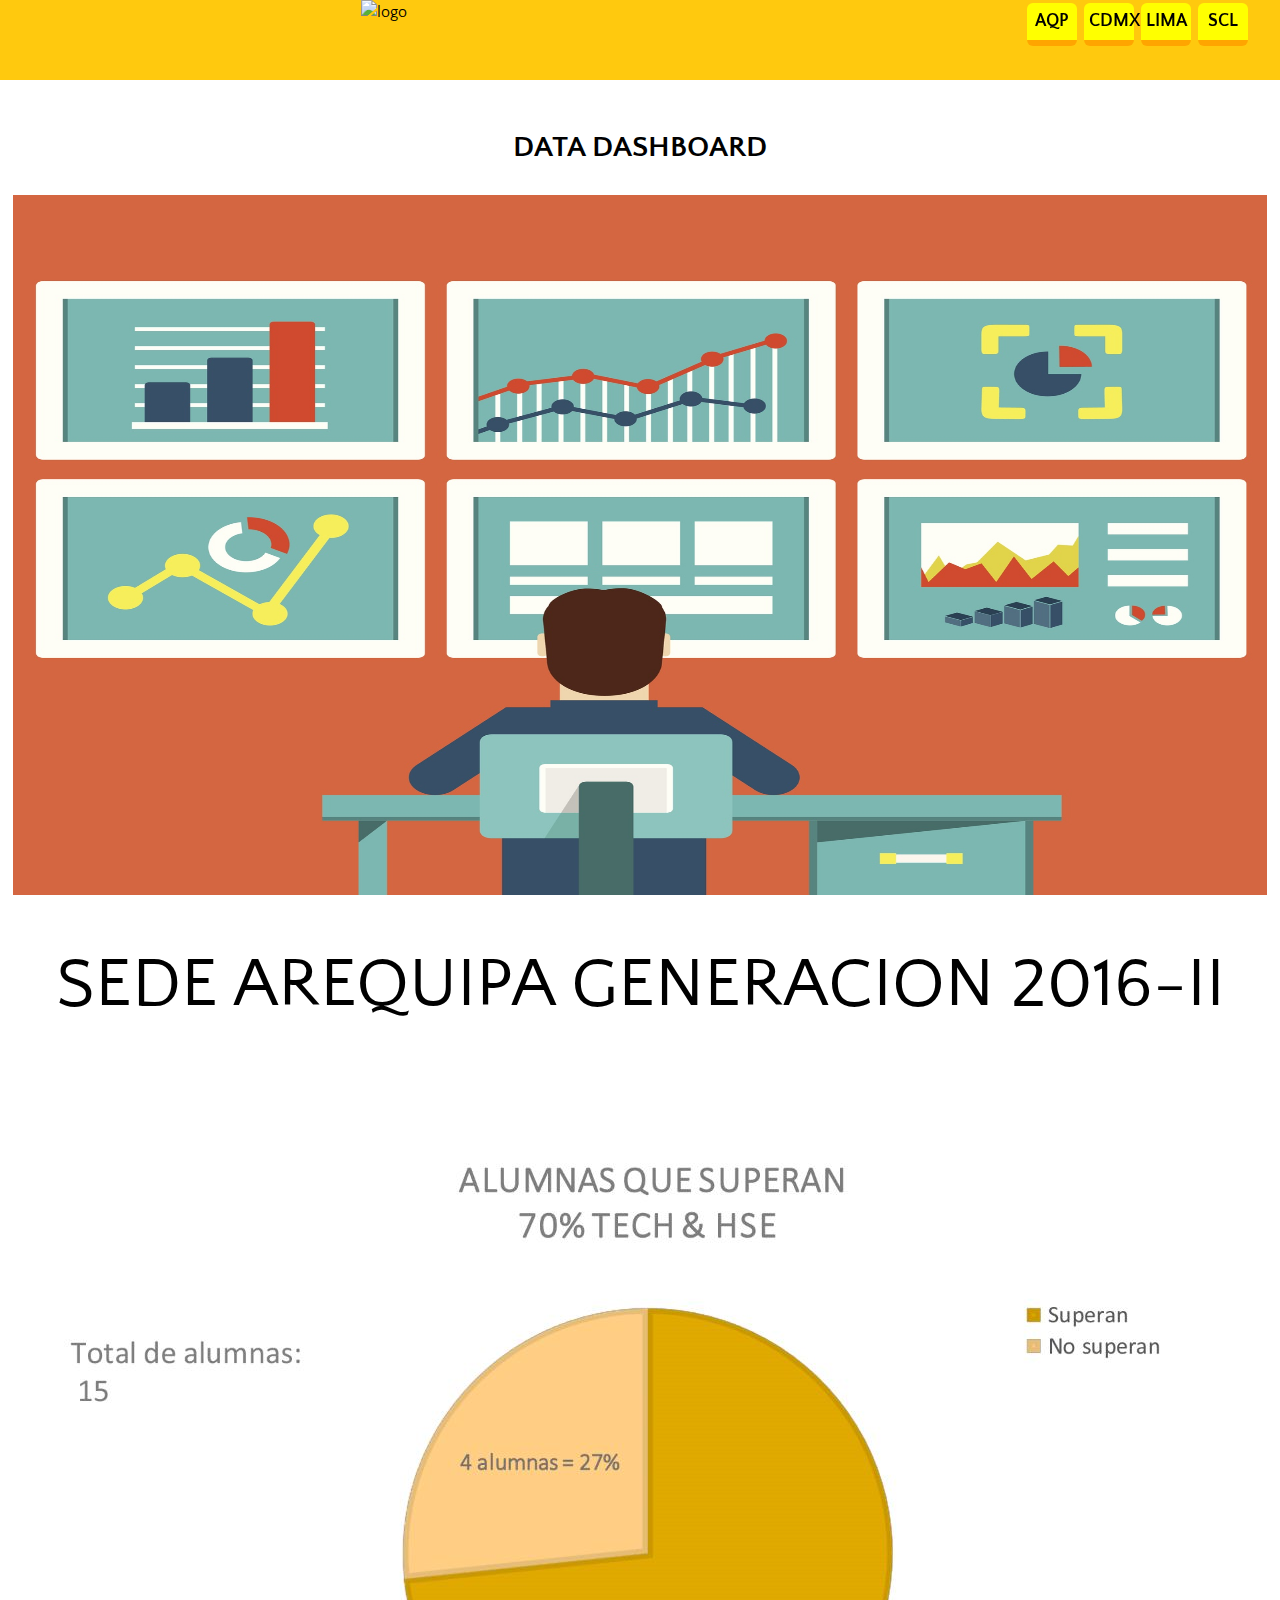
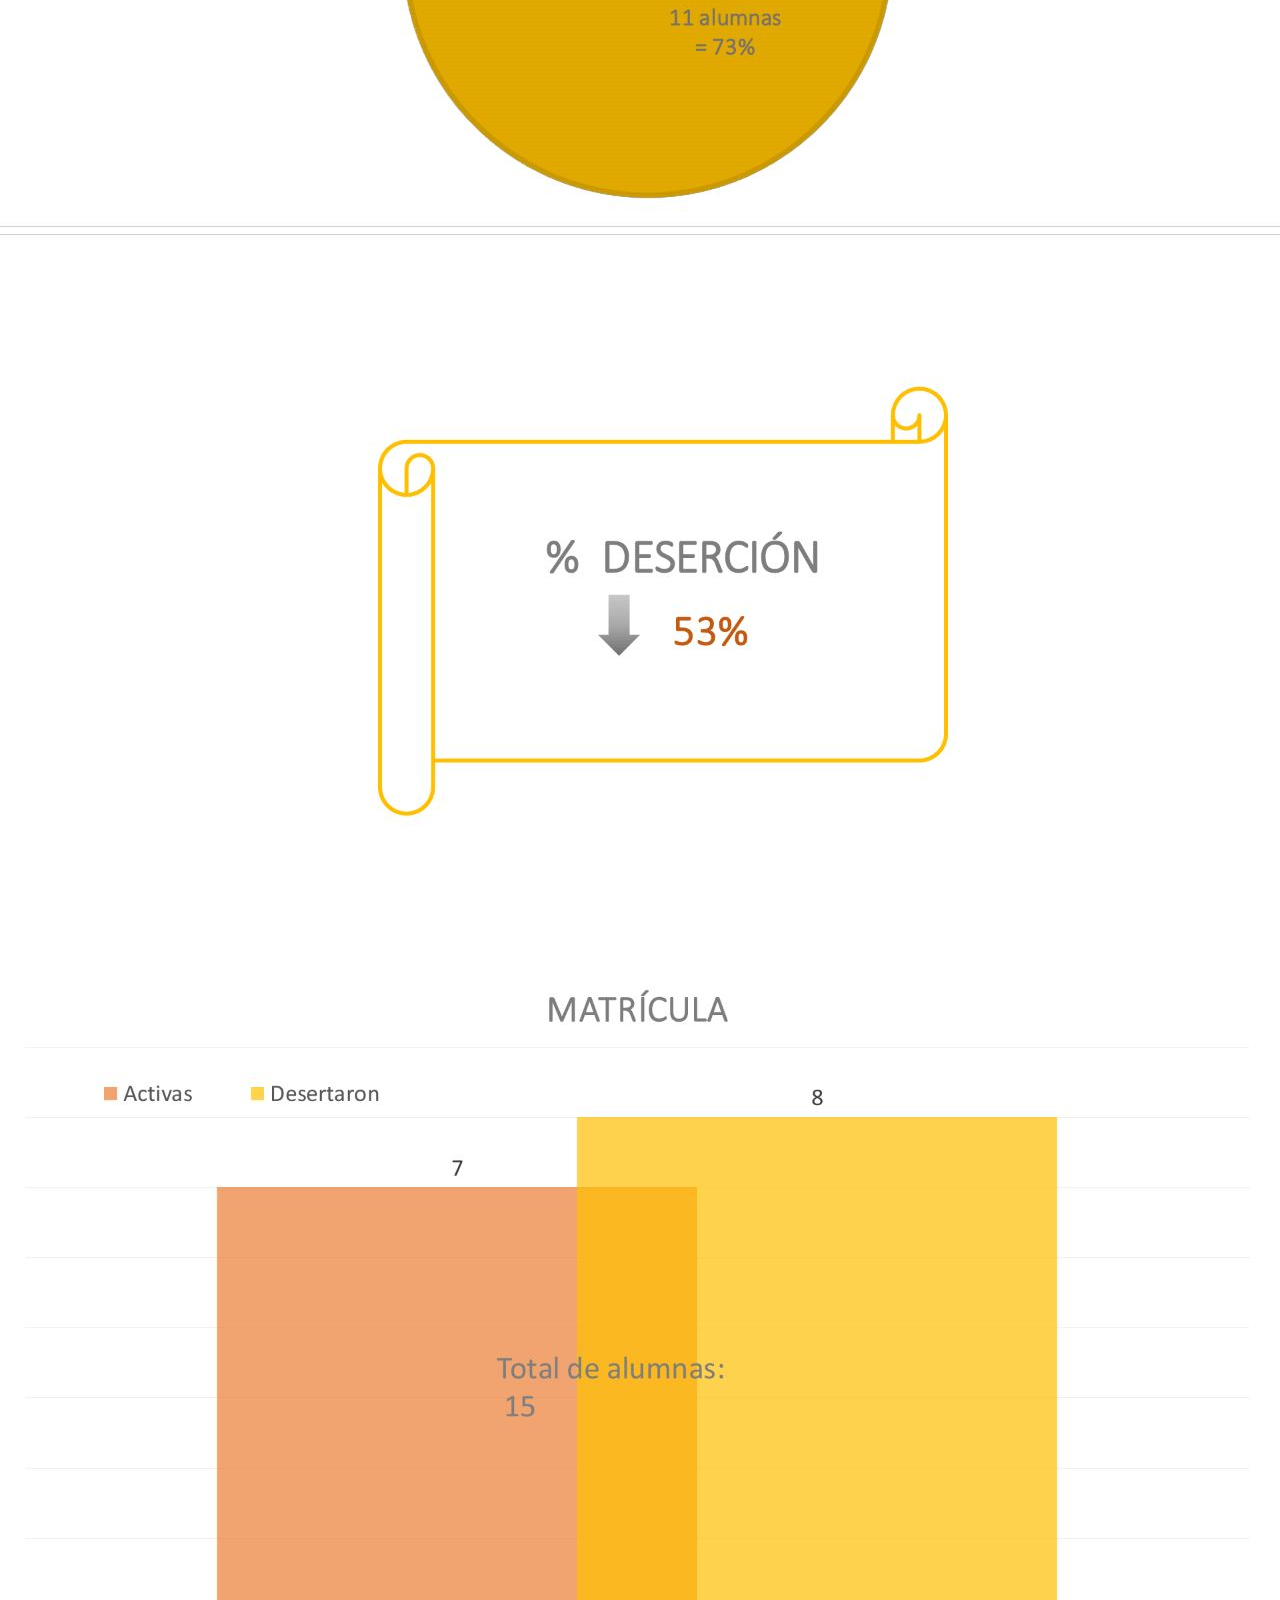
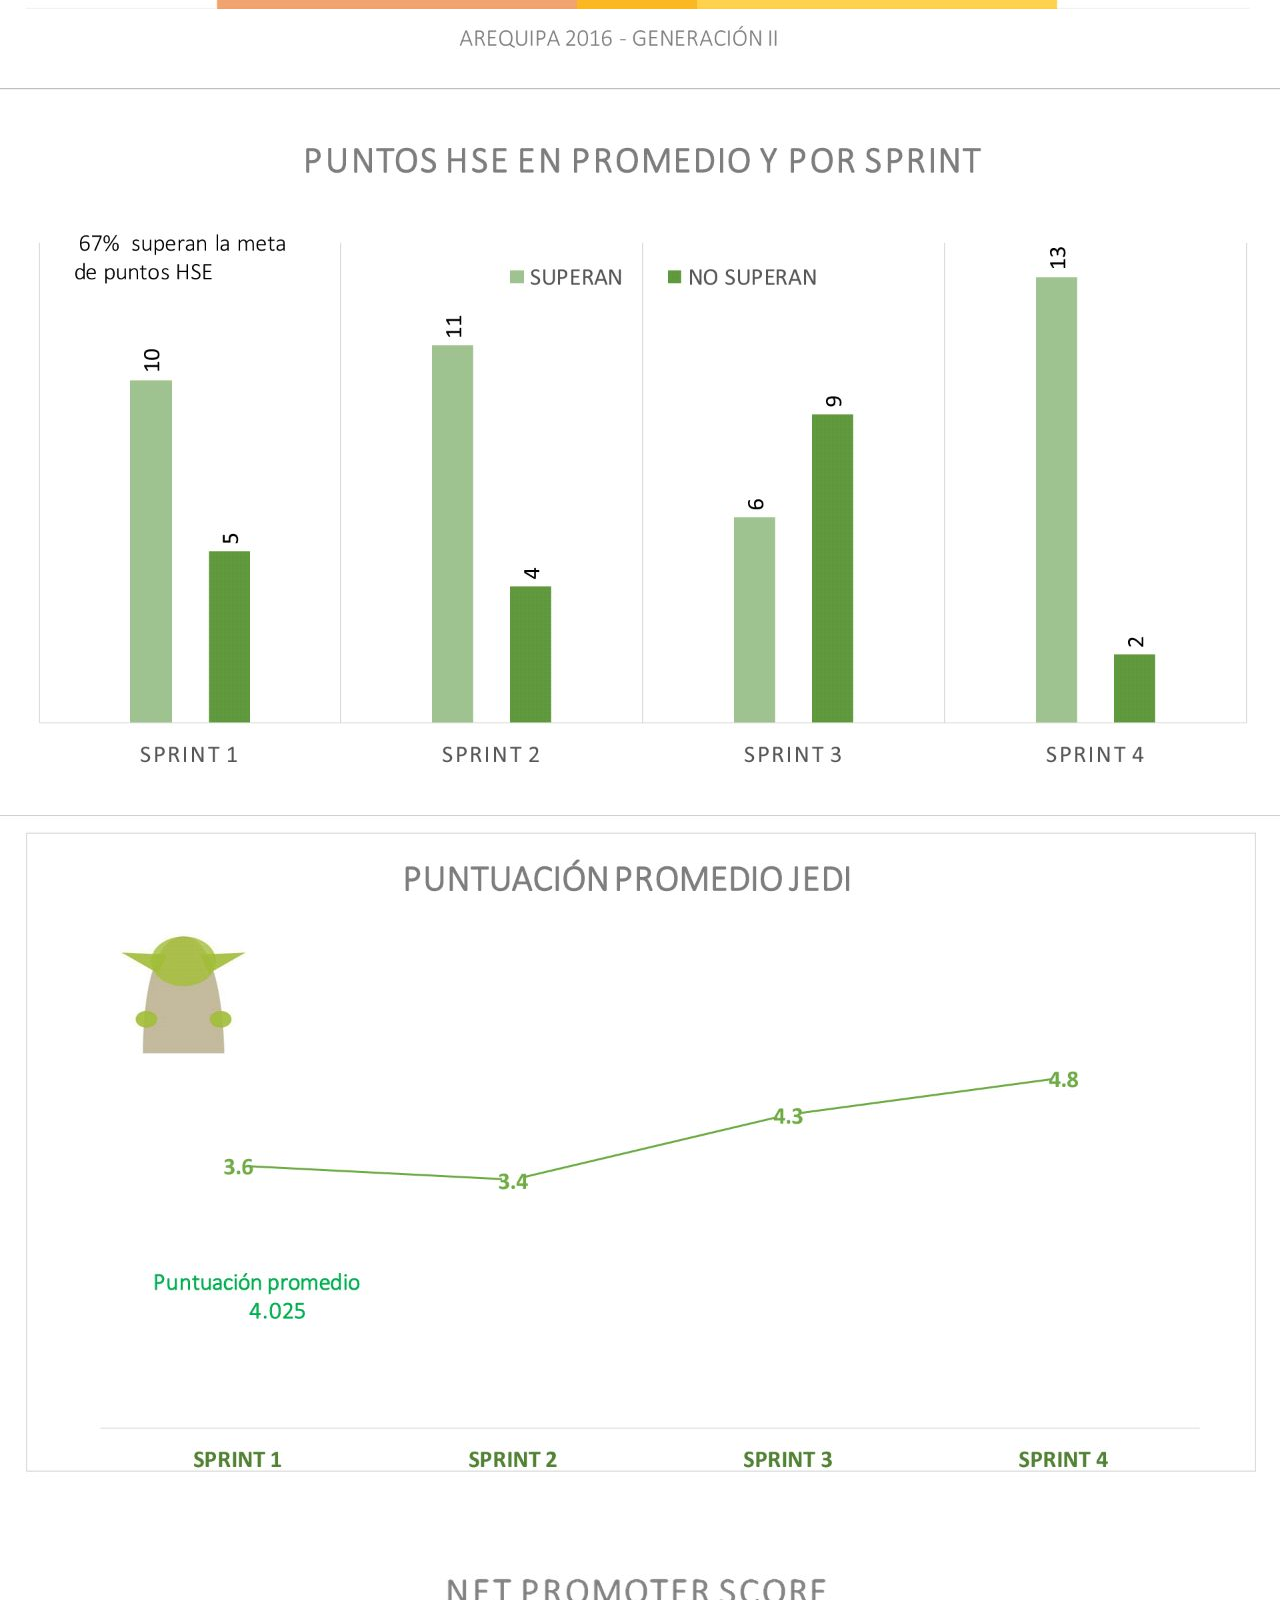
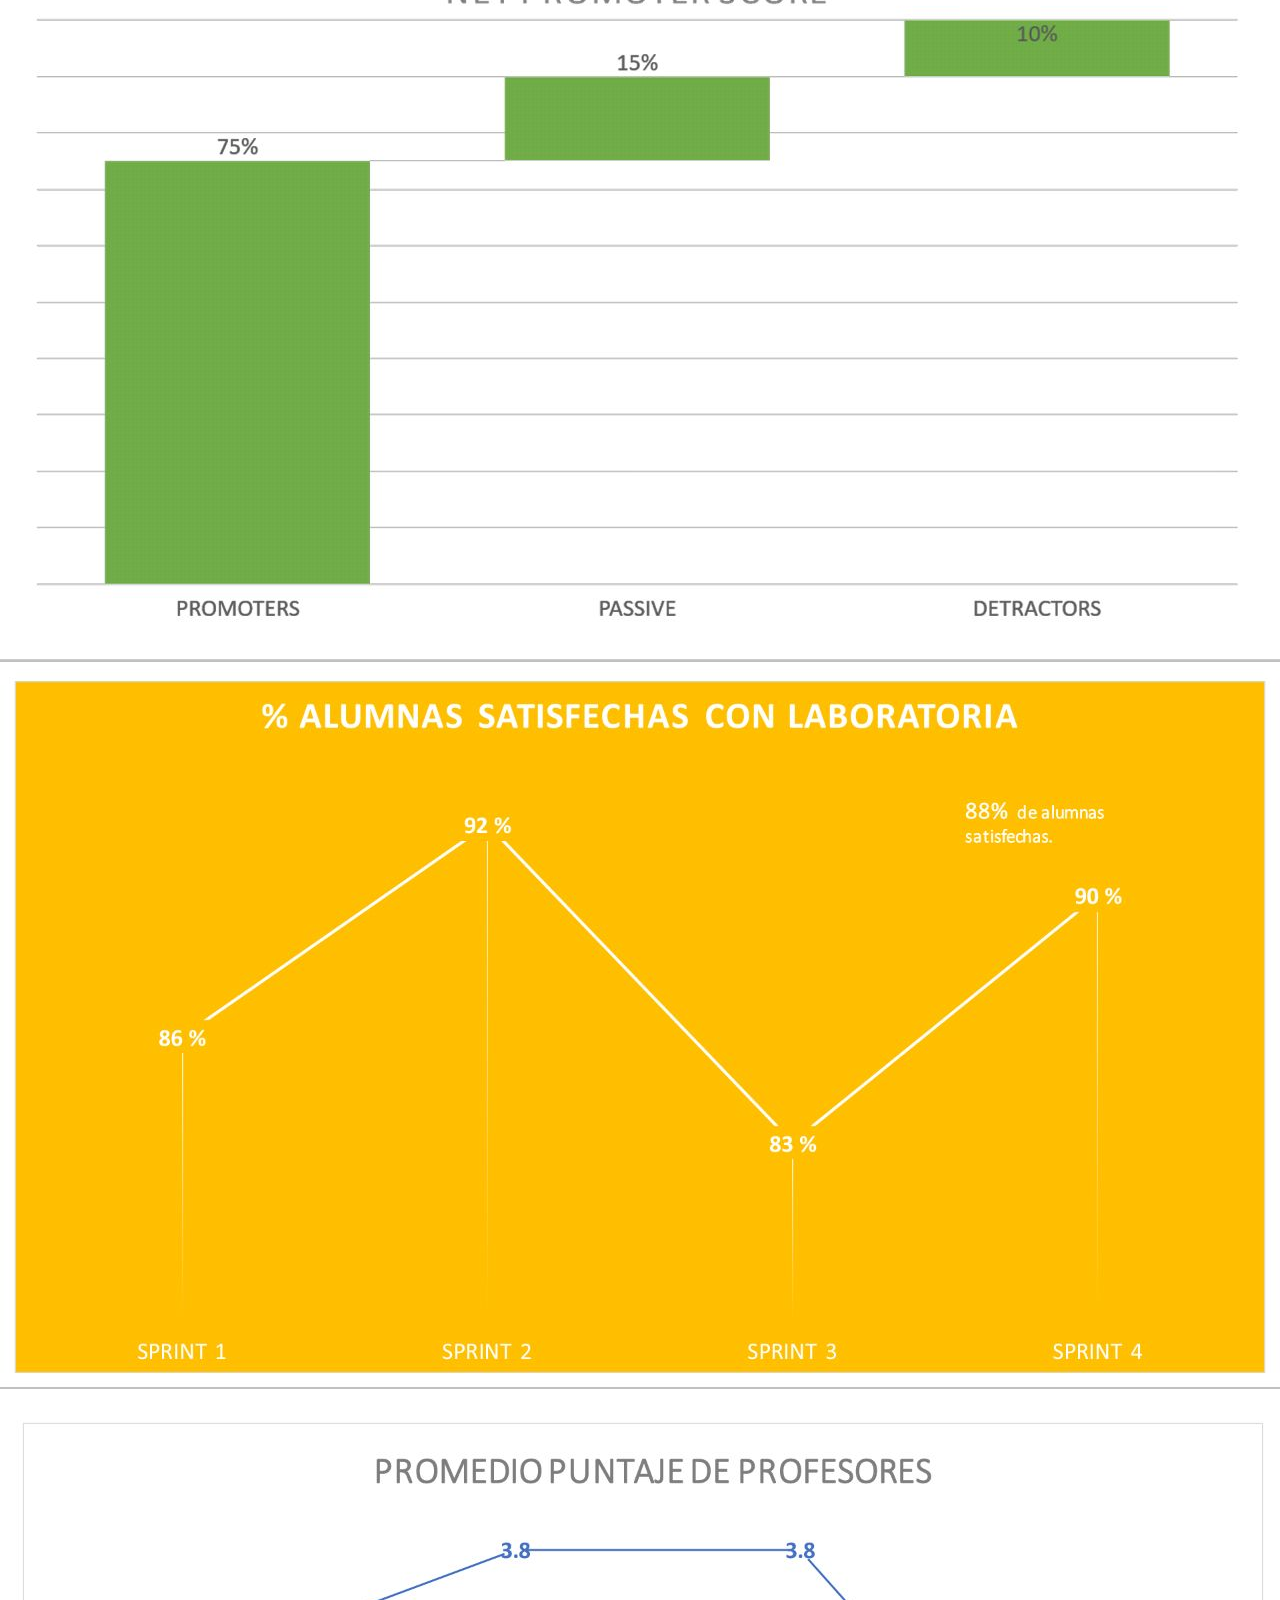
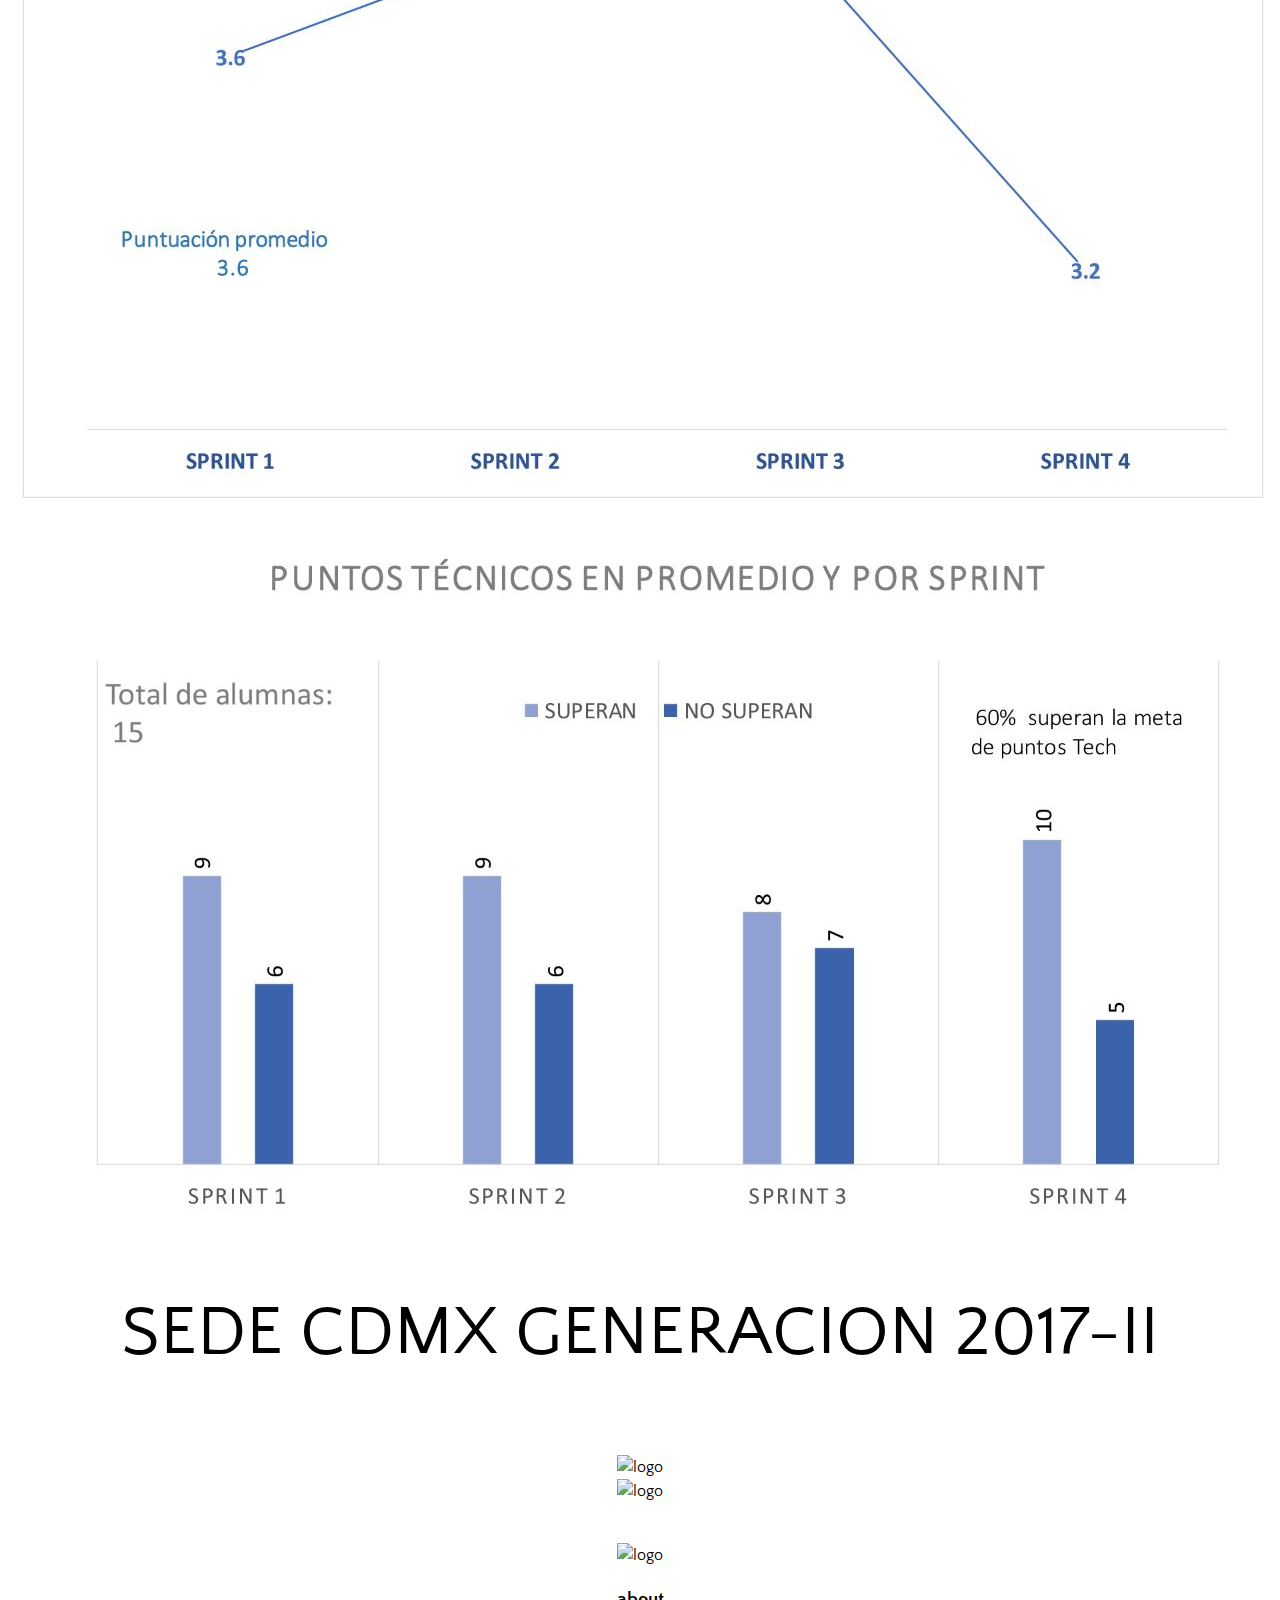
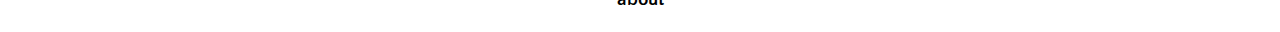
==== index.html @ c355ef41 "fotosaqp" ====
<!DOCTYPE html>
<html lang="es">
    <head>
        <meta charset="utf-8">
        <meta name="viewport" content="width=device-width, initial-scale=1, shrink-to-fit=no">
        <meta http-equiv="X-UA-Compatible" content="ie=edge">
        <link href="https://fonts.googleapis.com/css?family=Quattrocento+Sans" rel="stylesheet">
        <link rel ="stylesheet" href="css/main.css">
    </head>
    <body>
      <header>
        <div class="logo">
        <img src="assets/images/logo-laboratoria.svg" alt="logo">
        </div>
          <nav class="menu">
            <div class="button">
              <a href="#arequipa">AQP</a>
            </div>
            <div class="button">
              <a href="#cdmx">CDMX</a>
            </div>
            <div class="button">
              <a href="#lima">LIMA</a>
            </div>
            <div class="button">
              <a href="#scl">SCL</a>
            </div>
          </nav>
      </header>
          <div class= "data-container">
            <h2> DATA DASHBOARD </h2>
          <img id="track" src="assets/images/tracking.jpg" alt="logo">
          <section id="arequipa">
          <div =id 2016-I>
            <p> SEDE AREQUIPA GENERACION 2016-II</p>
            <img src="assets/images/AQP2016-II/aqp1.png" alt="logo">
            <img src="assets/images/AQP2016-II/aqp2.png" alt="logo">
            <img src="assets/images/AQP2016-II/aqp3.png" alt="logo">
            <img src="assets/images/AQP2016-II/aqp4.png" alt="logo">
            <img src="assets/images/AQP2016-II/aqp5.png" alt="logo">
            <img src="assets/images/AQP2016-II/aqp6.png" alt="logo">
            <img src="assets/images/AQP2016-II/aqp7.png" alt="logo">
            <img src="assets/images/AQP2016-II/aqp8.png" alt="logo">
            <img src="assets/images/AQP2016-II/aqp9.png" alt="logo">
          </div>
          </section>
          <section id="cdmx">
          <div =id 2017-II>
            <p> SEDE CDMX GENERACION 2017-II</p>
            <img src="assets/images/logo-laboratoria.svg" alt="logo">
          </div>
          </section>
          <section id="lima">
          <div =id 2016-I>
            <img src="C:\Users\Tania\Documents\LABORATORIA\SPRINT2\TAREAS\dashboard-test\assets\images\bar-graph.png" alt="logo">
          </div>
          </div>
          </section>
          <section= id="scl">
              <div class="">
                <img src="assets/images/logo-laboratoria.svg" alt="logo">
              </div>
          <h3 class="text-uppercase" href="#seccion-3">about</h3>
        <footer>


         </footer>
     </body>
 </html>
---- css/main.css ----
/*
 * Estilos de tu proyecto
 */
 h1 {
   color: black;
   font-size: 100px;
   text-align: center;
   margin-top: 70px;
 	background-color: #F7B617
 }

 h2 {
   color: black;
   font-size: 30px;
   text-align: center;
  font-family: 'Quattrocento Sans', sans-serif;
 }

 p {
   color: black;
   font-size: 70px;
   text-align: center;
  font-family: 'Quattrocento Sans', sans-serif;
   margin-top: 30px;
 }

 body {
   color: #000000;
   background: ;
   background-size:auto;
   font-family: 'Quattrocento Sans', sans-serif;
   margin: 0% 0%;
   padding: 0%;
   text-align: center;
 }

 header {
  background-color: #FFC90E;
  position: fixed;
  color: #000000;
  font-family: 'Quattrocento Sans', sans-serif;
  width: 100%;
  height: 80px;
}

.data-container {
  display: inline-block;
  background-color: white;
  margin-top: 100px;
  margin-bottom: 40px;
  margin-left: 0px;
}

.text-center {
  text-align: center;
  line-height: 1.5;
font-family: 'Quattrocento Sans', sans-serif;
  background-color: white;
  height: 100px;
  font-size: 60px;
}
body {
  margin:  center;
  line-height: 1.5;
  font-family: 'Quattrocento Sans', sans-serif;
  background-color: #ffffff;
}



a {
 color: #000000;
 font-size: 18px;
 text-decoration: none;
 height: 15px;
 font-family: 'Quattrocento Sans', sans-serif;

}

b {
 color: #000000;
 font-size: 30px;
 text-decoration: none;
 height: 10px;
 text-align: center;
}

.intro-text {
 color: #ffffff;
 text-align: center;
 font-size: 38px;
 text-decoration: none;
font-family: 'Quattrocento Sans', sans-serif;
}

.button {
 display: inline-block;
 text-decoration: none;
 text-align: center;
 padding: 5px;
 color: #ffffff;
 background-color: yellow;
 border-bottom: 6px solid orange;
 border-radius: 6px;
 margin: 3px;
 width: 40px;
 font-weight: bolder;
}

.button:hover {
 color: #000000;
 background-color: #ffffff;
 cursor: pointer;
}

 .menu {
   position: fixed;
   font-size: 5px;
   text-align: left;
   display: inline-block;

 }

.logo {
  width: 20%;
  height: 40px;
   display:inline-block;
   margin-right:40%;
}

#track {
  width: 98%;
  height: 700px;
}
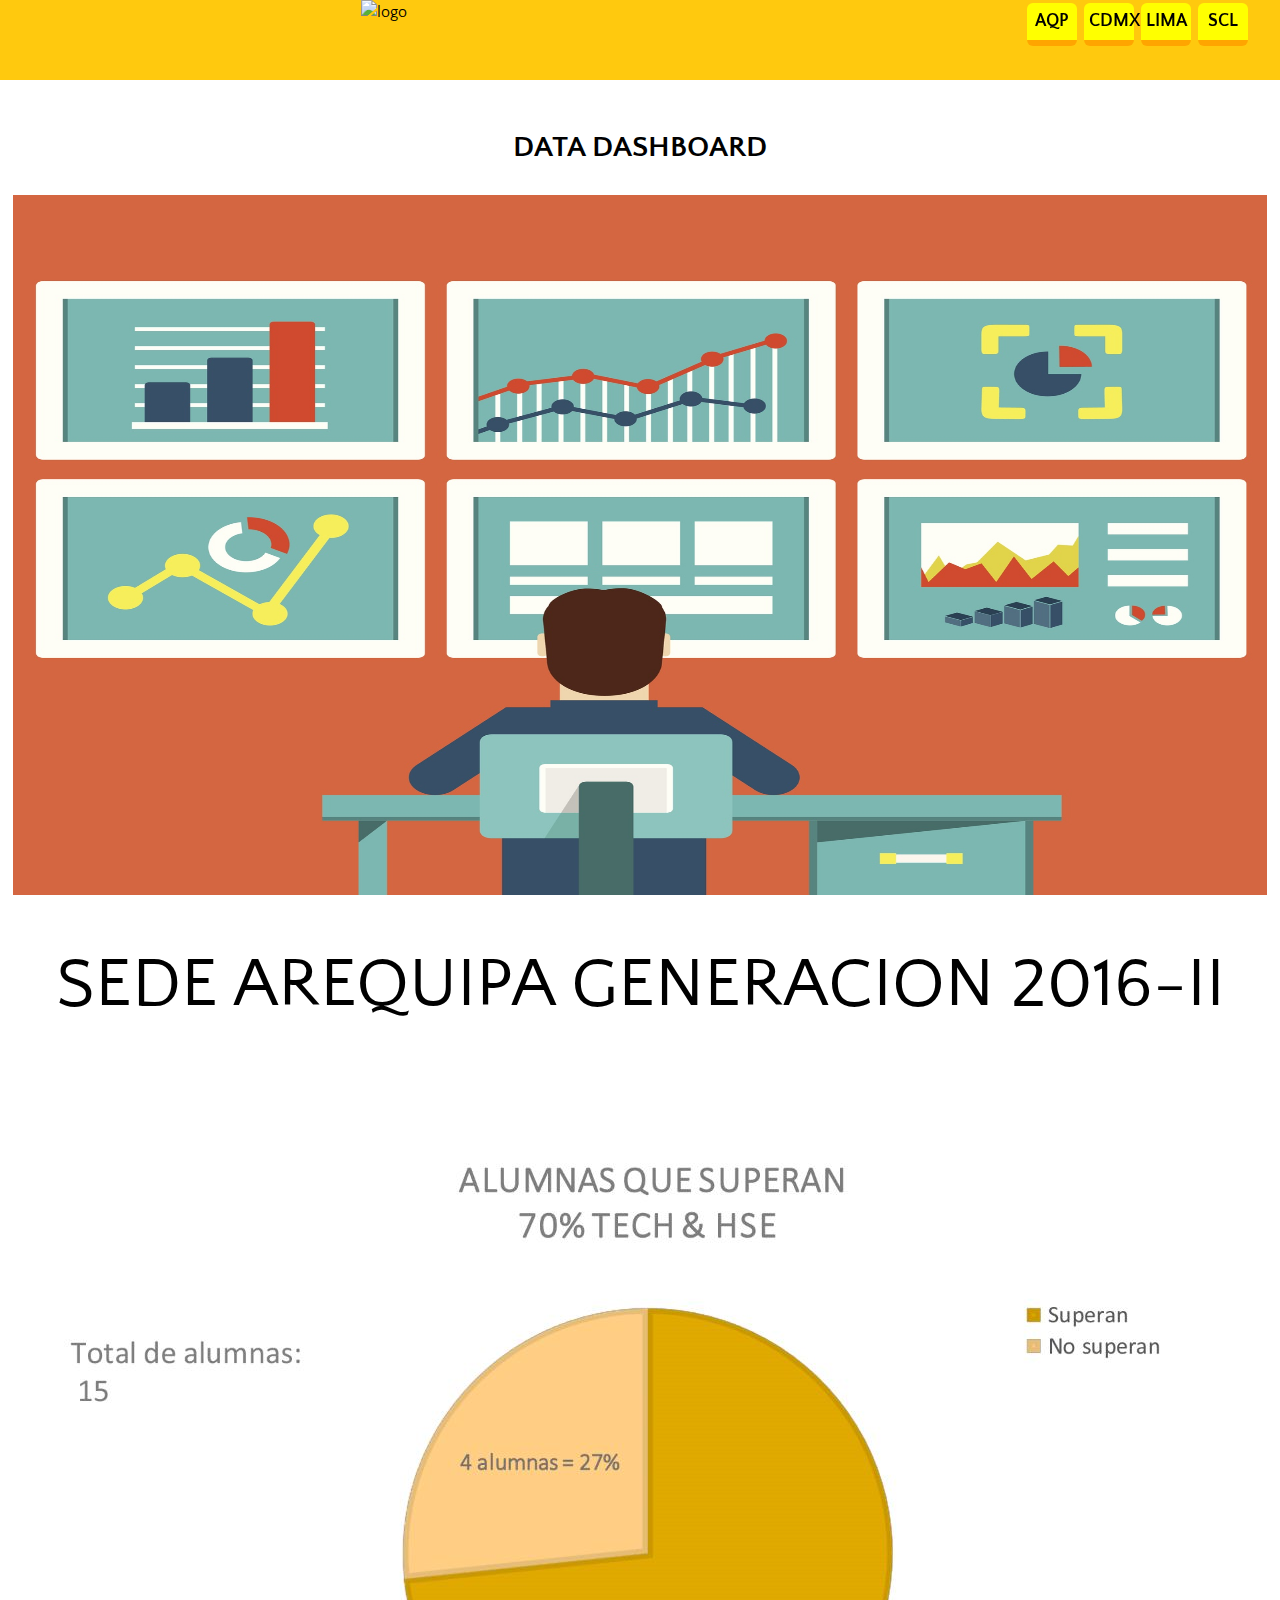
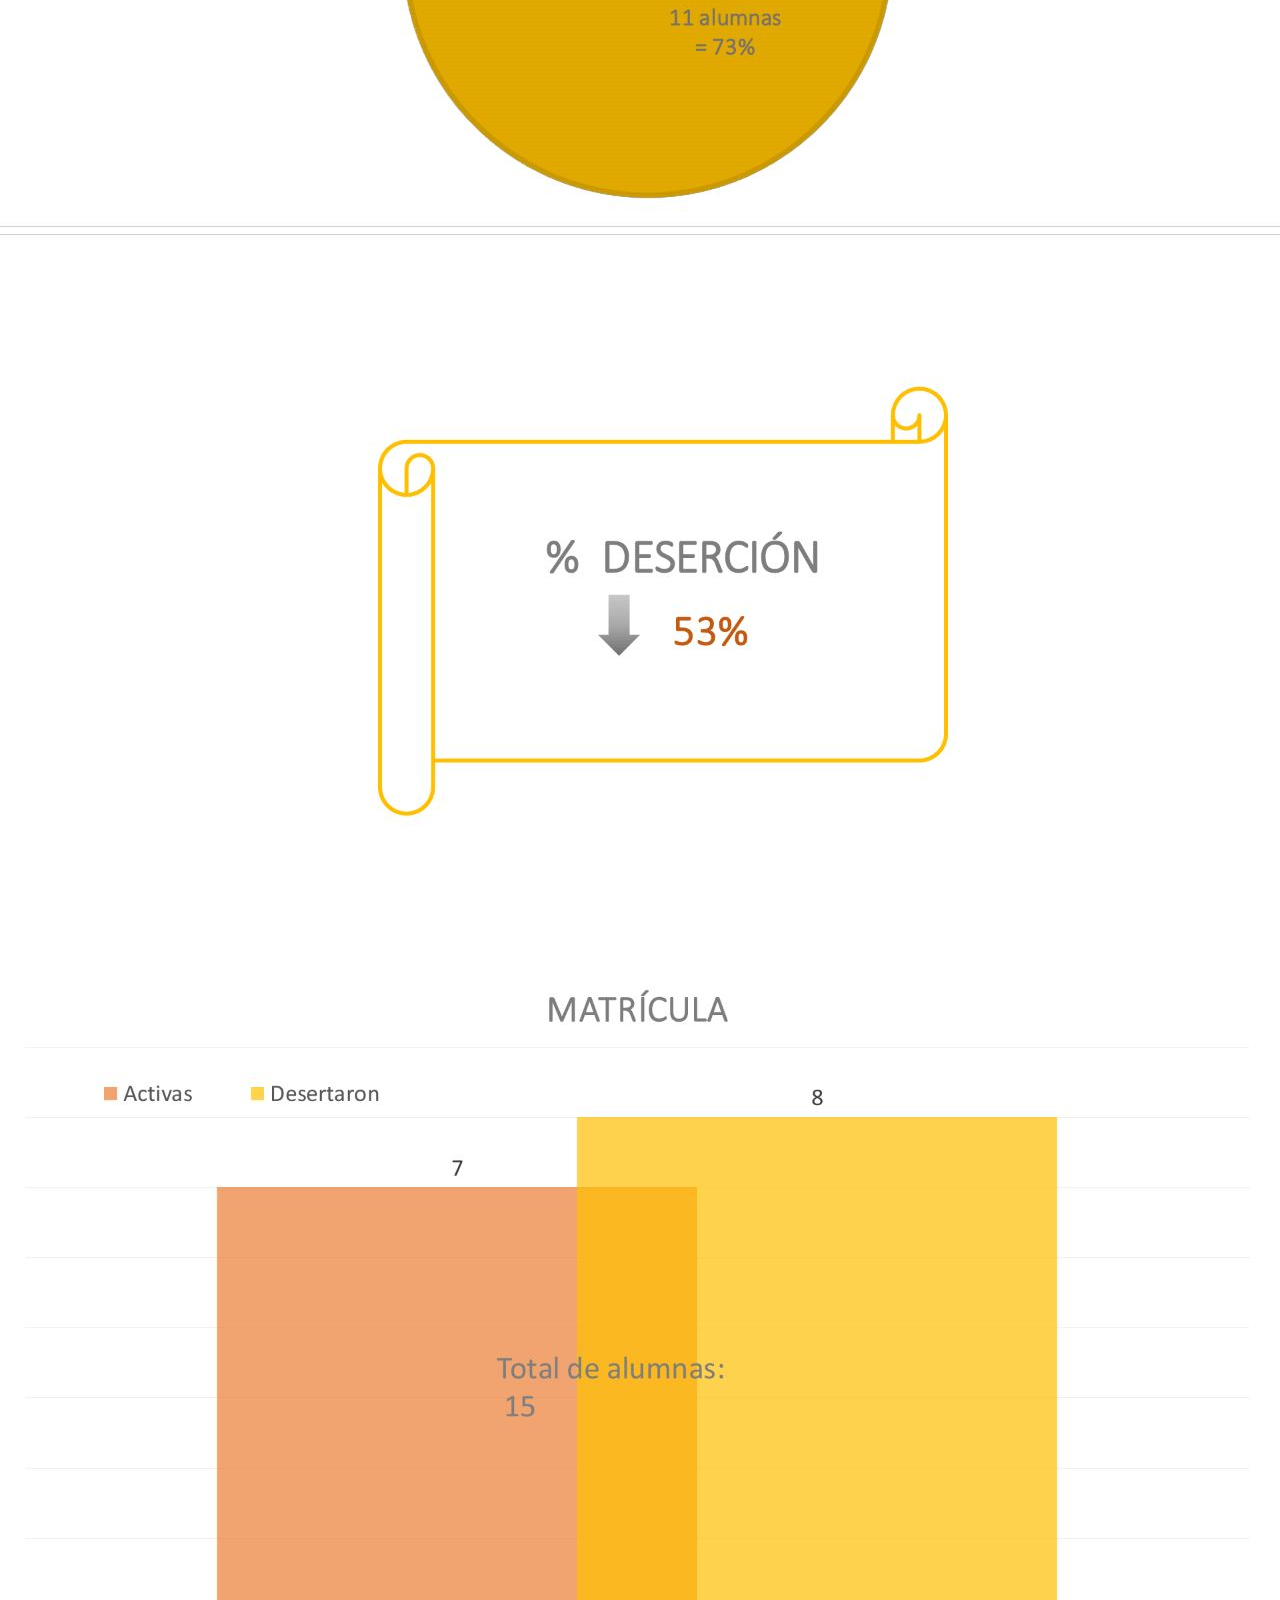
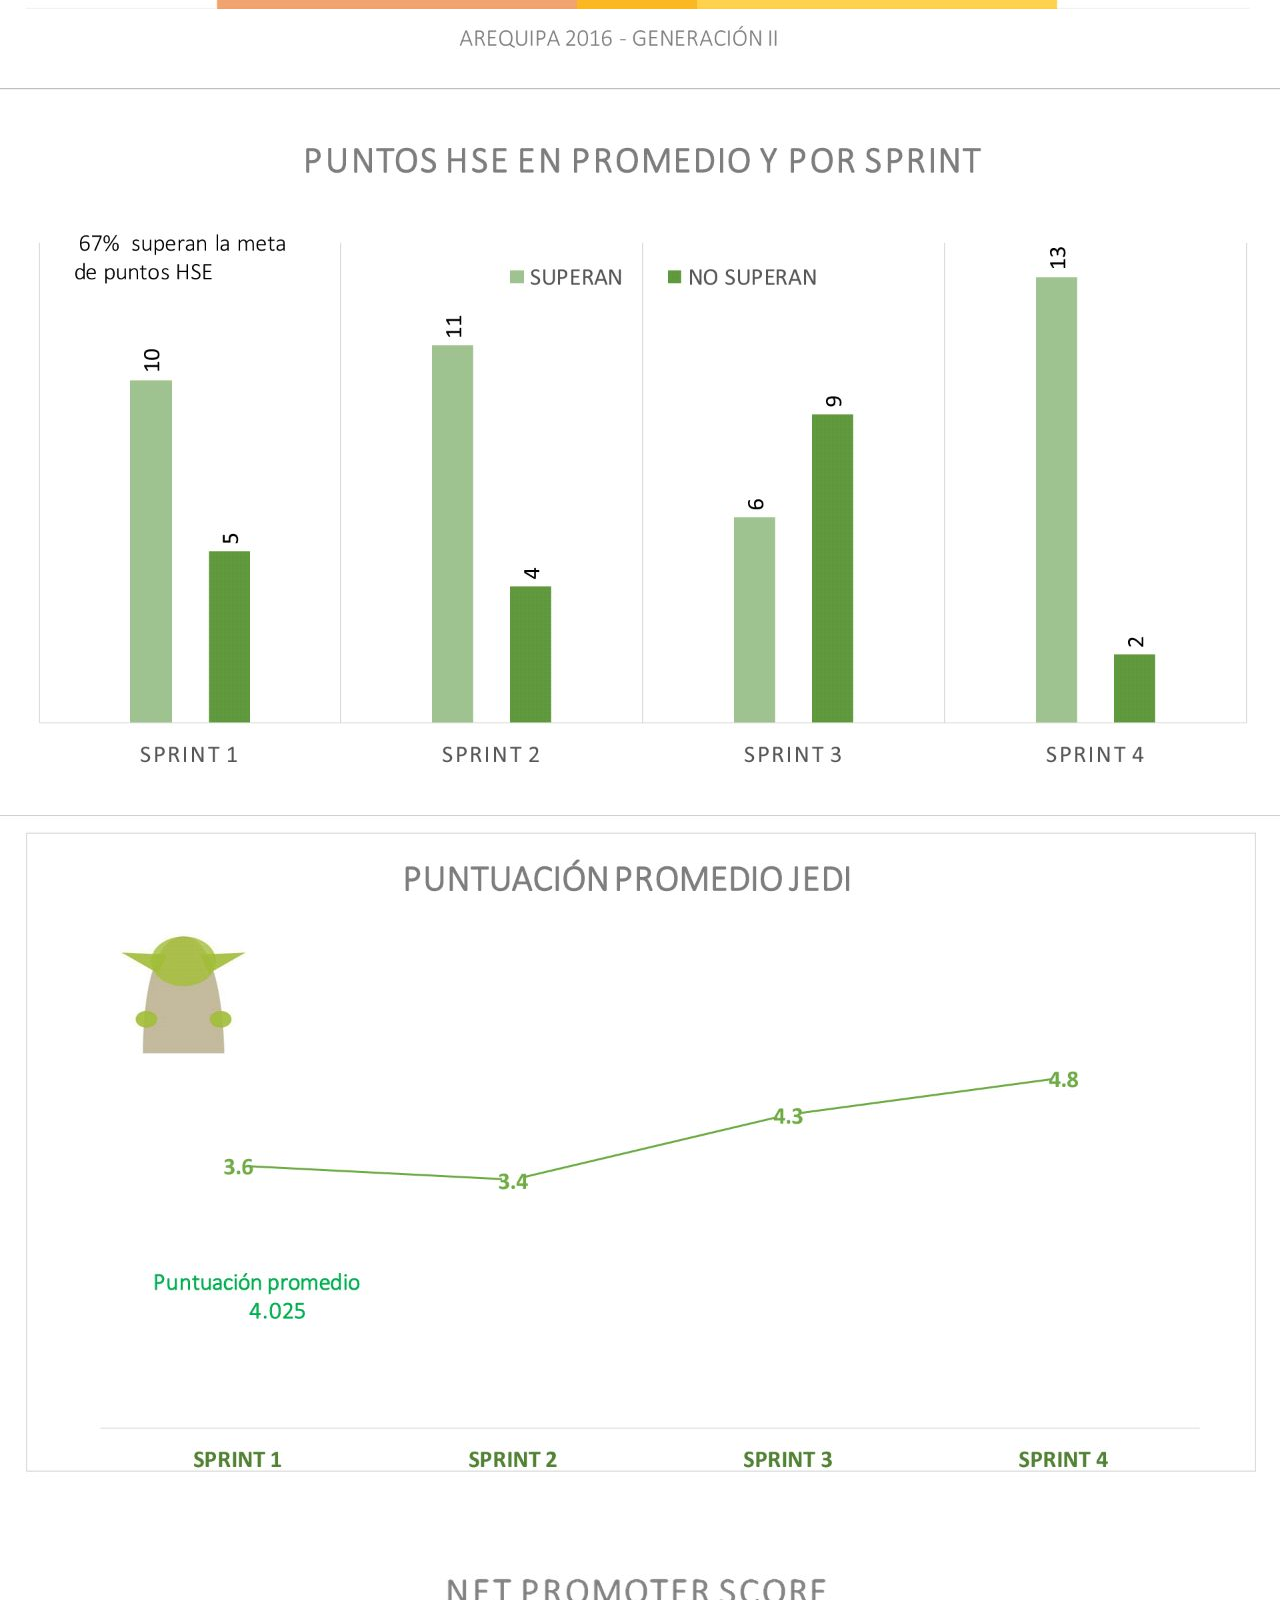
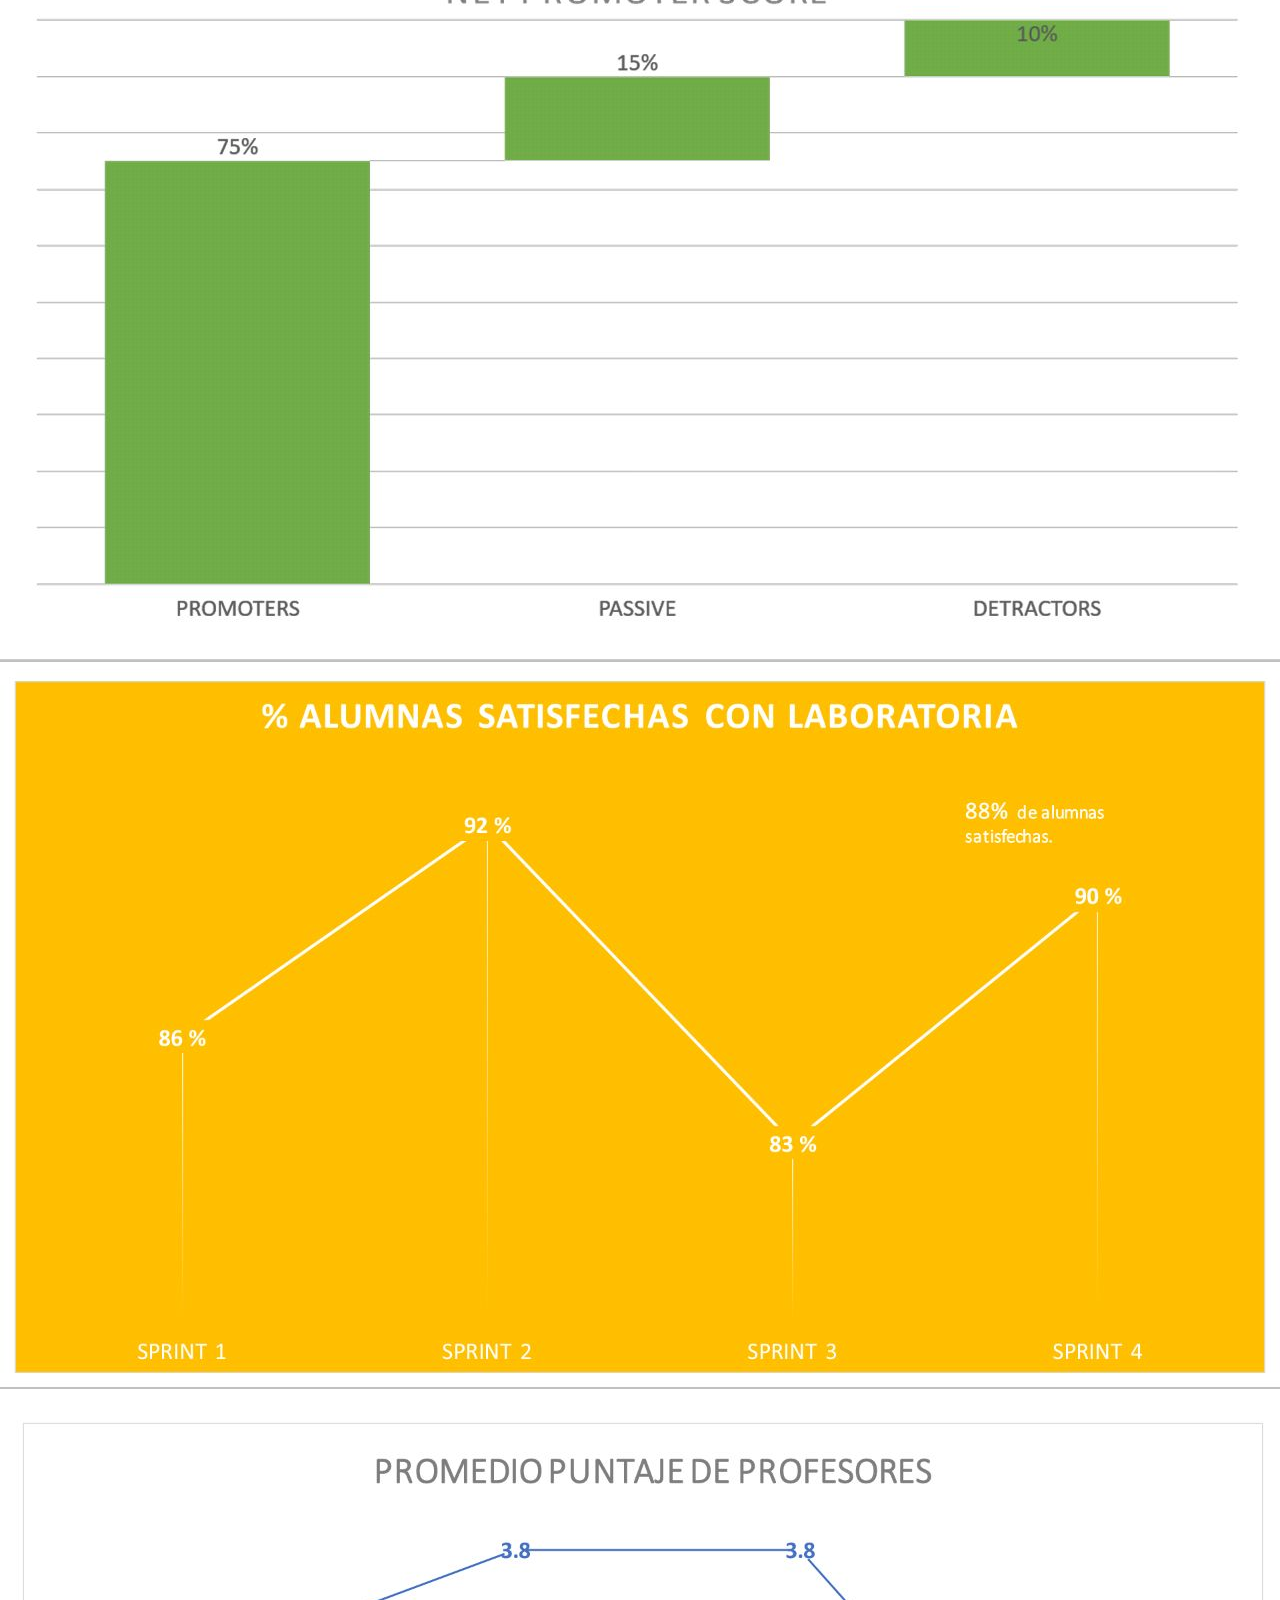
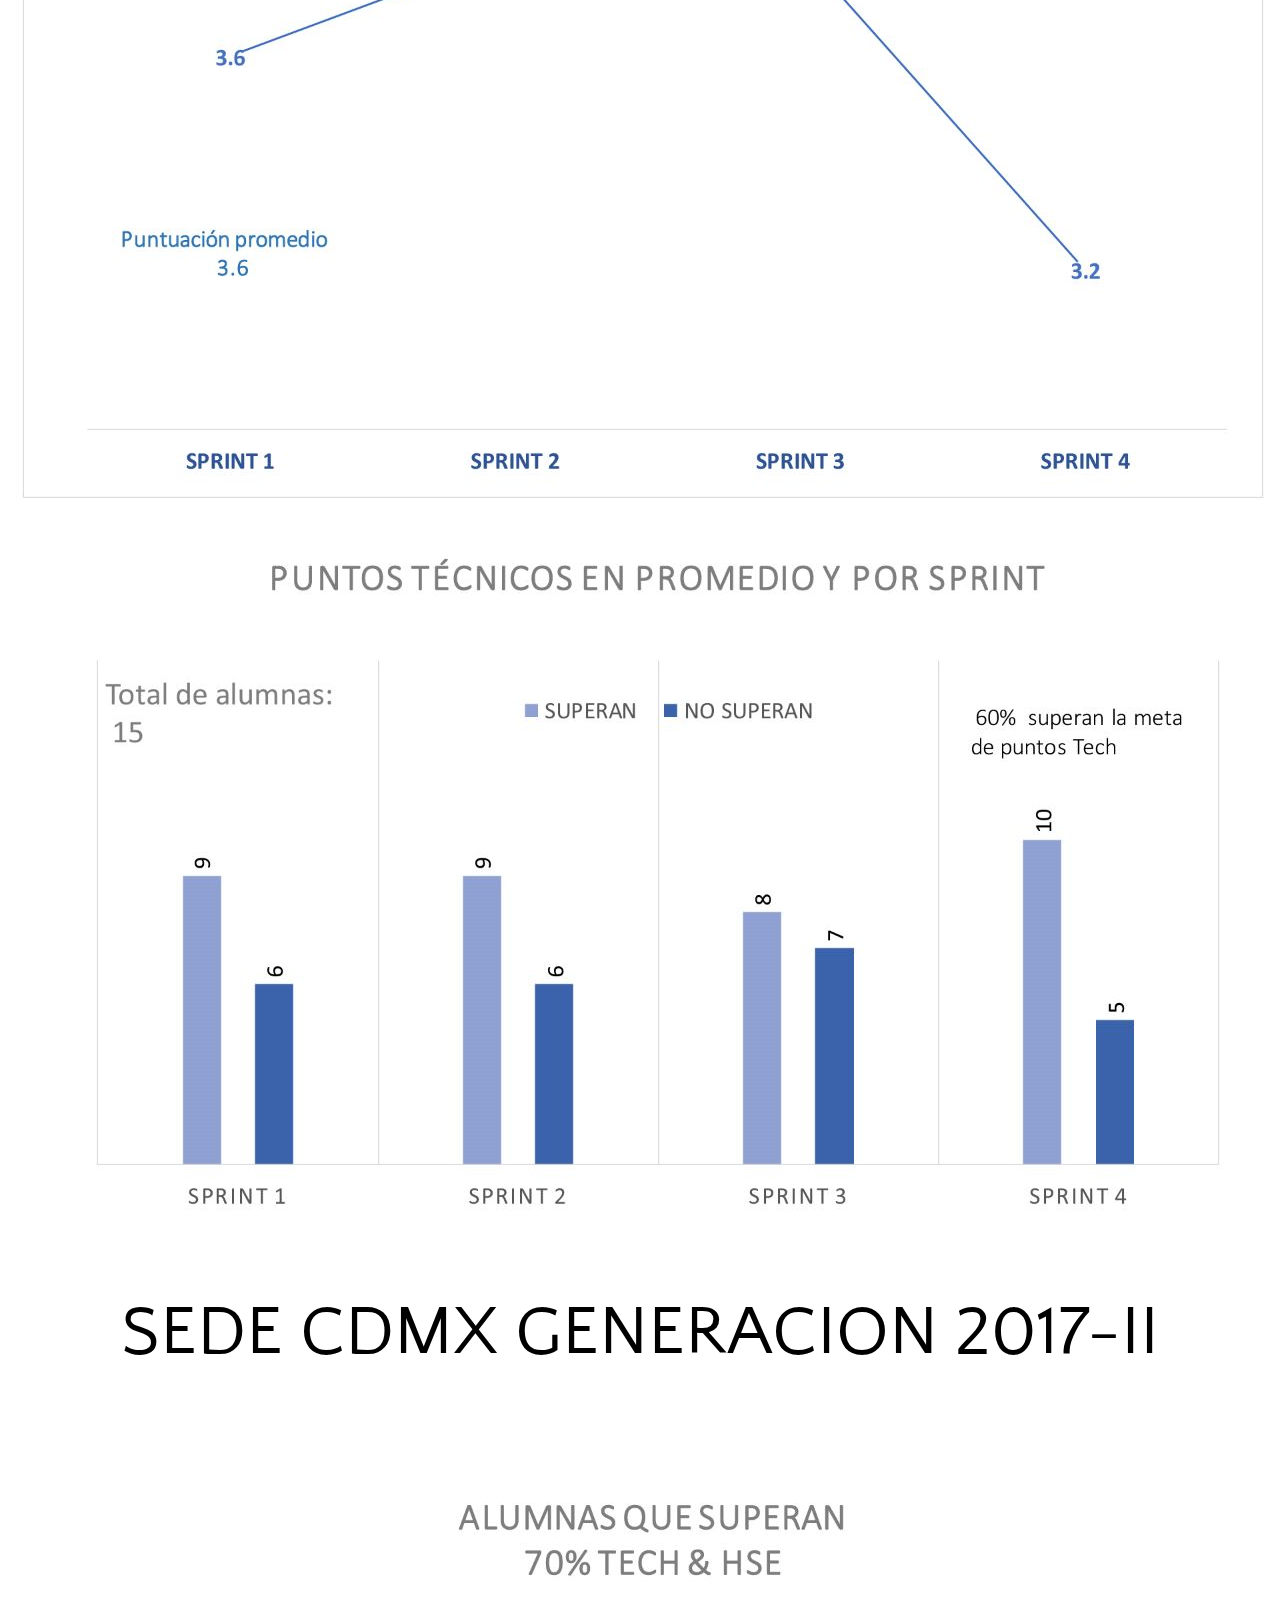
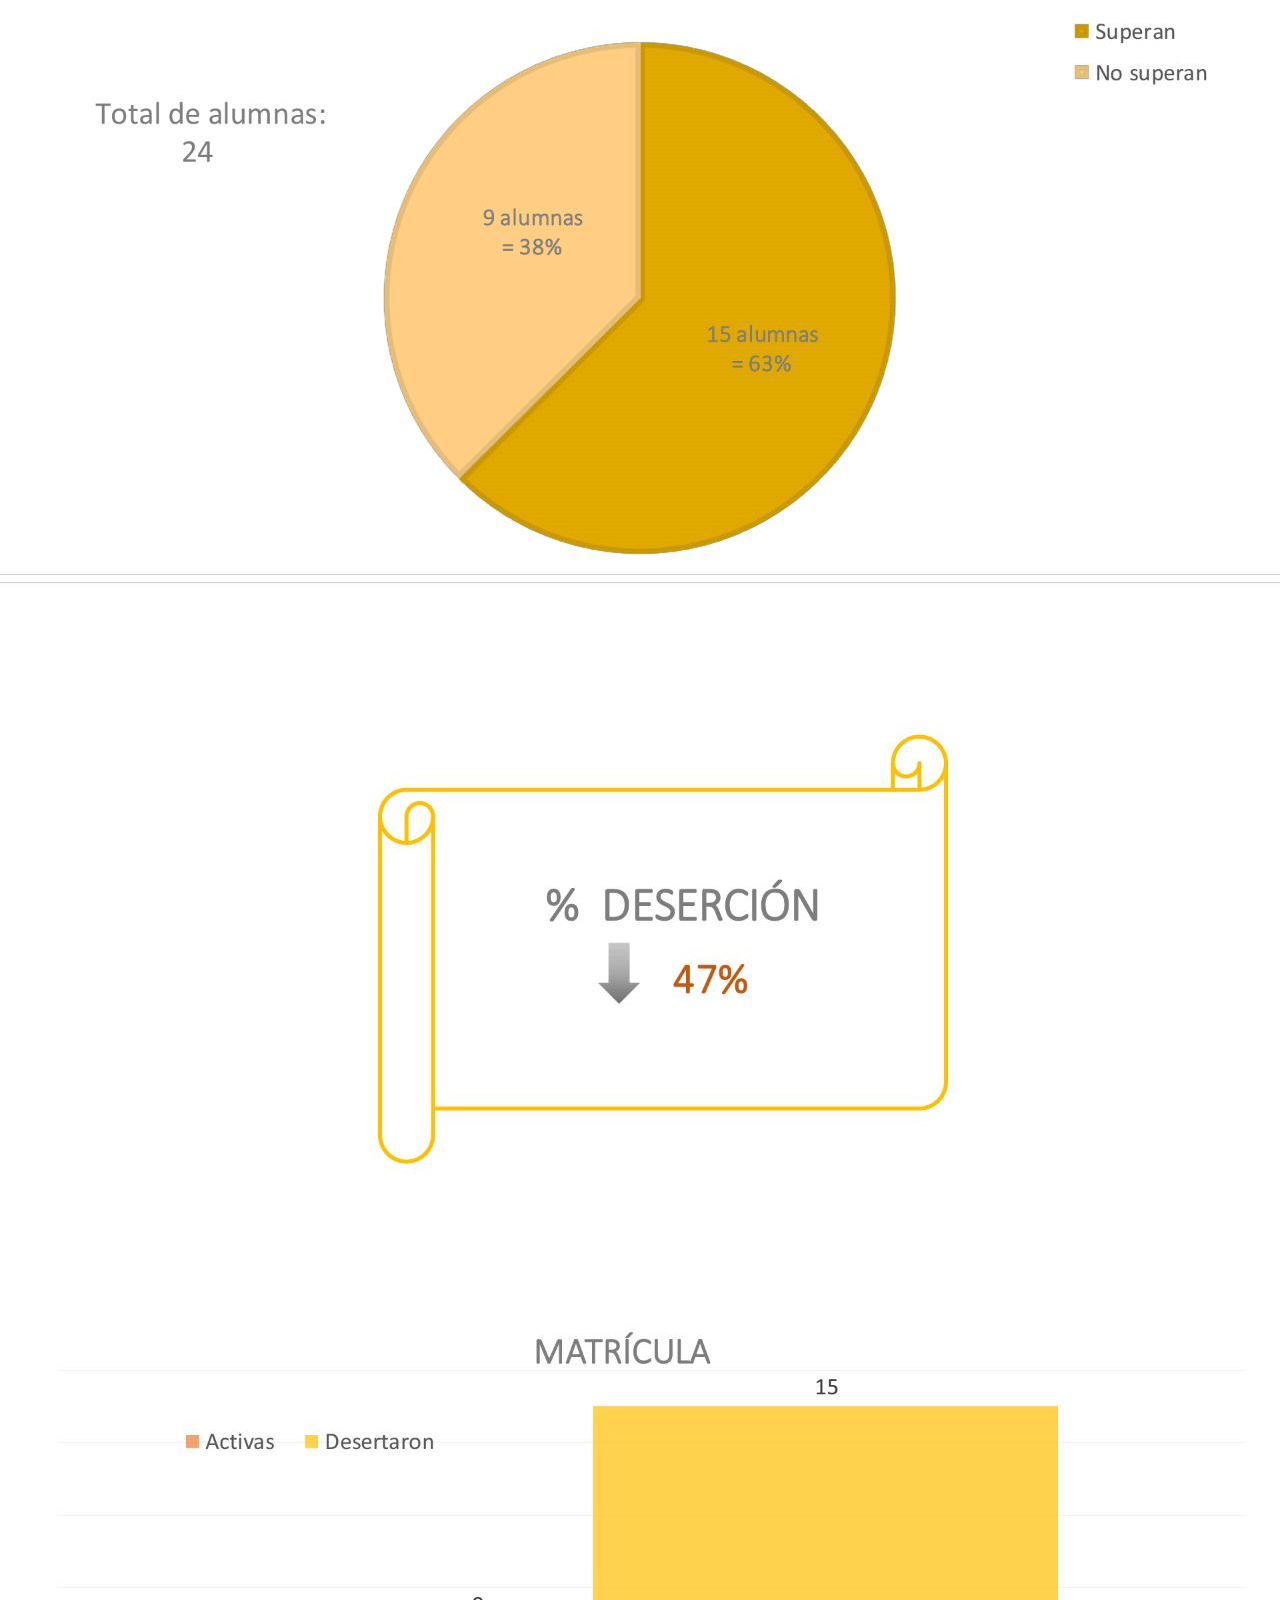
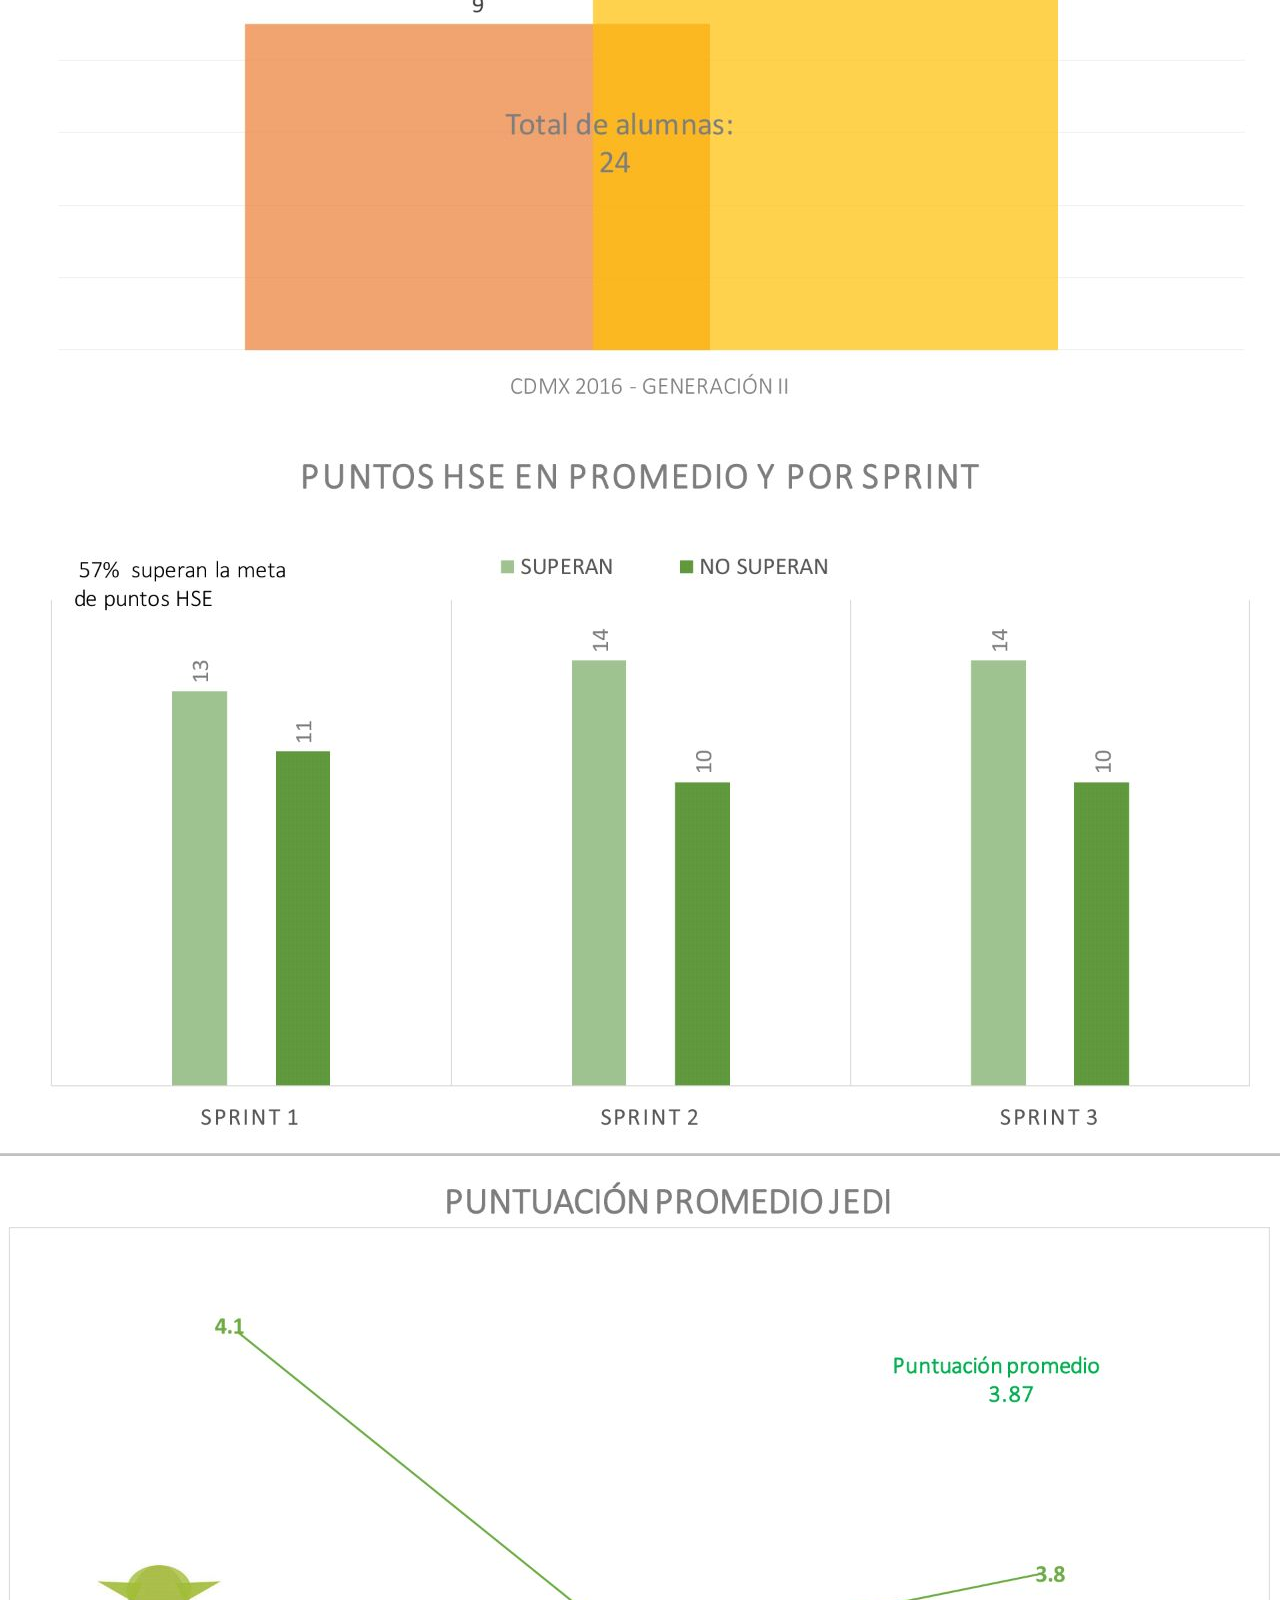
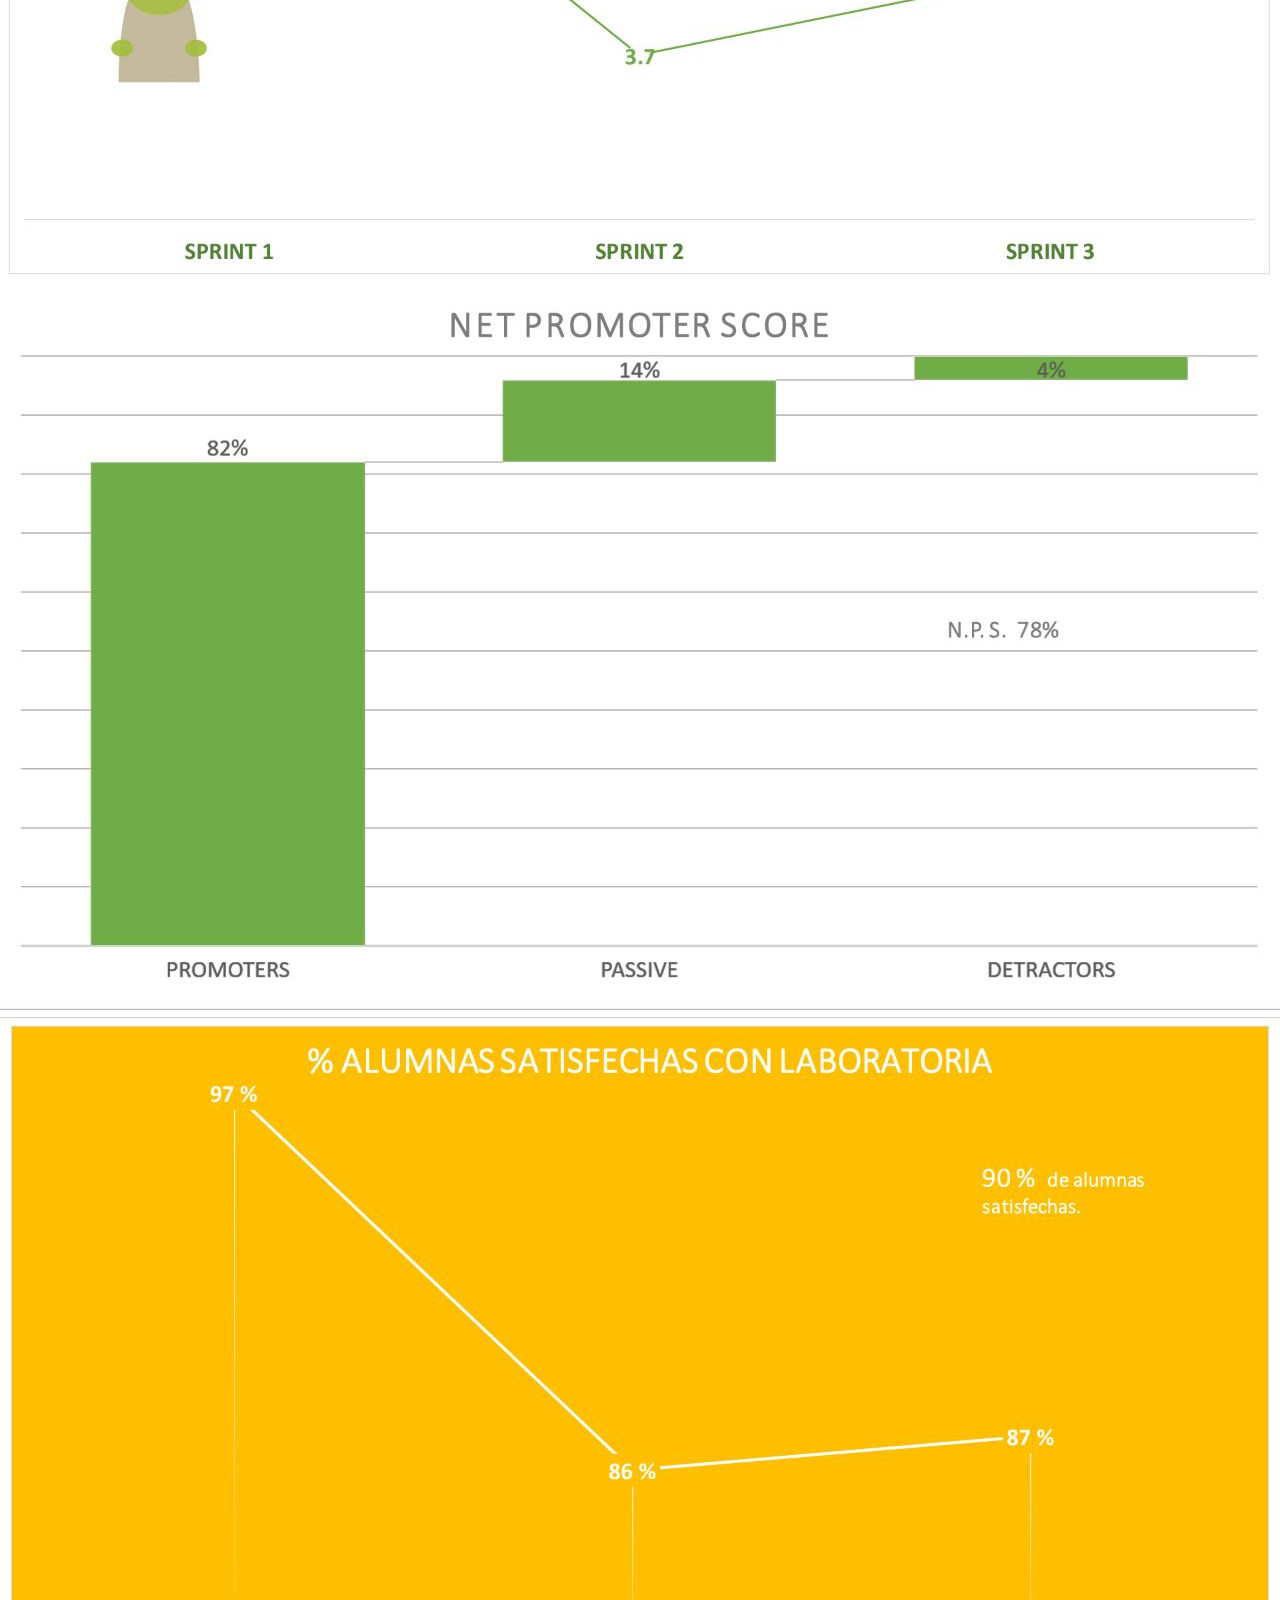
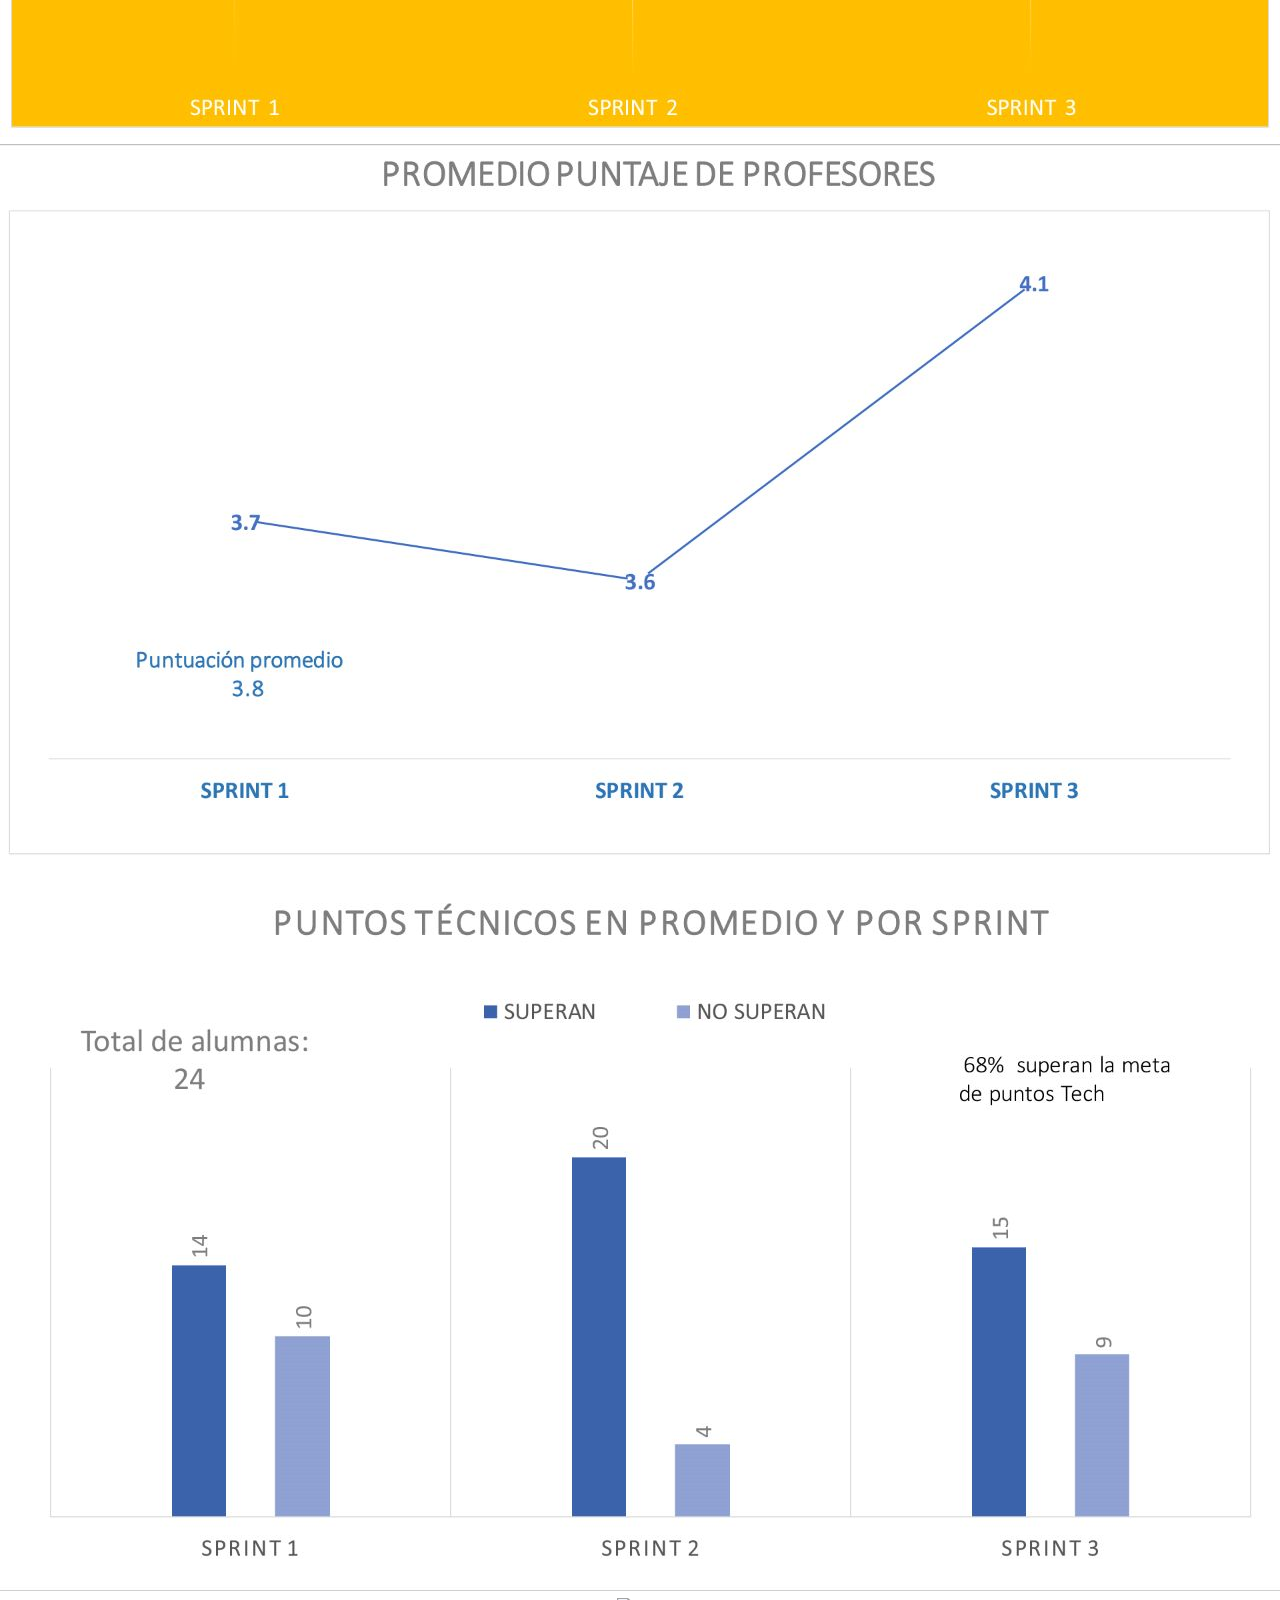
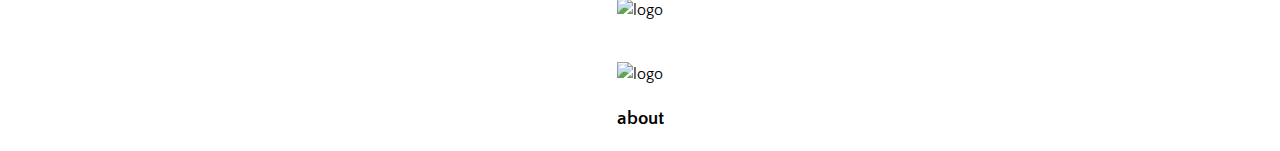
==== commit 41e7d36c: "datacdmx" ====
--- a/index.html
+++ b/index.html
@@ -47,7 +47,15 @@
           <section id="cdmx">
           <div =id 2017-II>
             <p> SEDE CDMX GENERACION 2017-II</p>
-            <img src="assets/images/logo-laboratoria.svg" alt="logo">
+            <img src="assets/images/CDMX2016-II/cdmx1.png" alt="logo">
+            <img src="assets/images/CDMX2016-II/cdmx2.png" alt="logo">
+            <img src="assets/images/CDMX2016-II/cdmx3.png" alt="logo">
+            <img src="assets/images/CDMX2016-II/cdmx4.png" alt="logo">
+            <img src="assets/images/CDMX2016-II/cdmx5.png" alt="logo">
+            <img src="assets/images/CDMX2016-II/cdmx6.png" alt="logo">
+            <img src="assets/images/CDMX2016-II/cdmx7.png" alt="logo">
+            <img src="assets/images/CDMX2016-II/cdmx8.png" alt="logo">
+            <img src="assets/images/CDMX2016-II/cdmx9.png" alt="logo">
           </div>
           </section>
           <section id="lima">
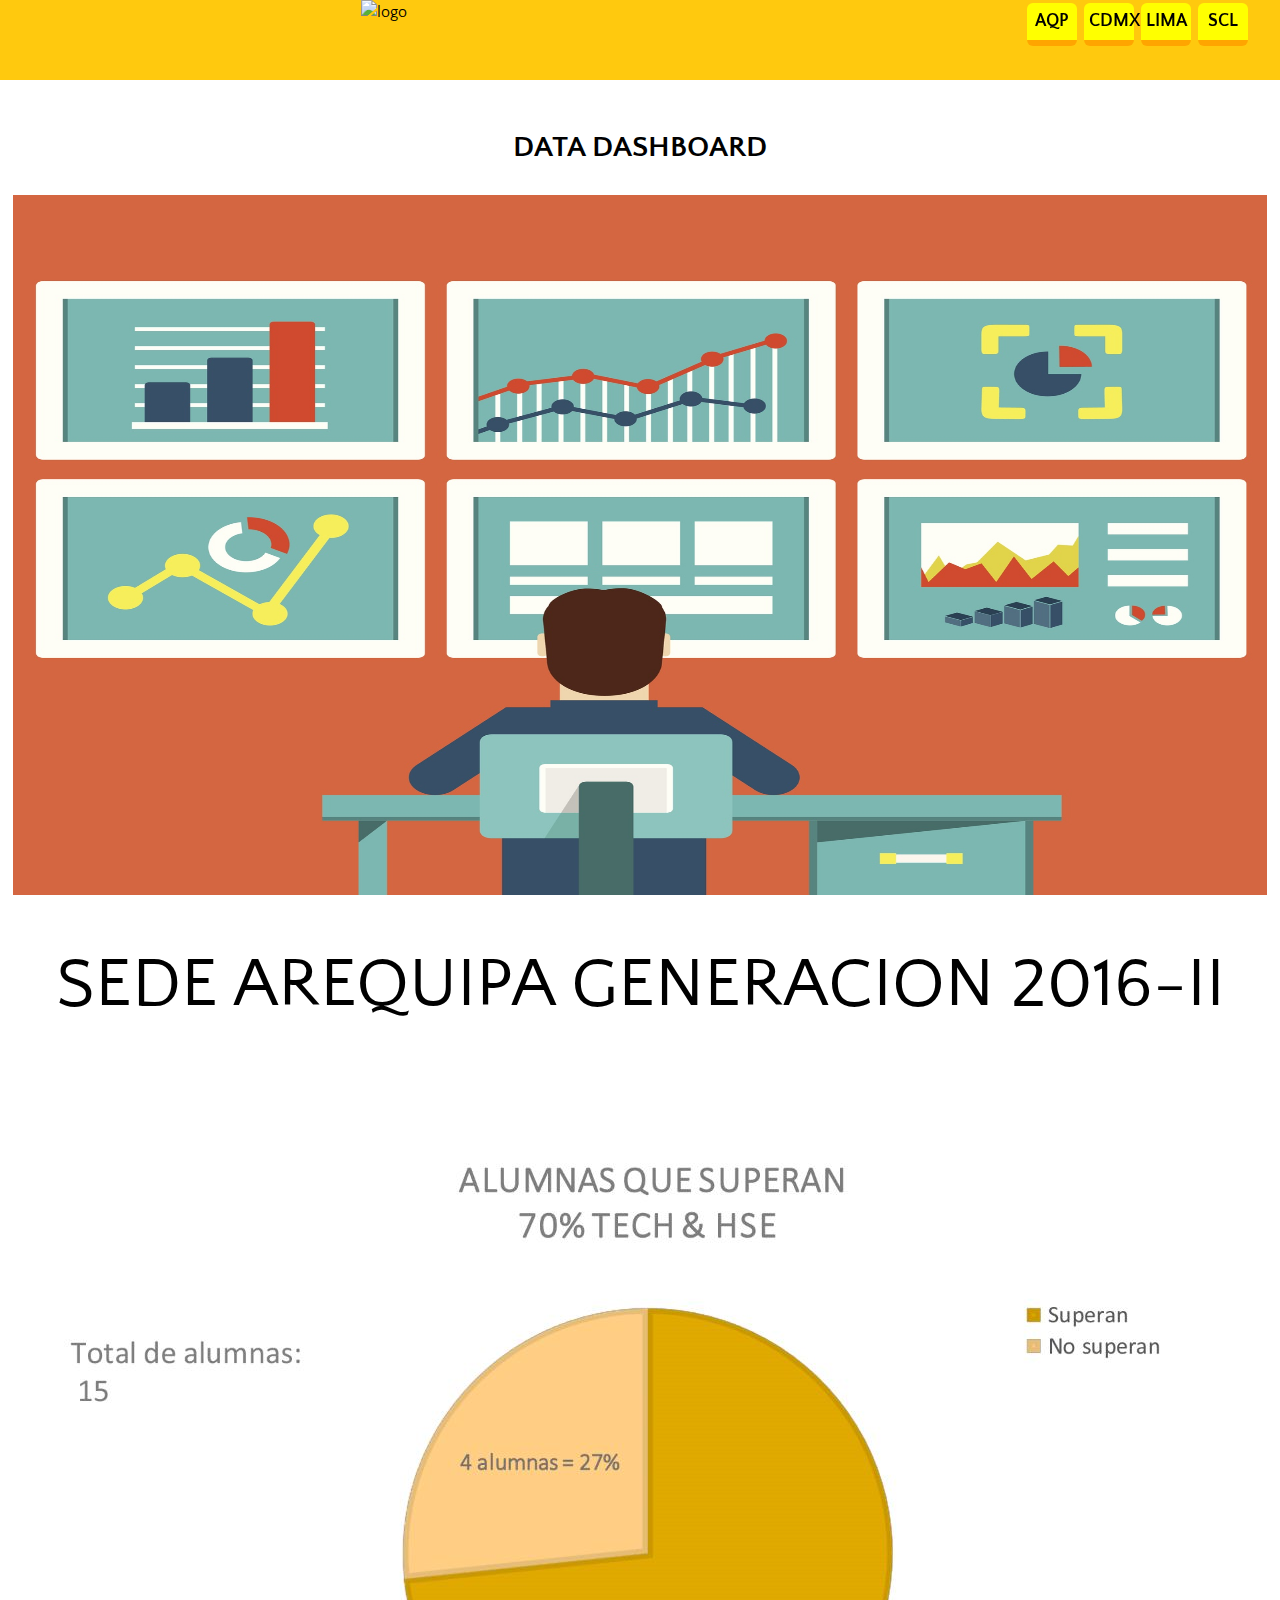
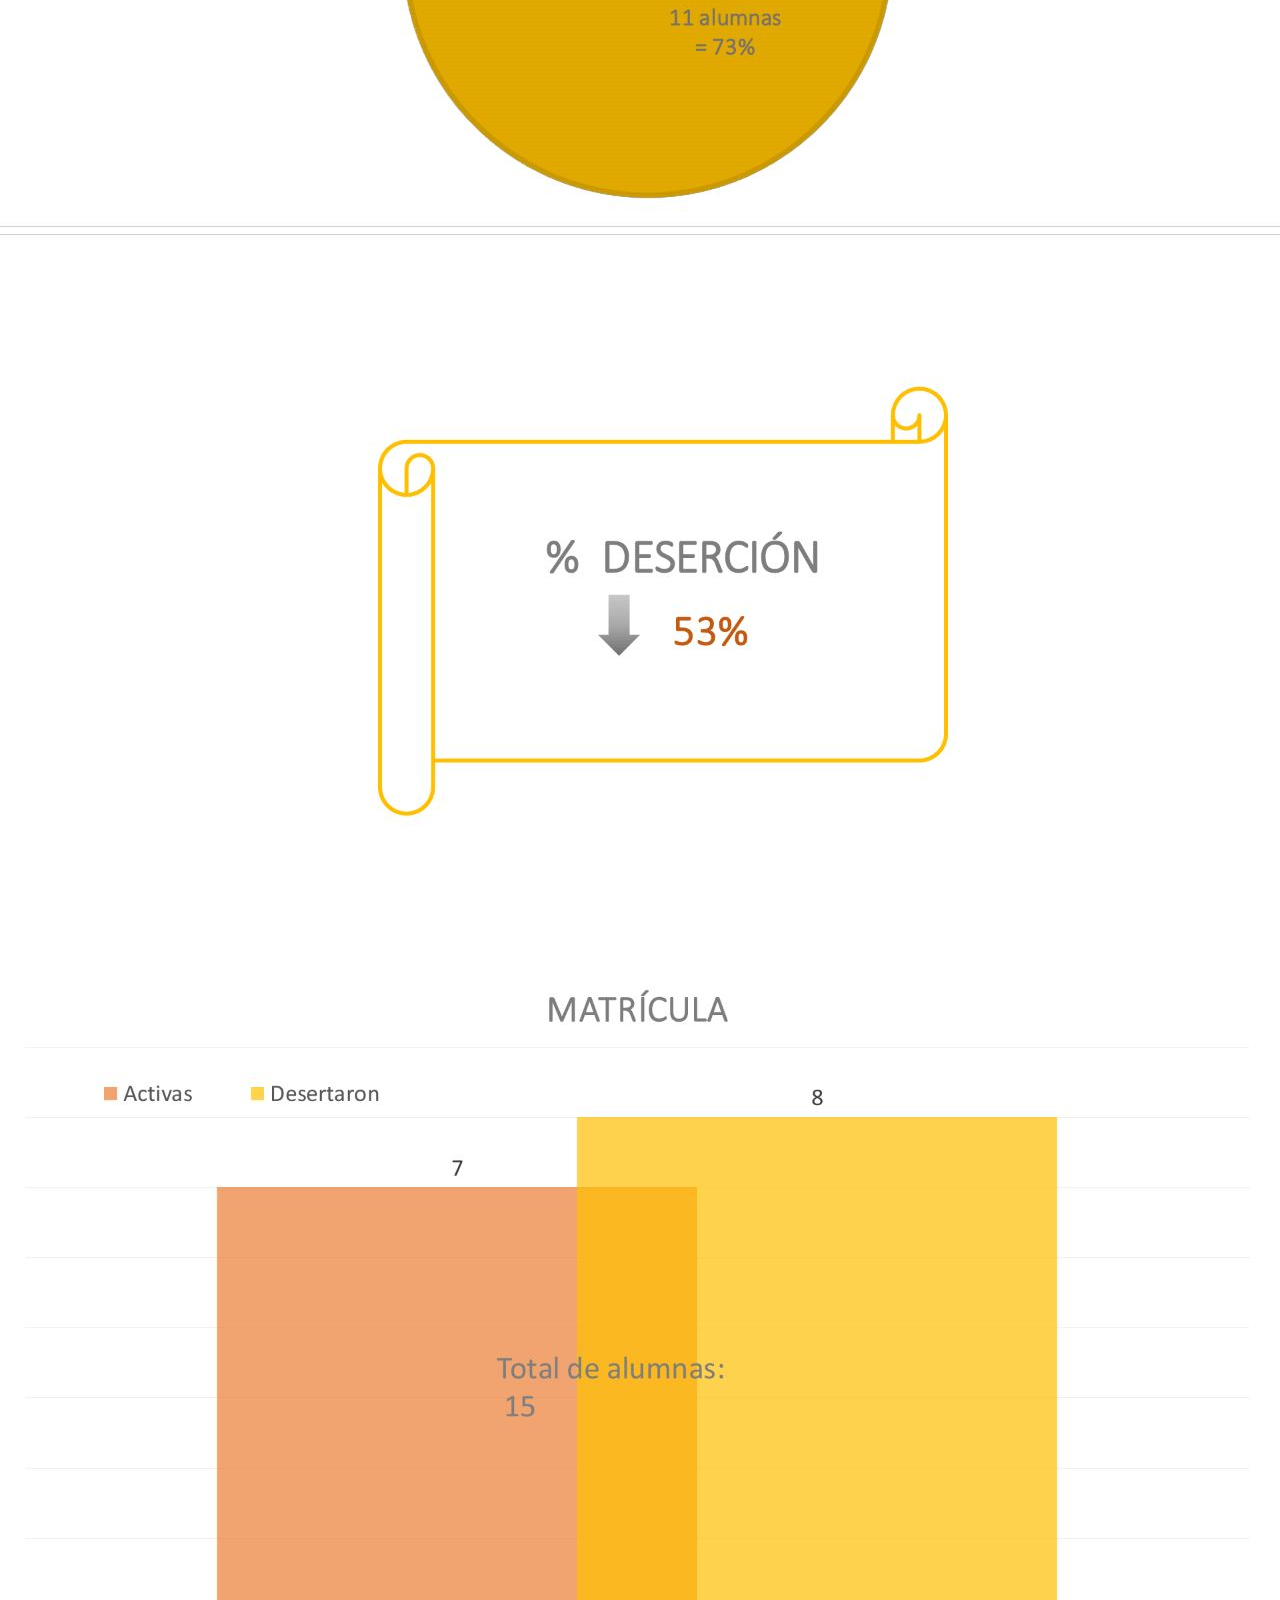
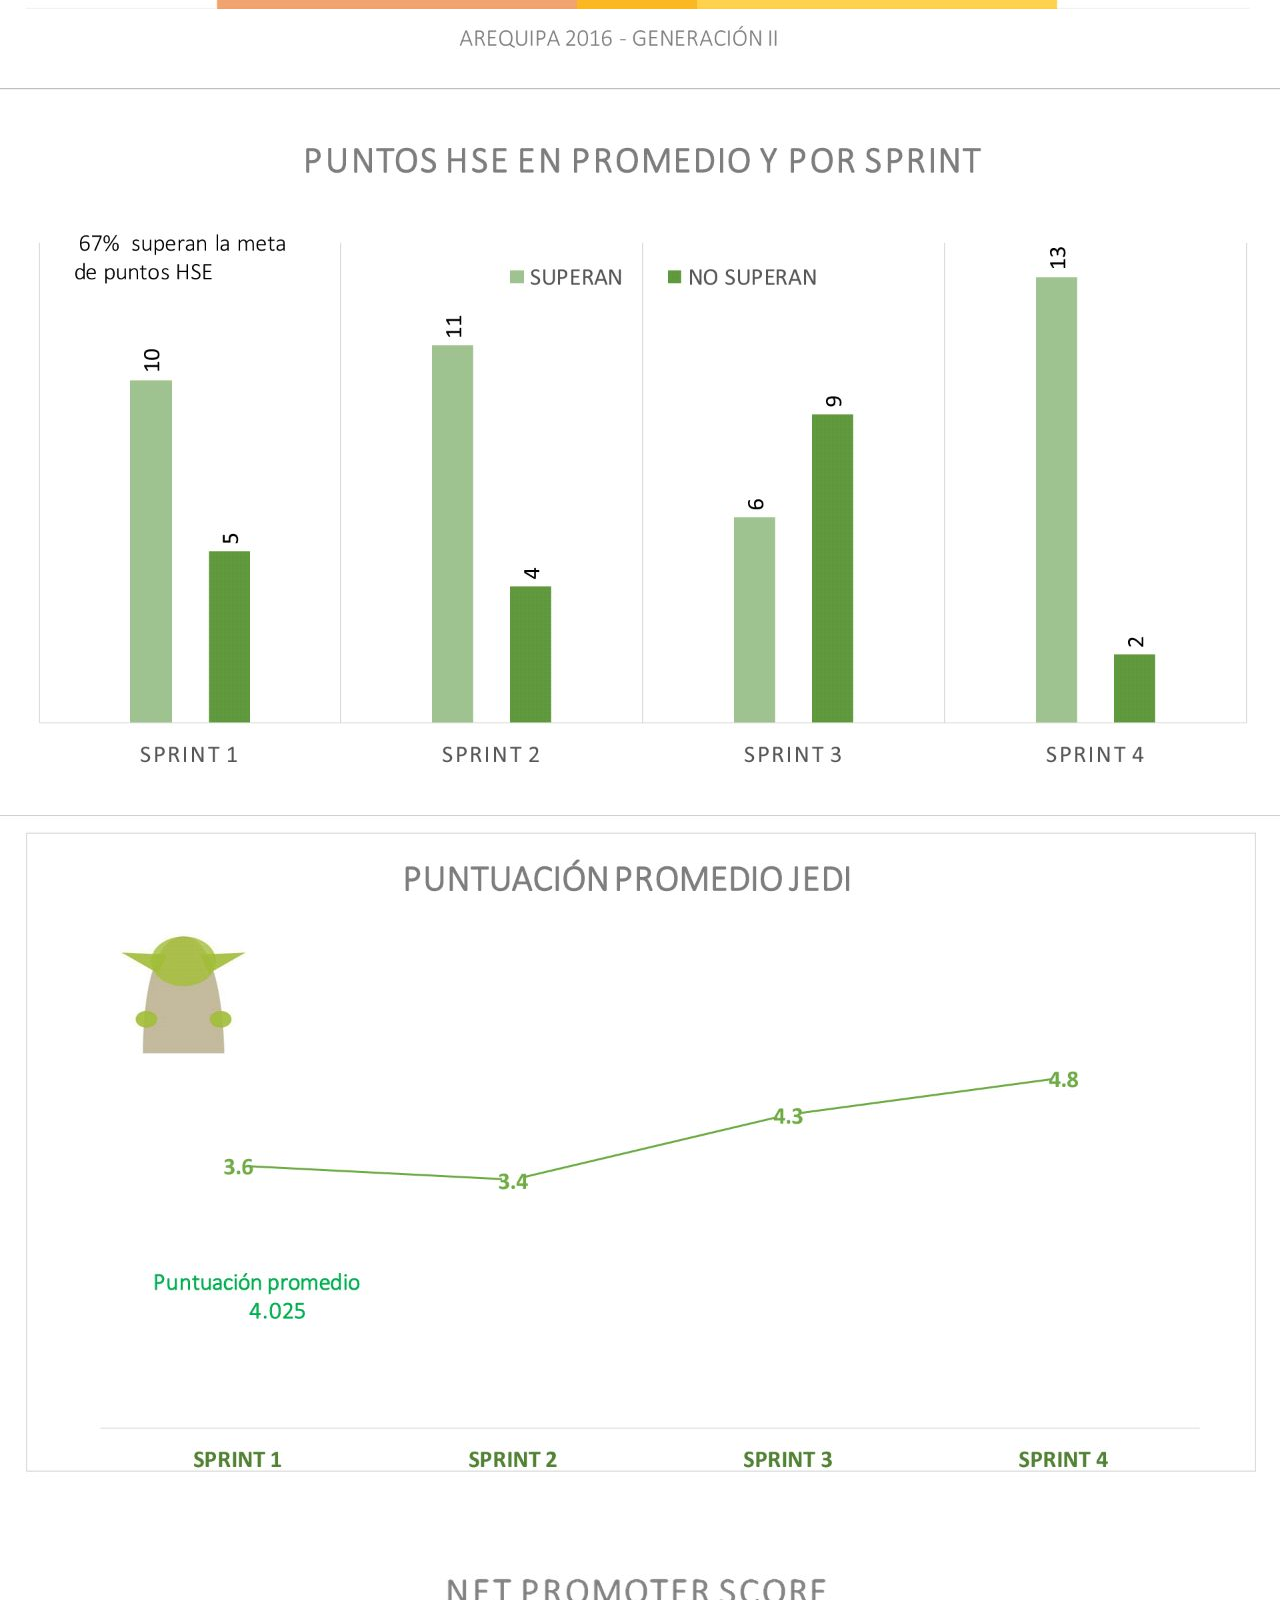
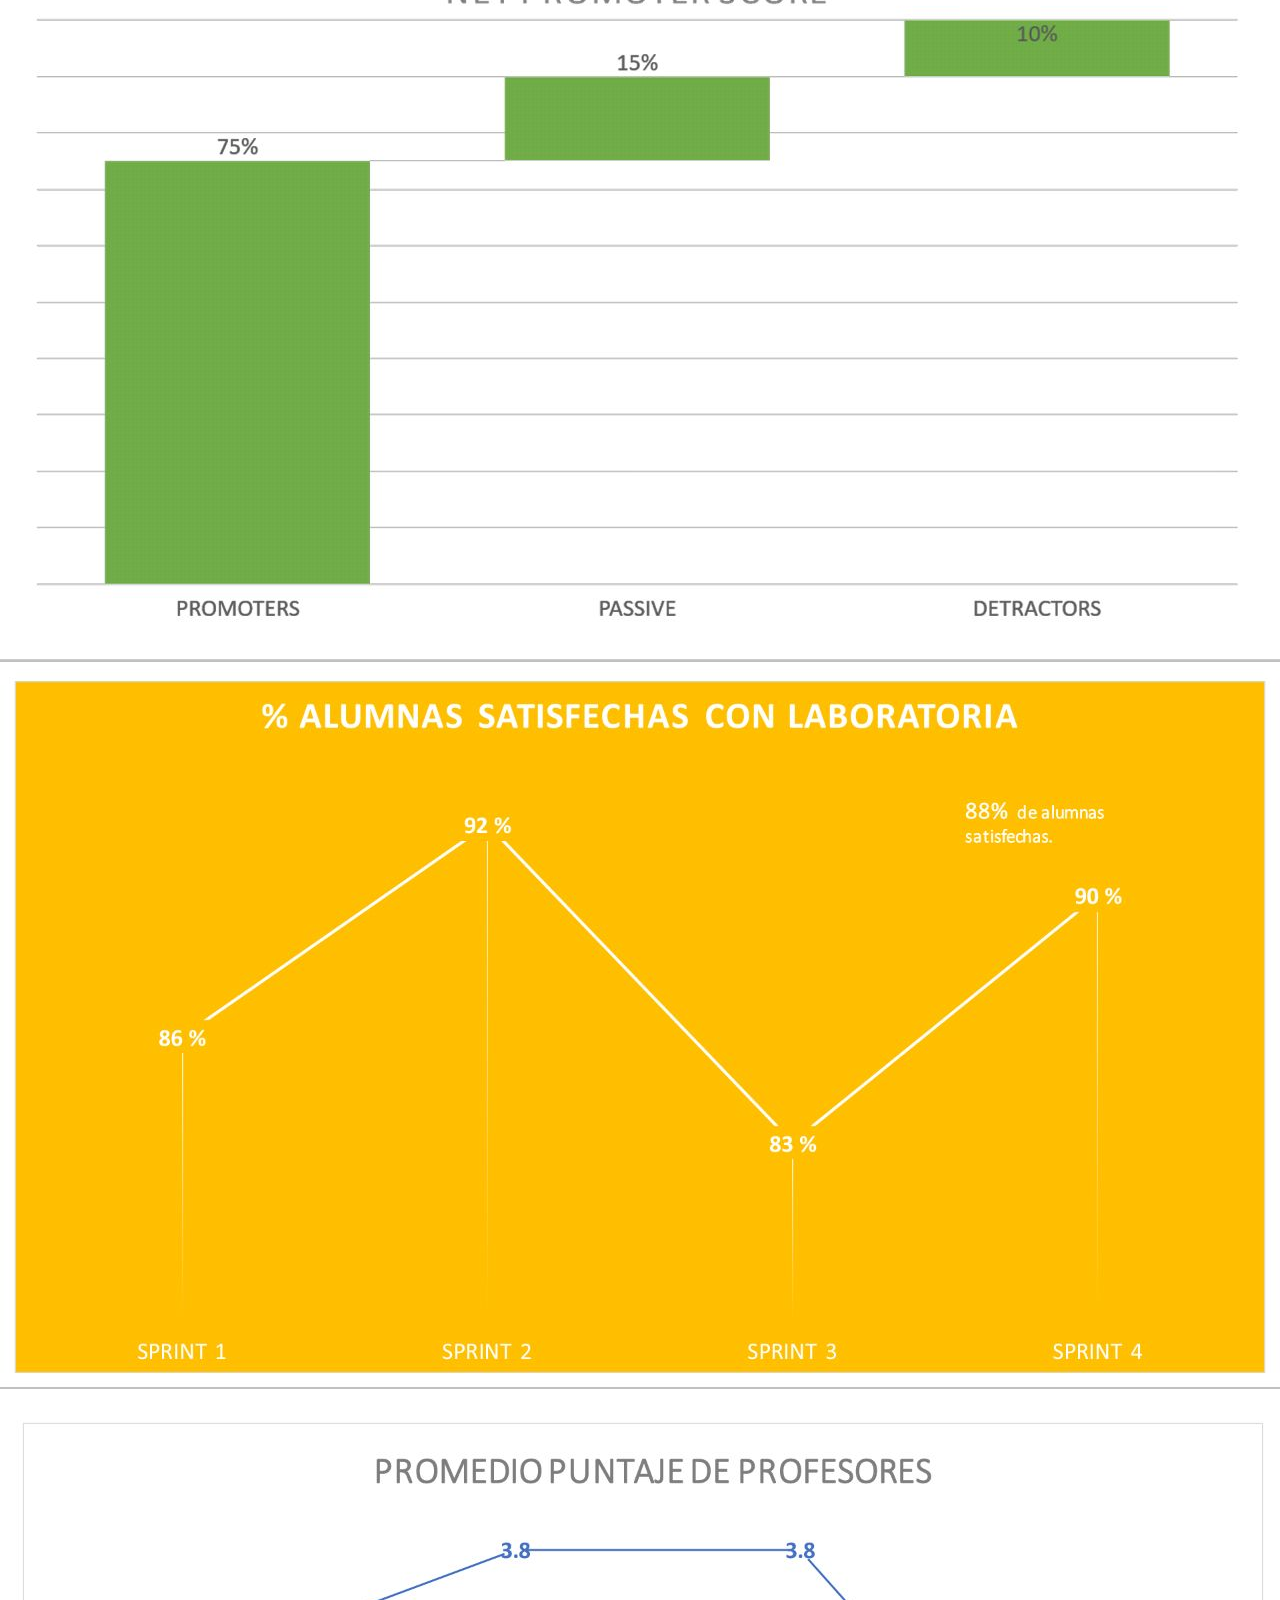
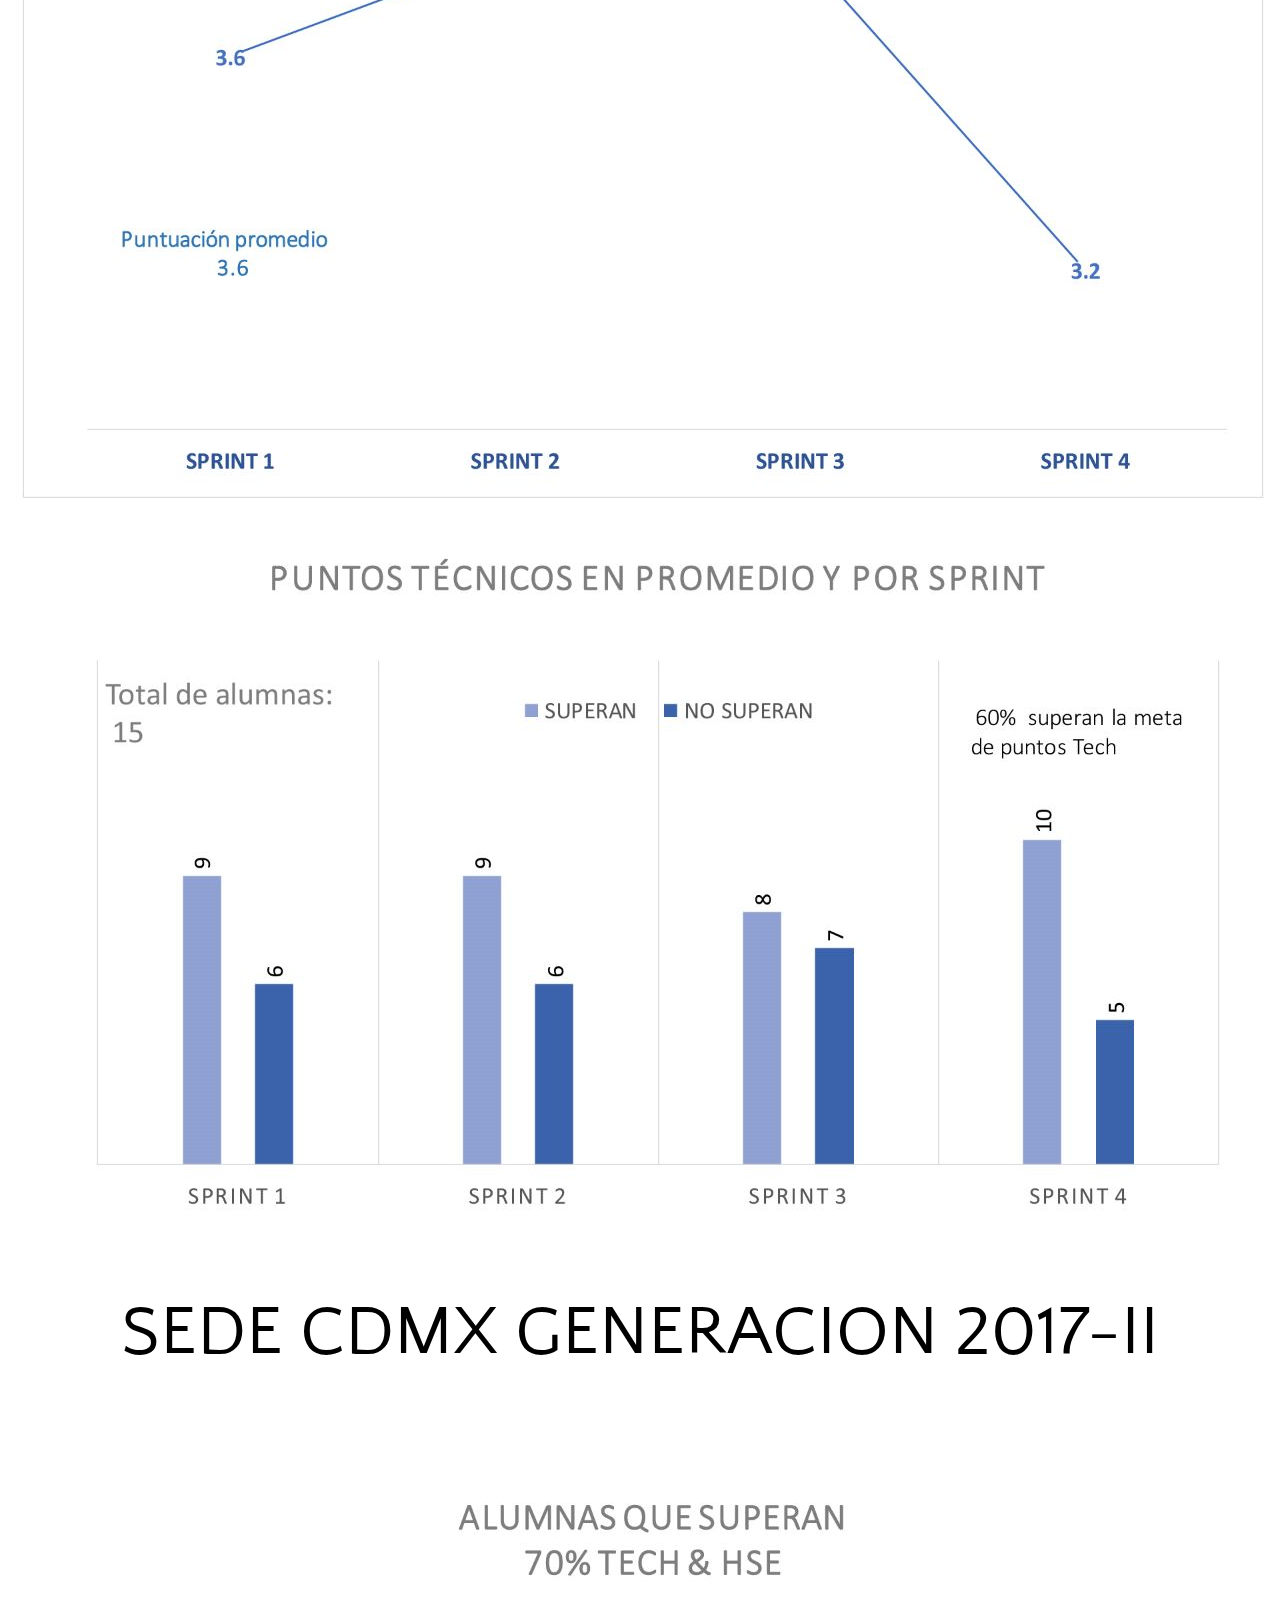
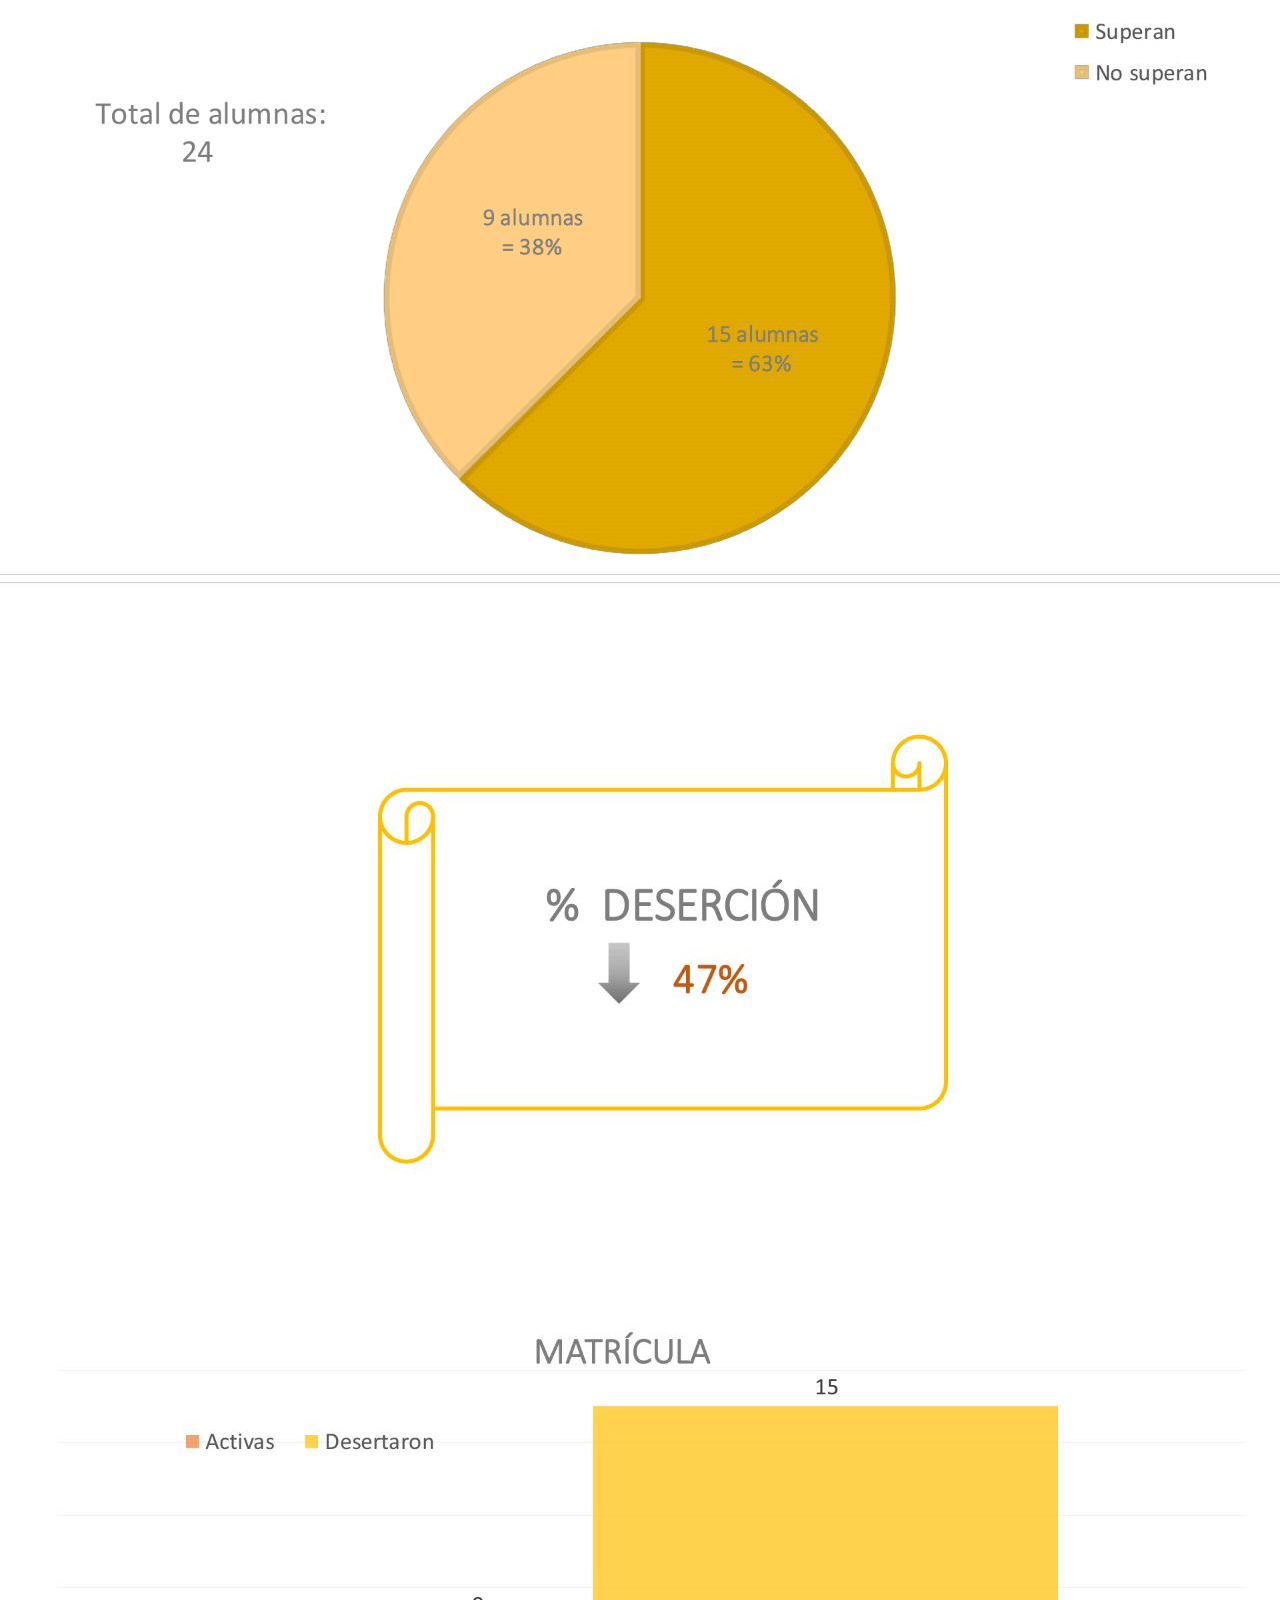
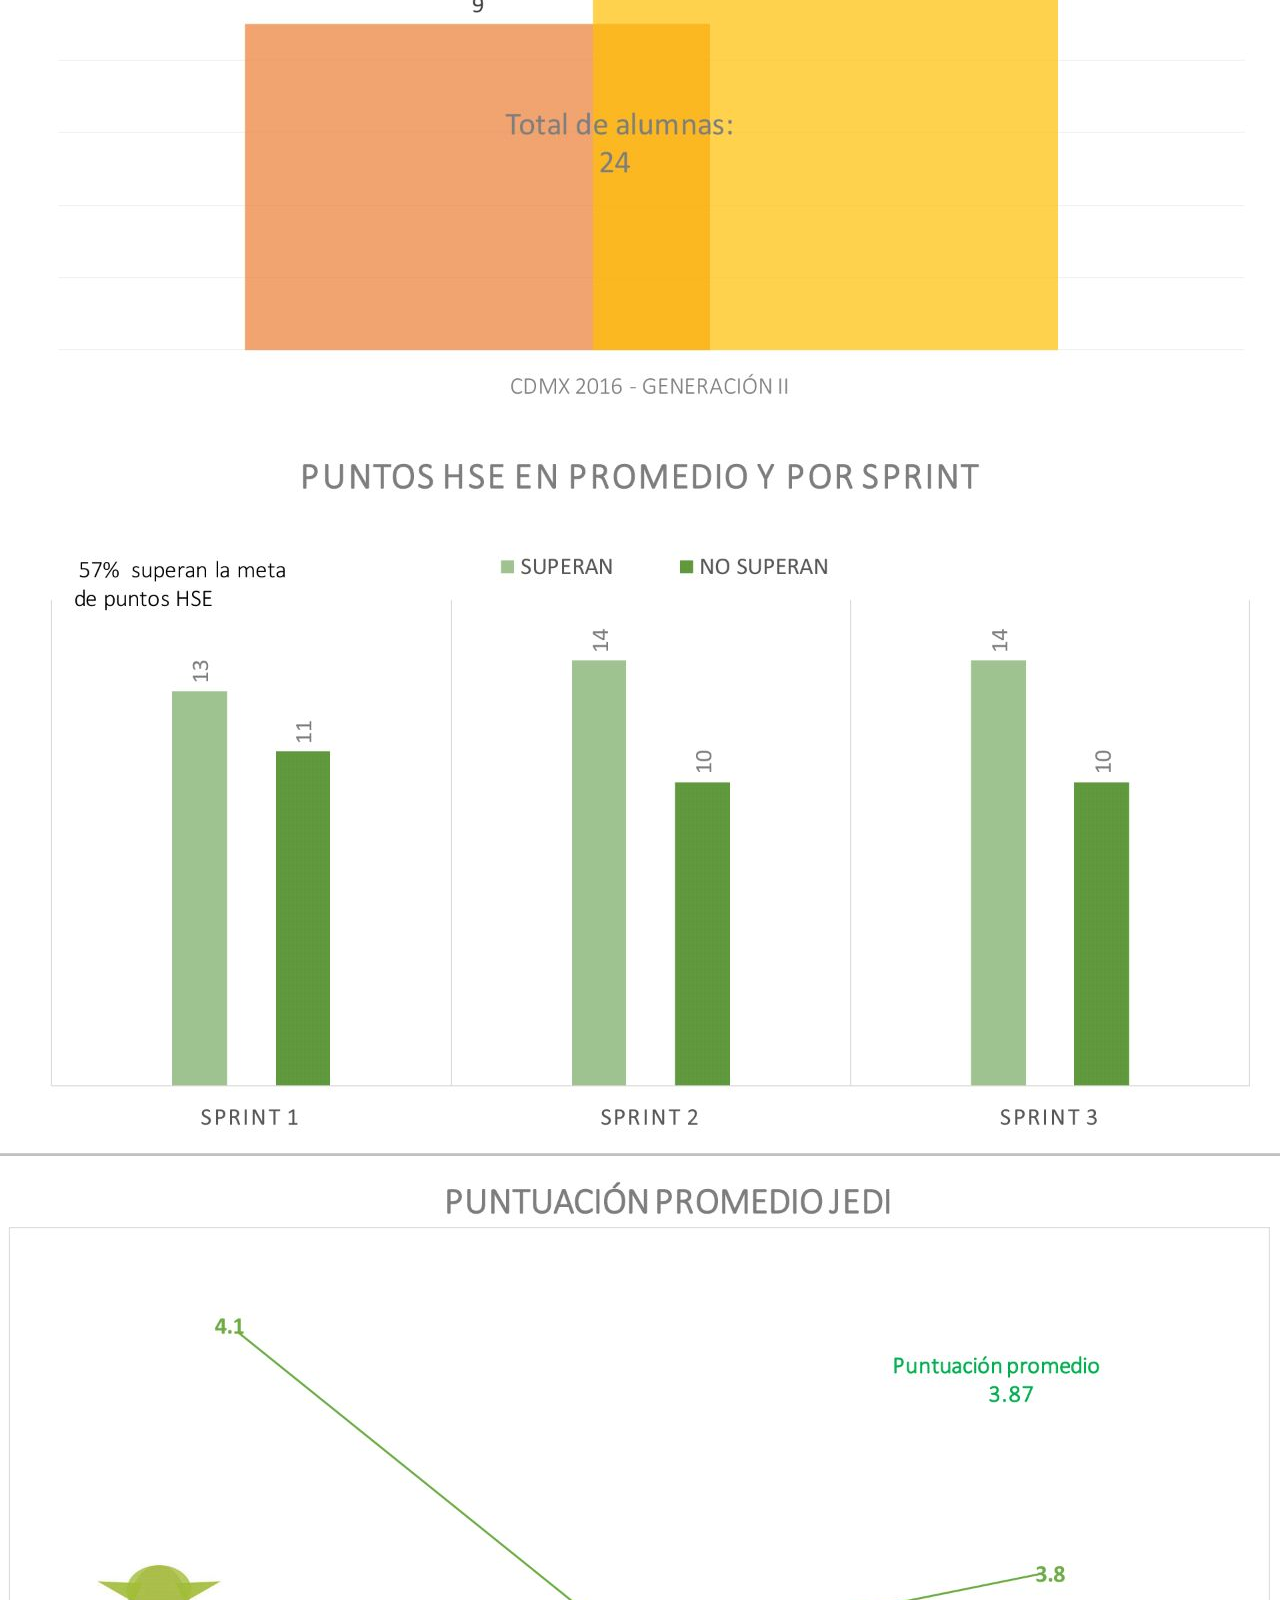
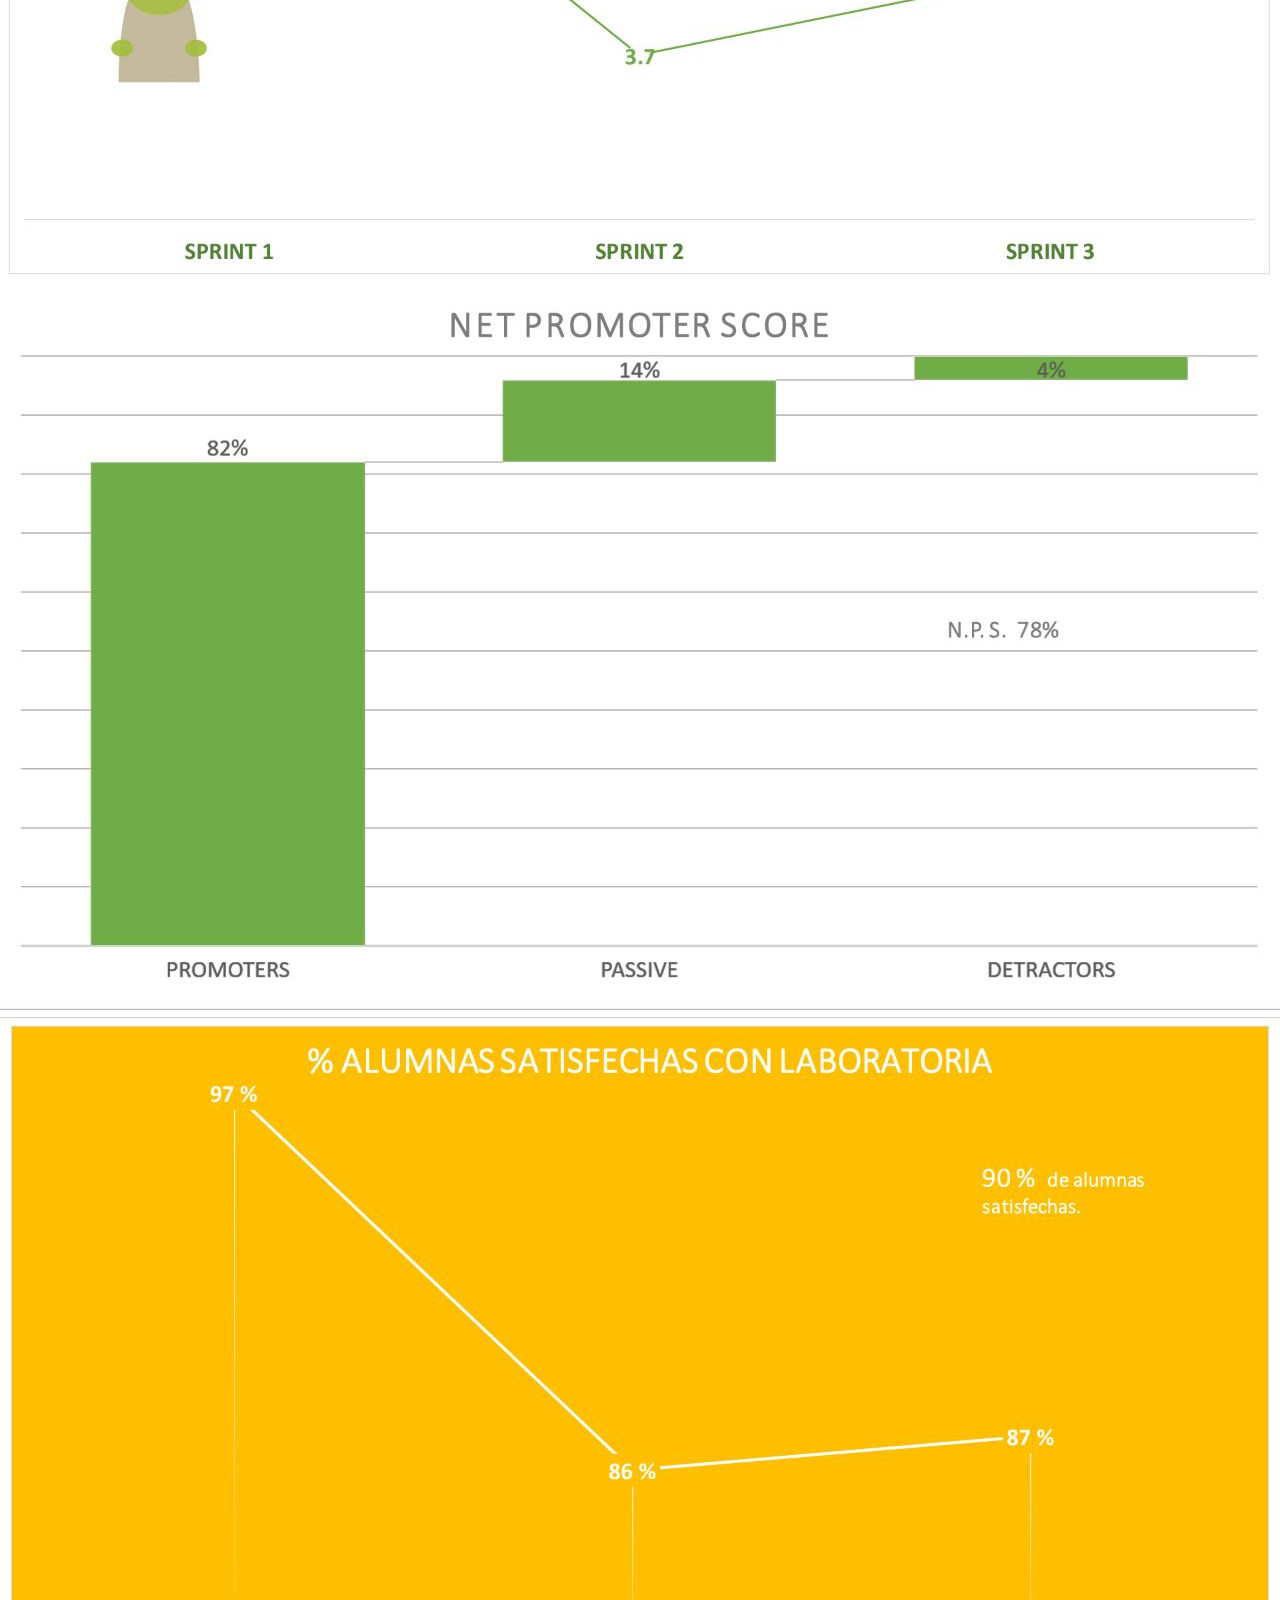
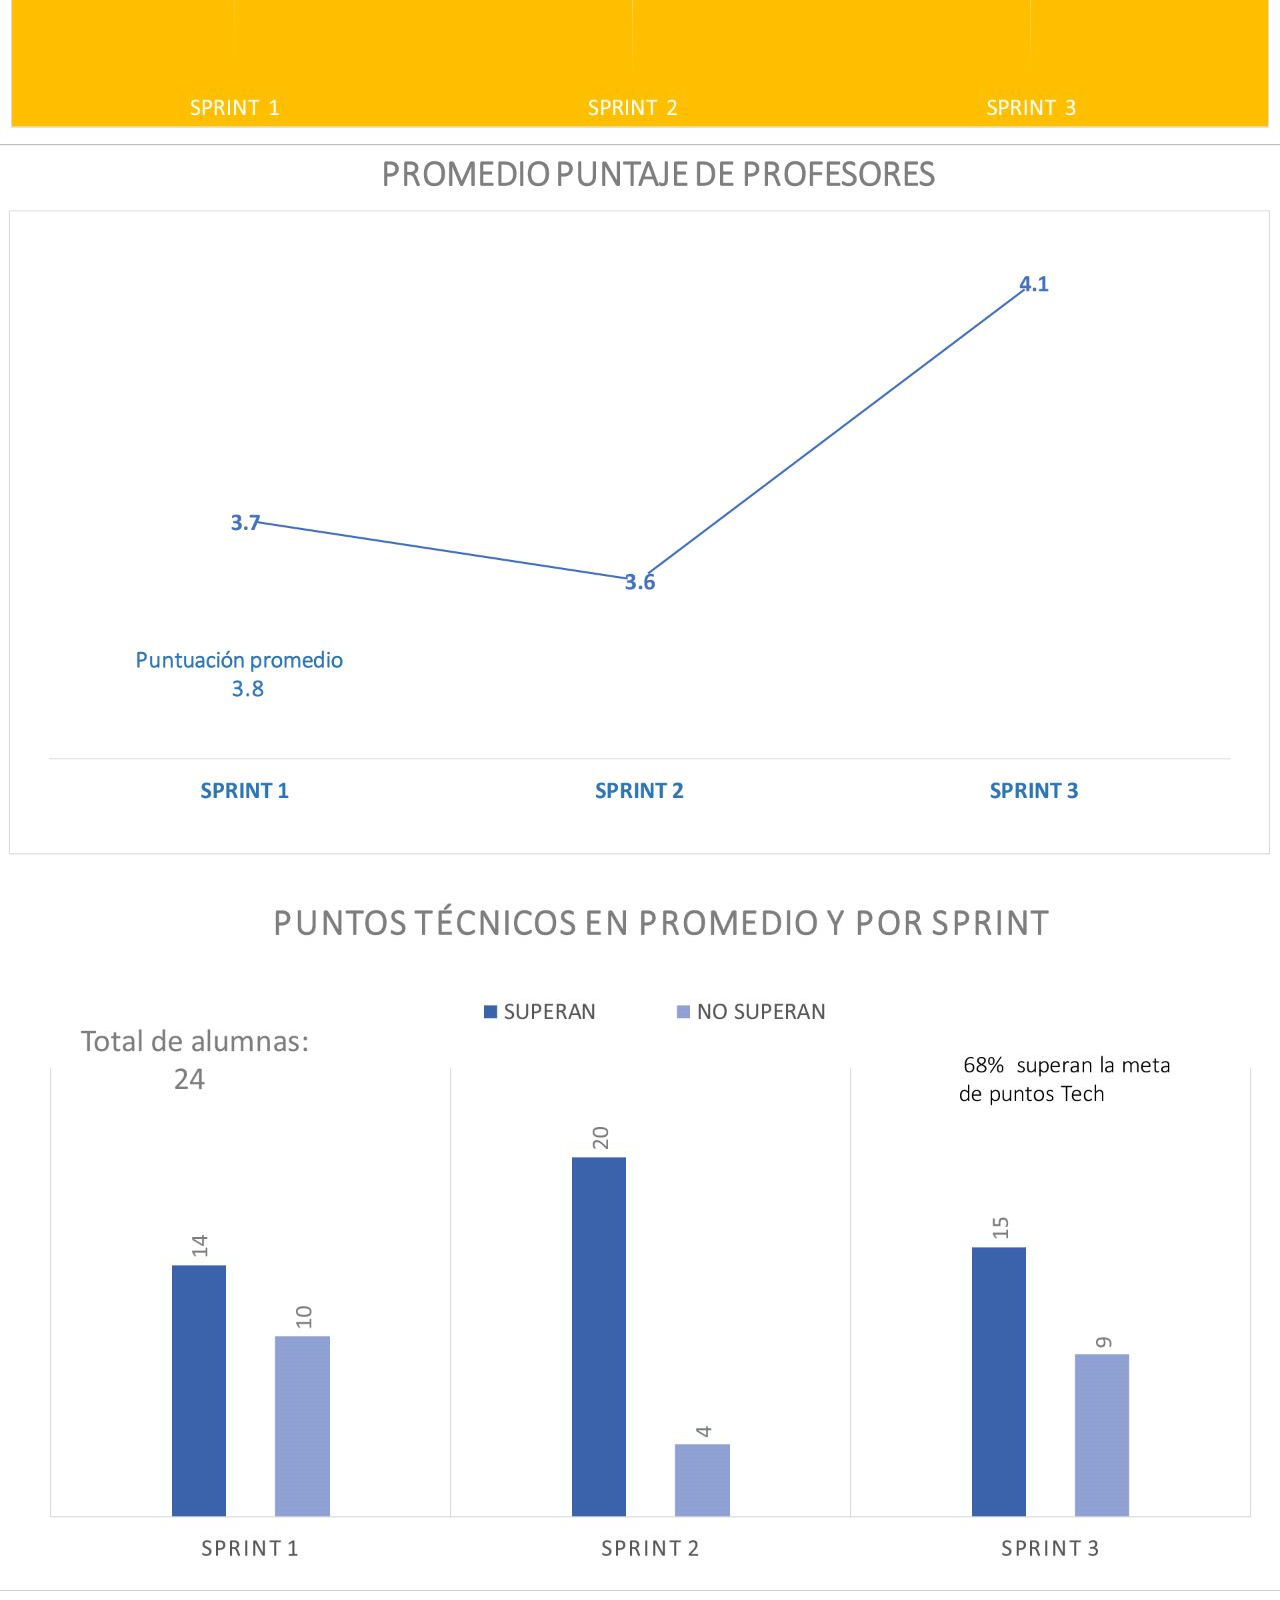
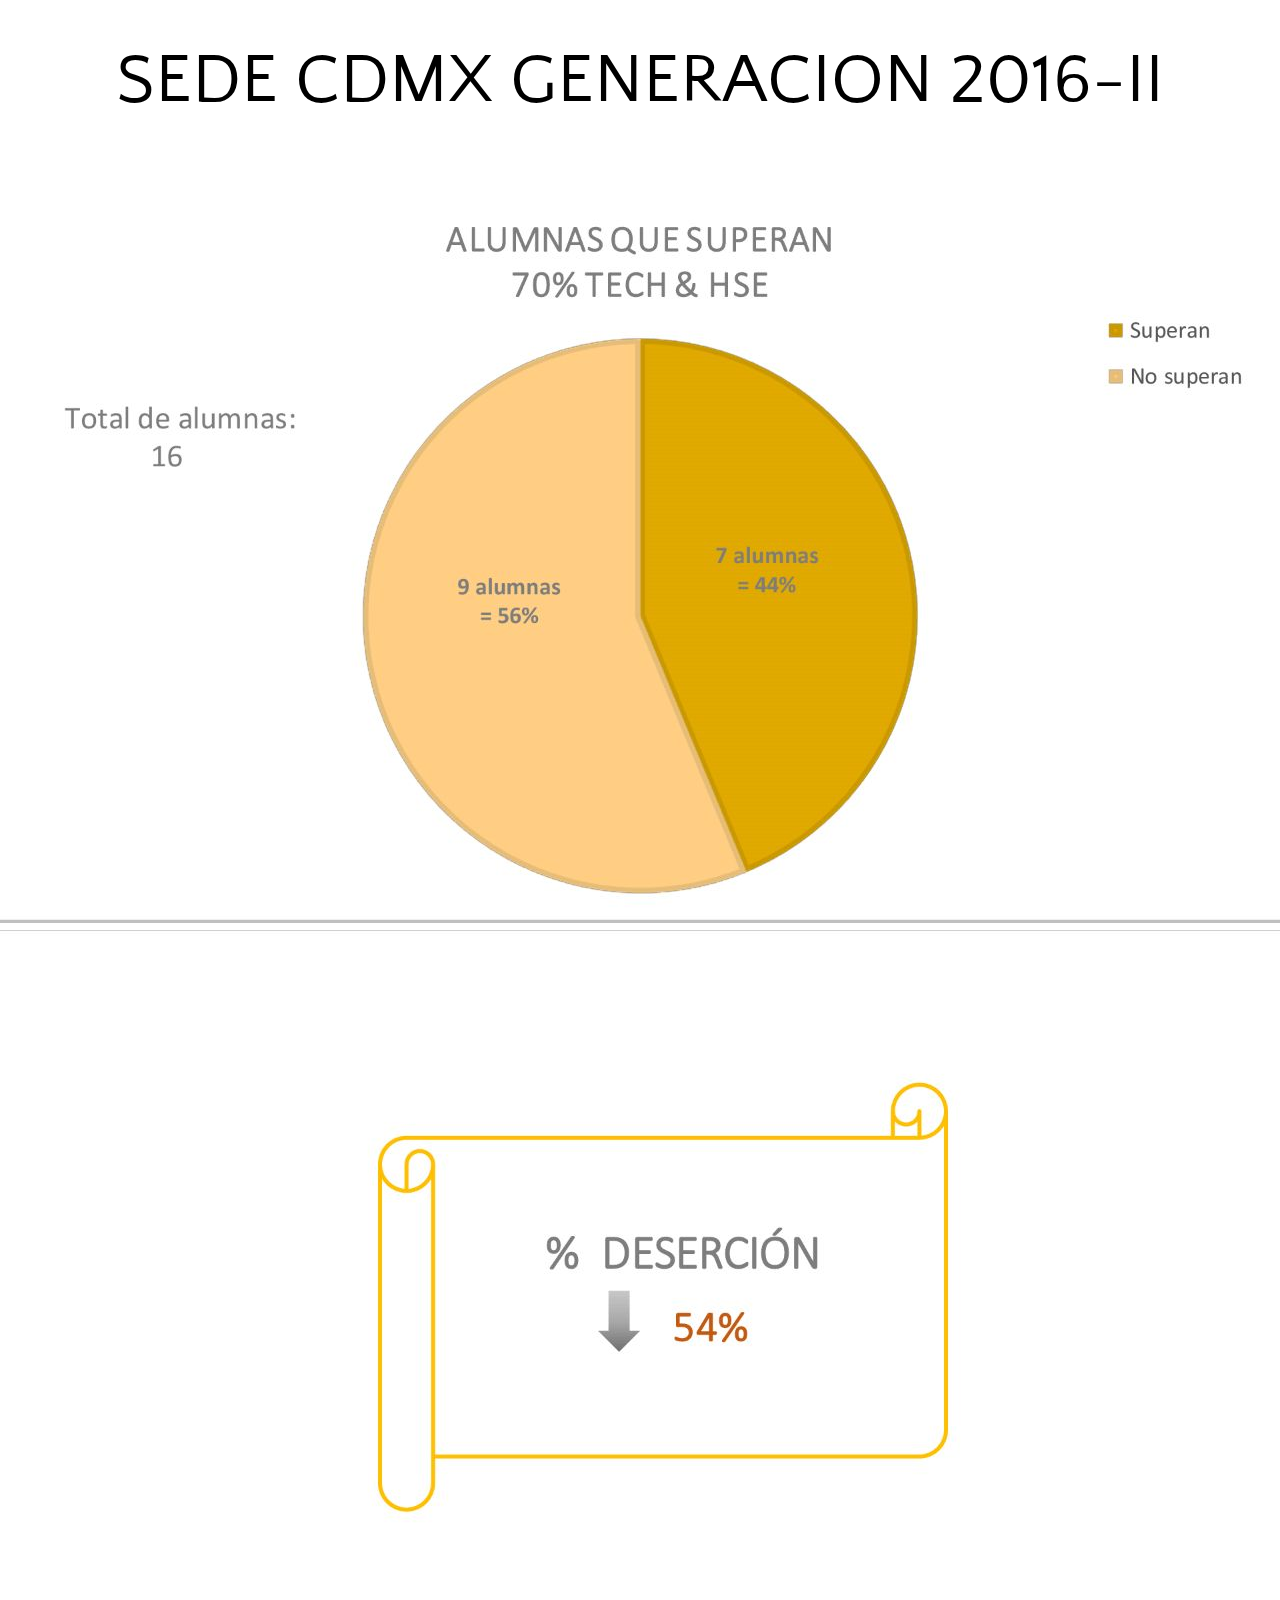
==== commit 380e69ee: "dataLima" ====
--- a/index.html
+++ b/index.html
@@ -59,16 +59,33 @@
           </div>
           </section>
           <section id="lima">
-          <div =id 2016-I>
-            <img src="C:\Users\Tania\Documents\LABORATORIA\SPRINT2\TAREAS\dashboard-test\assets\images\bar-graph.png" alt="logo">
-          </div>
+          <div =id 2016-II>
+            <p> SEDE CDMX GENERACION 2016-II</p>
+            <img src="assets/images/LIMA2016-II/lima1.png" alt="logo">
+            <img src="assets/images/LIMA2016-II/lima2.png" alt="logo">
+            <img src="assets/images/LIMA2016-II/lima3.png" alt="logo">
+            <img src="assets/images/LIMA2016-II/lima4.png" alt="logo">
+            <img src="assets/images/LIMA2016-II/lima5.png" alt="logo">
+            <img src="assets/images/LIMA2016-II/lima6.png" alt="logo">
+            <img src="assets/images/LIMA2016-II/lima7.png" alt="logo">
+            <img src="assets/images/LIMA2016-II/lima8.png" alt="logo">
+            <img src="assets/images/LIMA2016-II/lima9.png" alt="logo">
           </div>
           </section>
           <section= id="scl">
-              <div class="">
-                <img src="assets/images/logo-laboratoria.svg" alt="logo">
+              <div =id 2016-II>
+                <p> SEDE SANTIAGO GENERACION 2016-II</p>
+                <img src="assets/images/SCL2016-II/scl1.png" alt="logo">
+                <img src="assets/images/SCL2016-II/scl2.png" alt="logo">
+                <img src="assets/images/SCL2016-II/scl3.png" alt="logo">
+                <img src="assets/images/SCL2016-II/scl4.png" alt="logo">
+                <img src="assets/images/SCL2016-II/scl5.png" alt="logo">
+                <img src="assets/images/SCL2016-II/scl6.png" alt="logo">
+                <img src="assets/images/SCL2016-II/scl7.png" alt="logo">
+                <img src="assets/images/SCL2016-II/scl8.png" alt="logo">
+                <img src="assets/images/SCL2016-II/scl9.png" alt="logo">
               </div>
-          <h3 class="text-uppercase" href="#seccion-3">about</h3>
+          <h3 class="text-uppercase" href="#seccion-3"> JoyiTa Developers </h3>
         <footer>
 
 
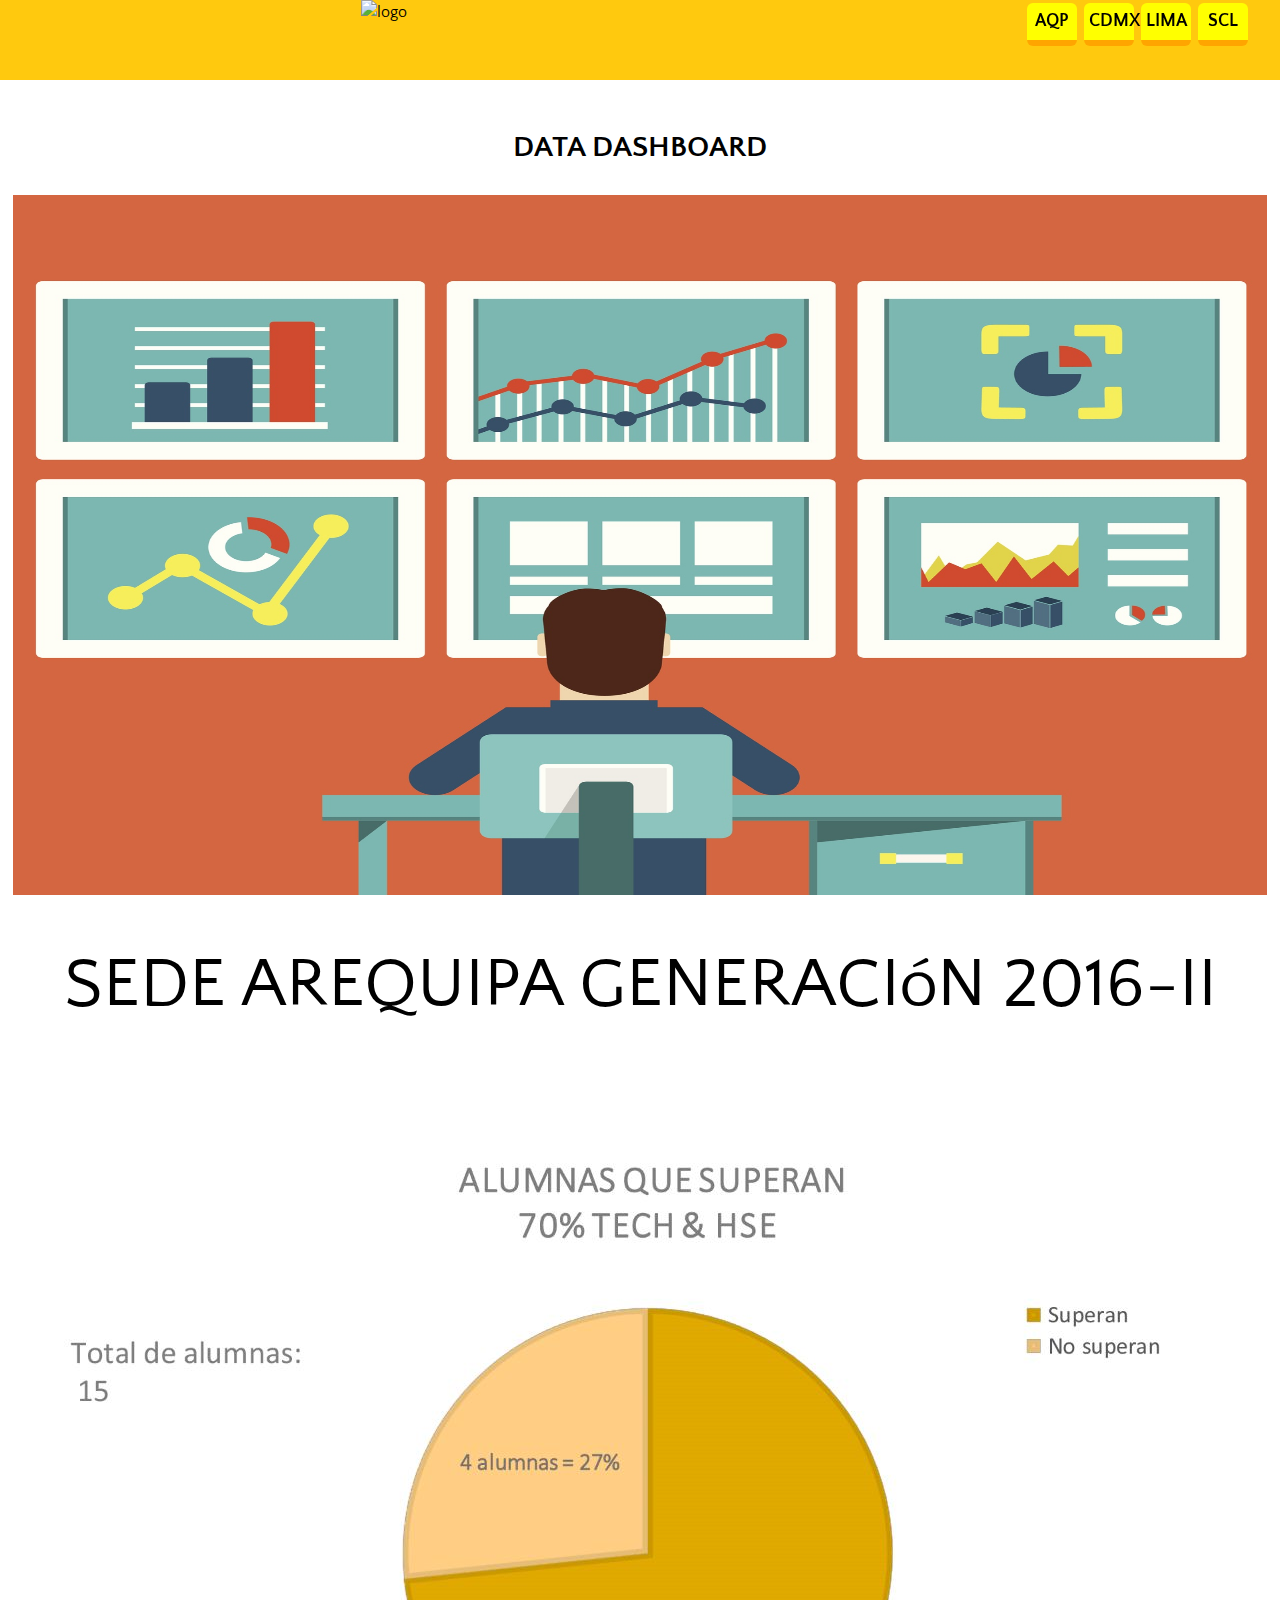
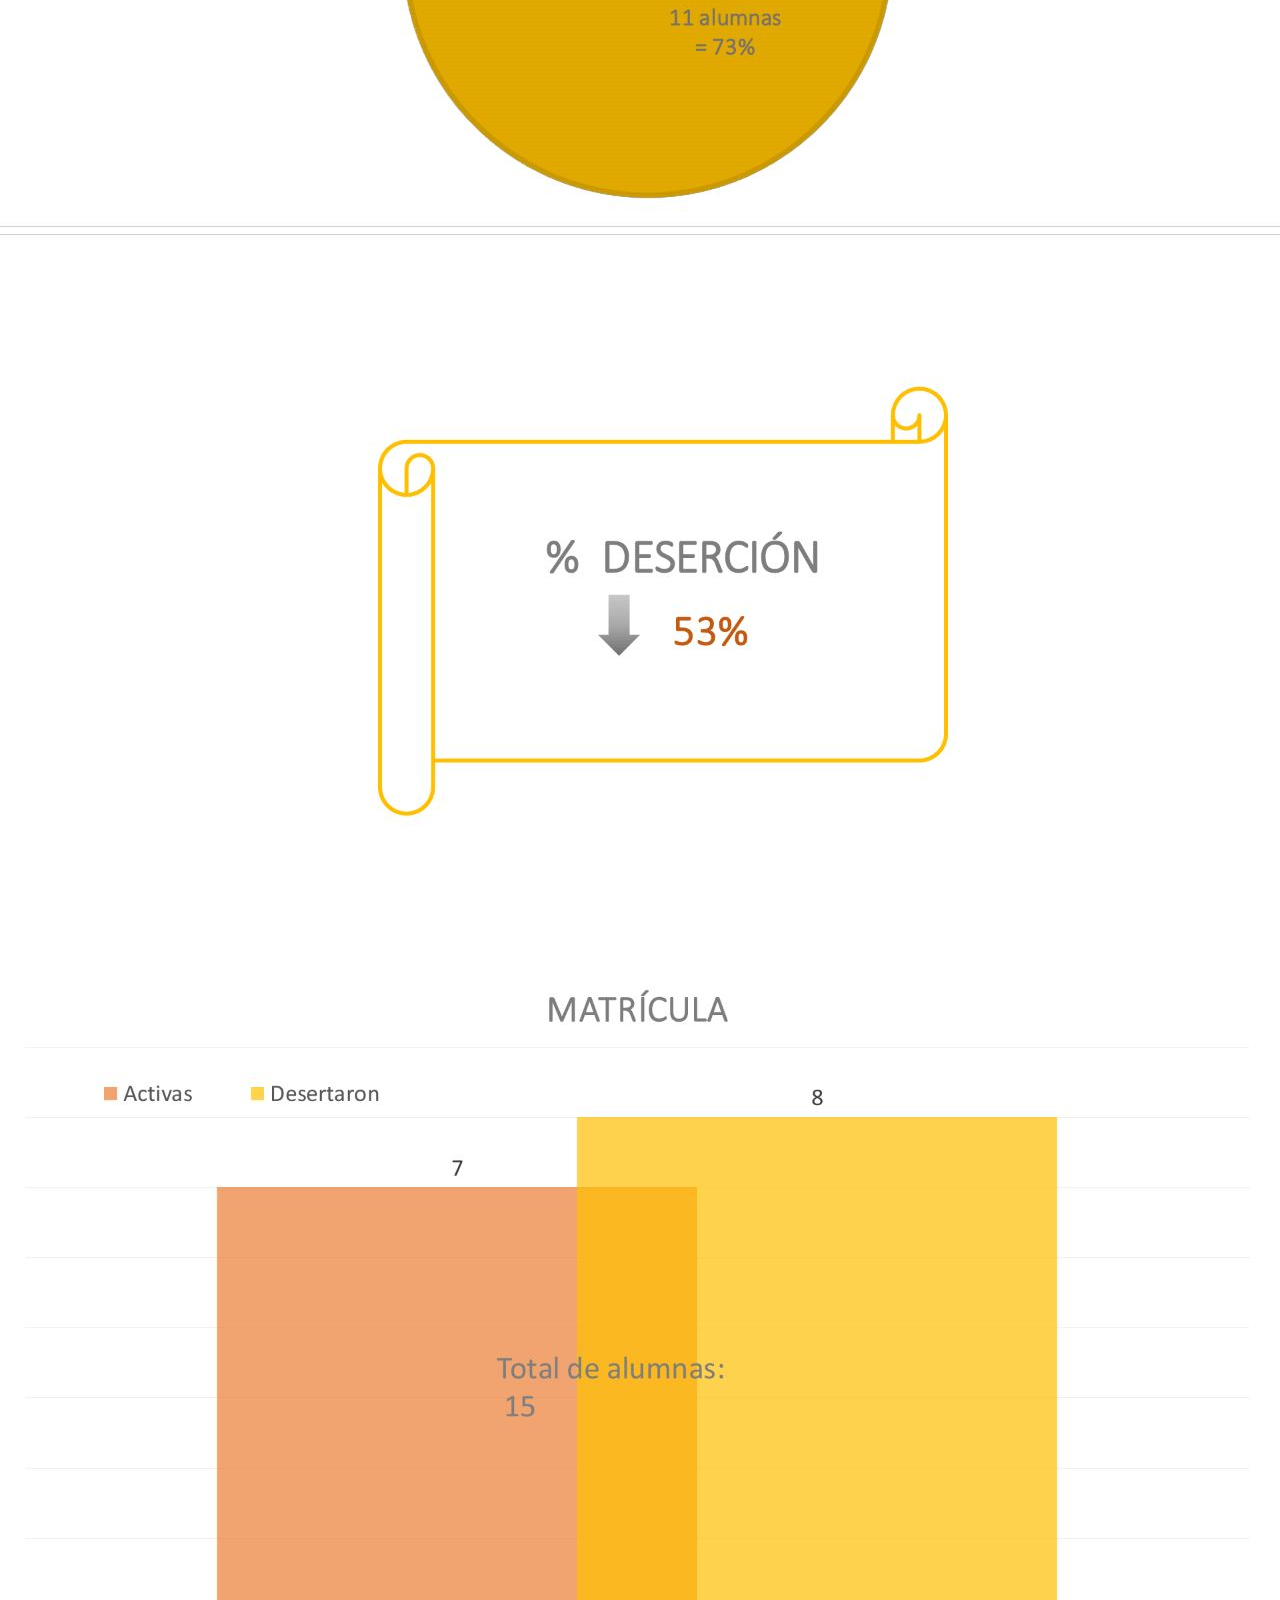
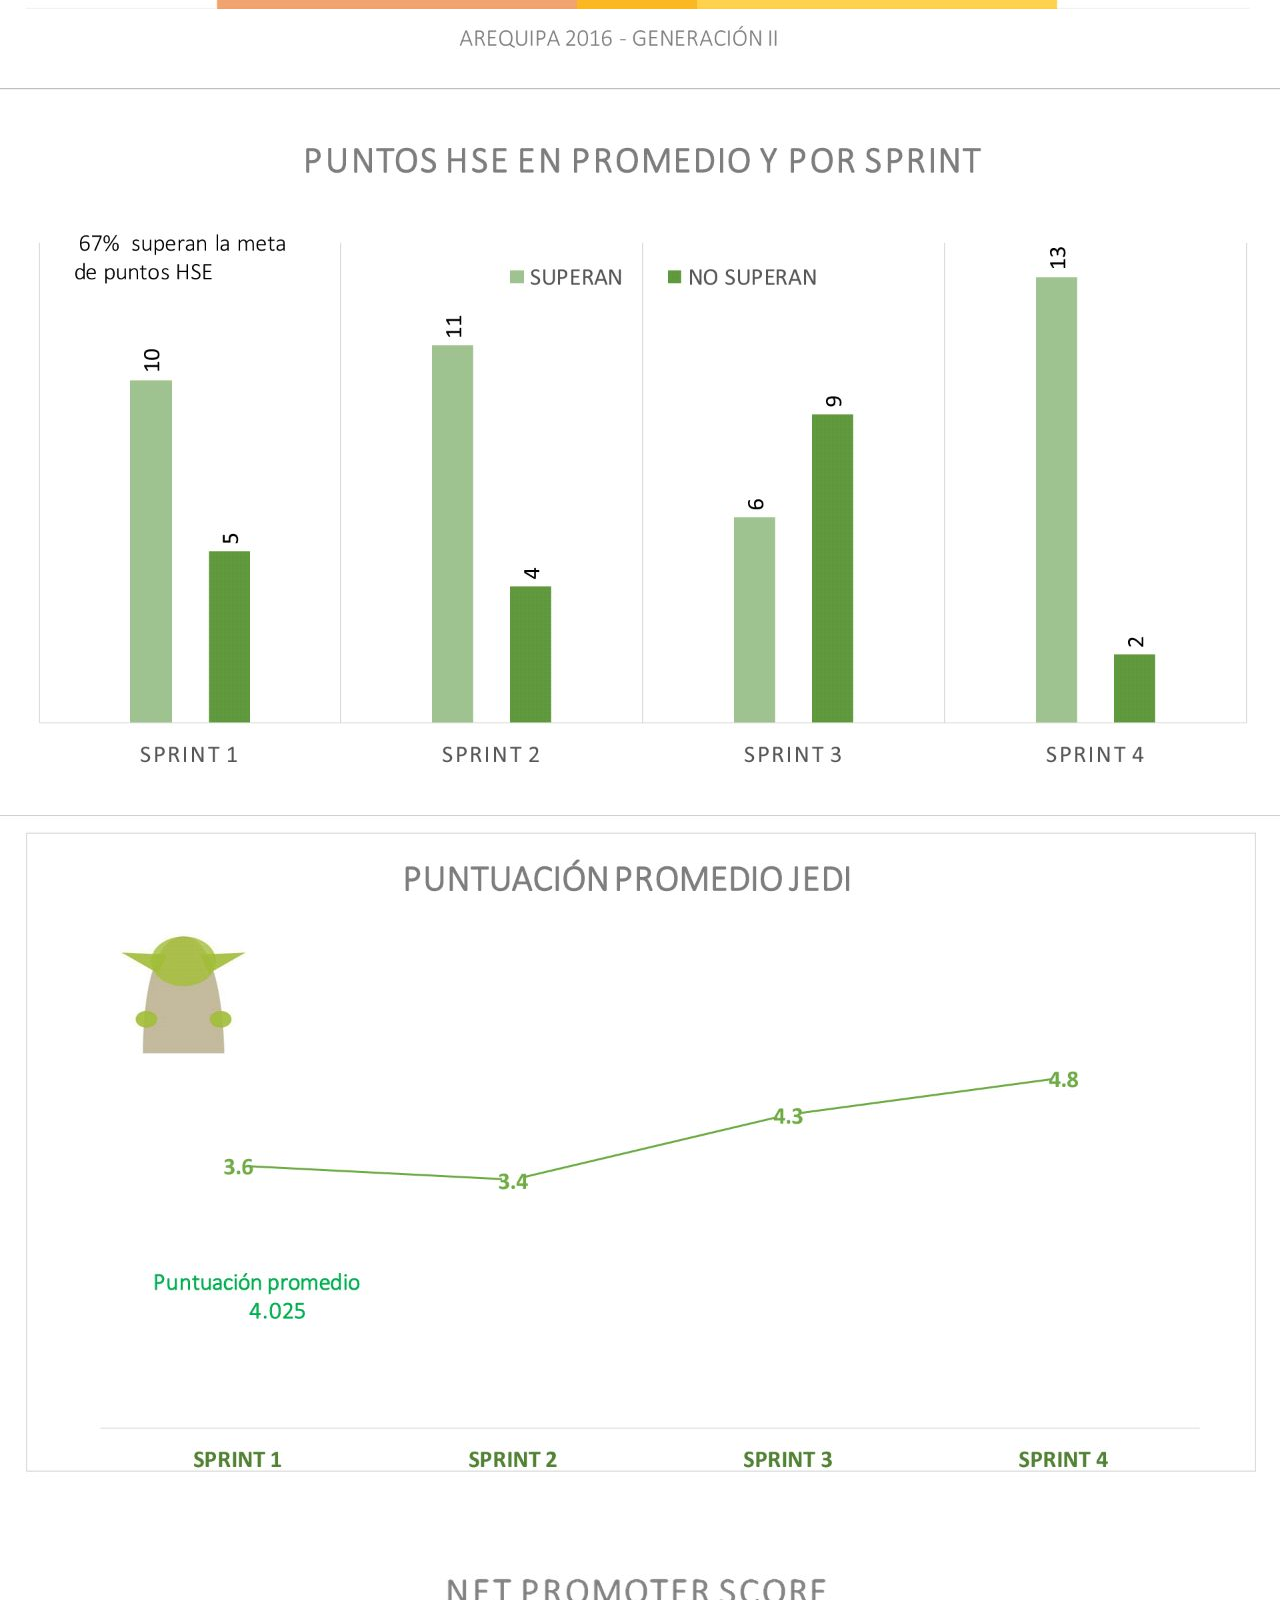
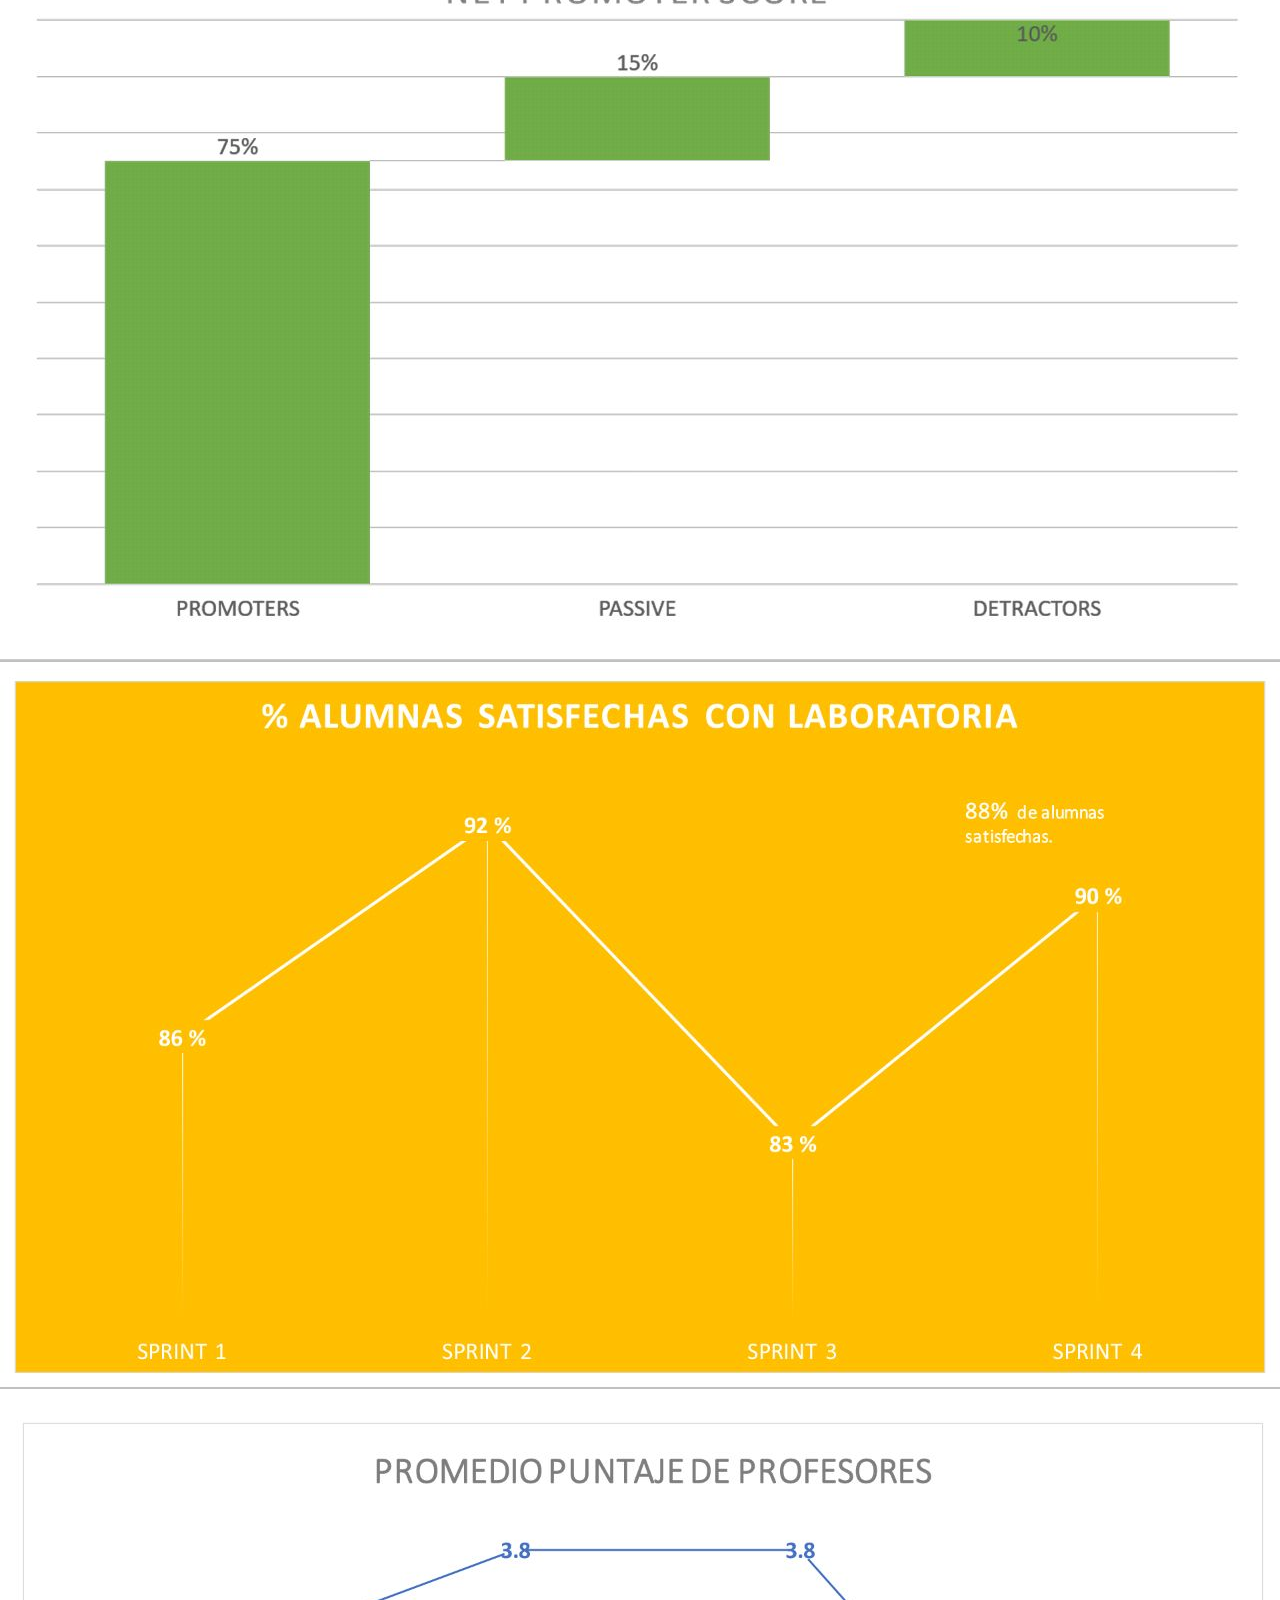
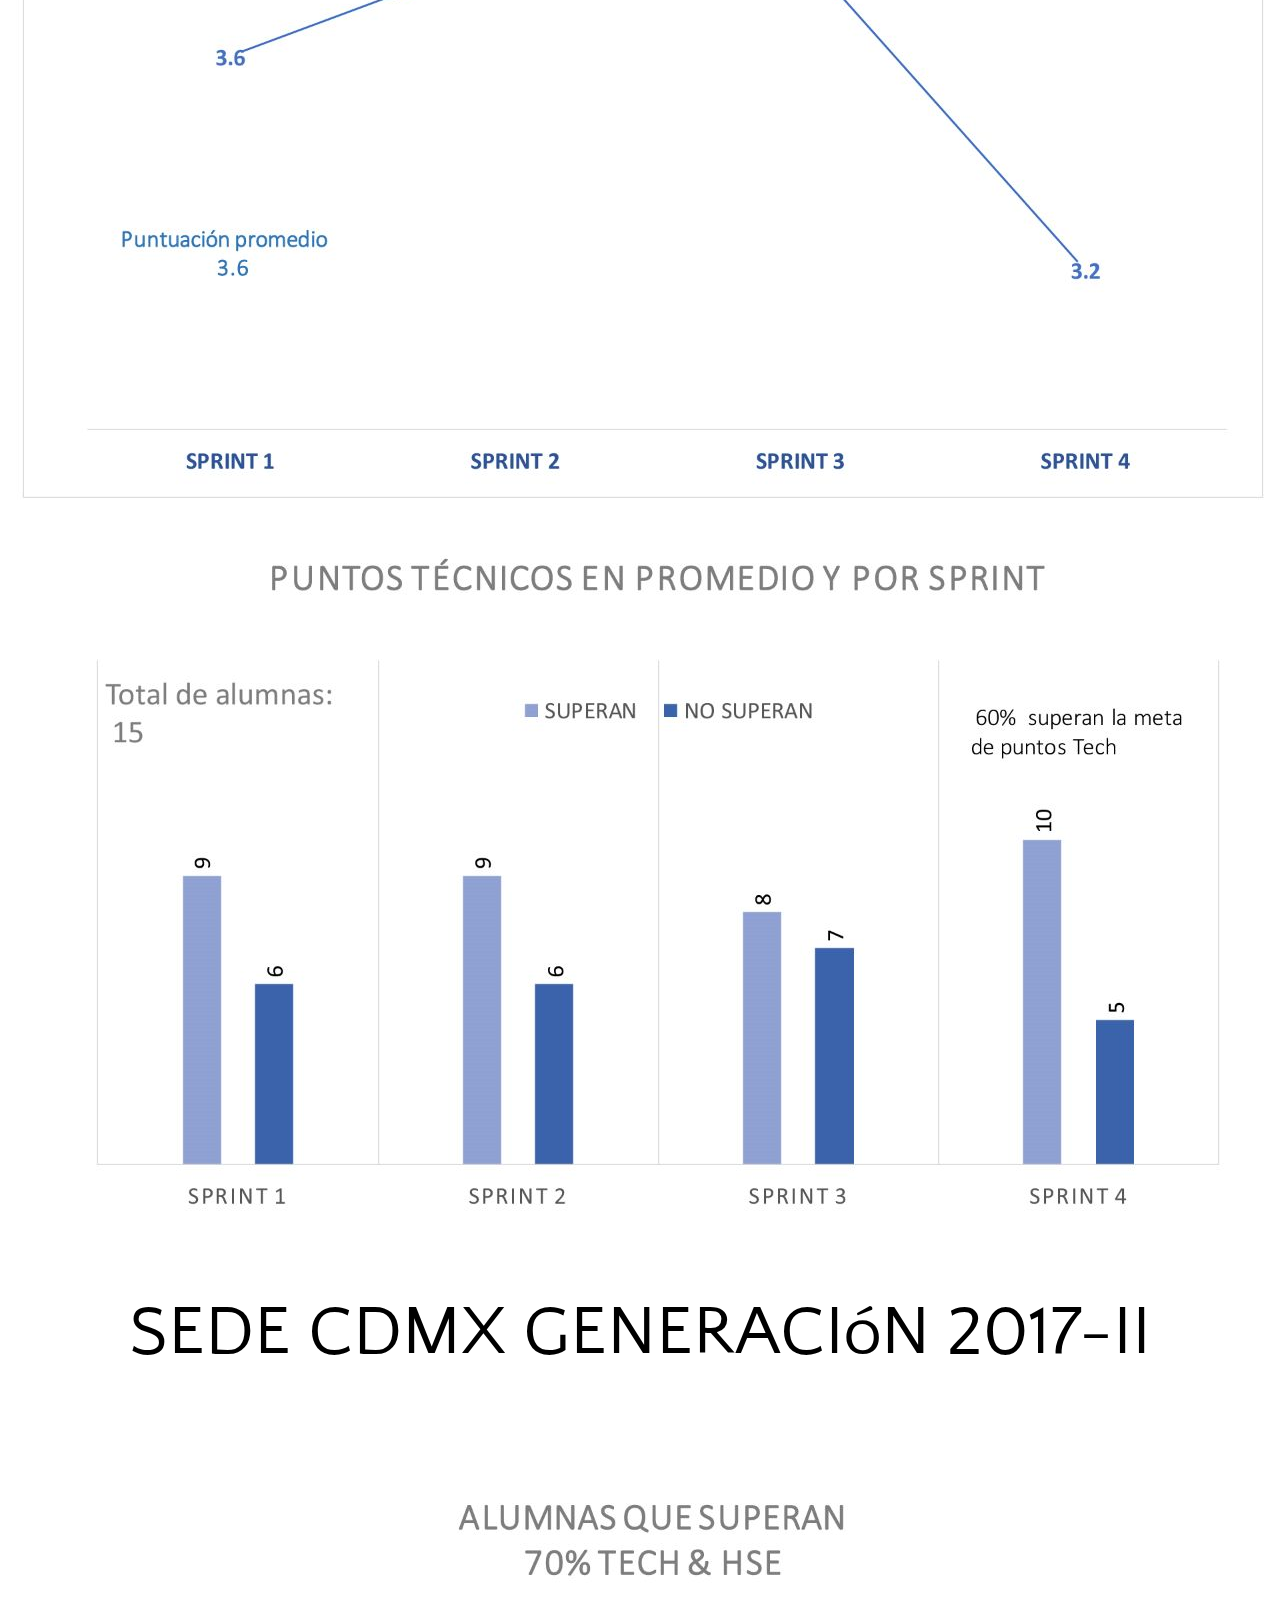
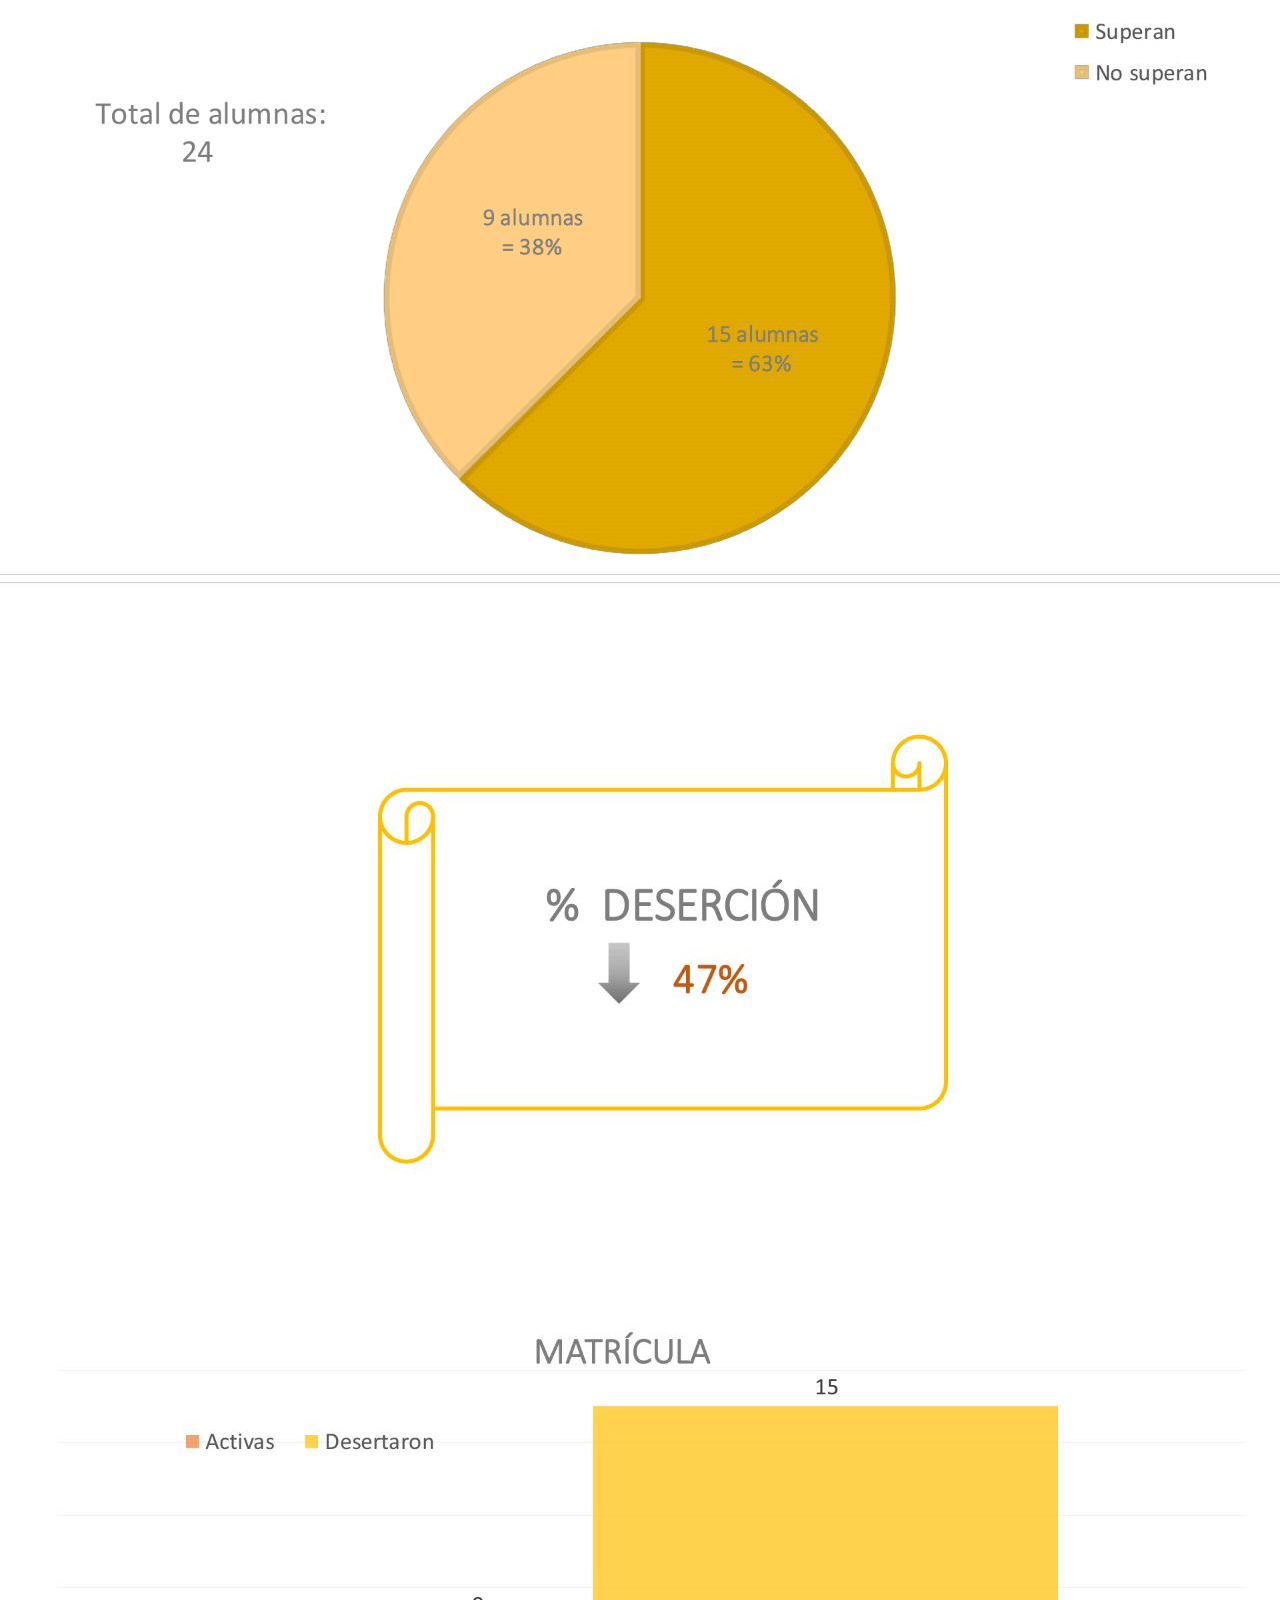
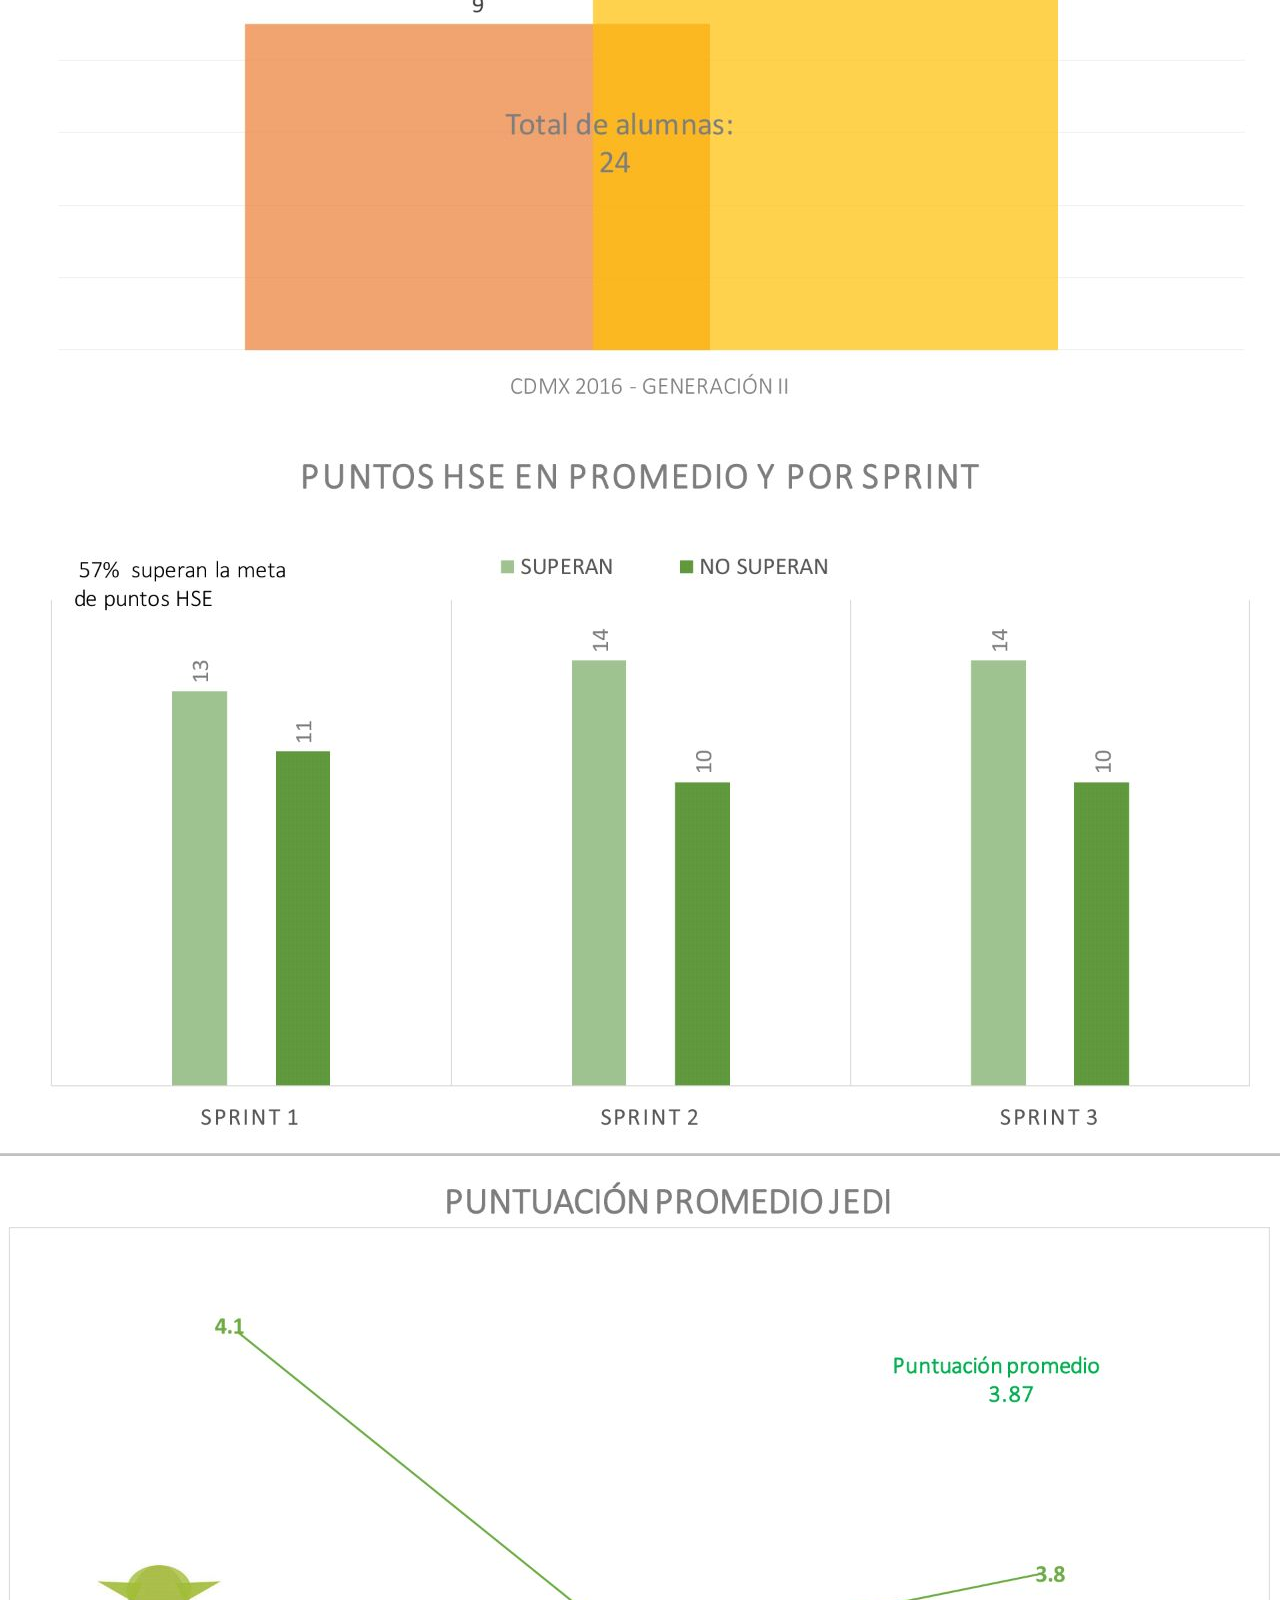
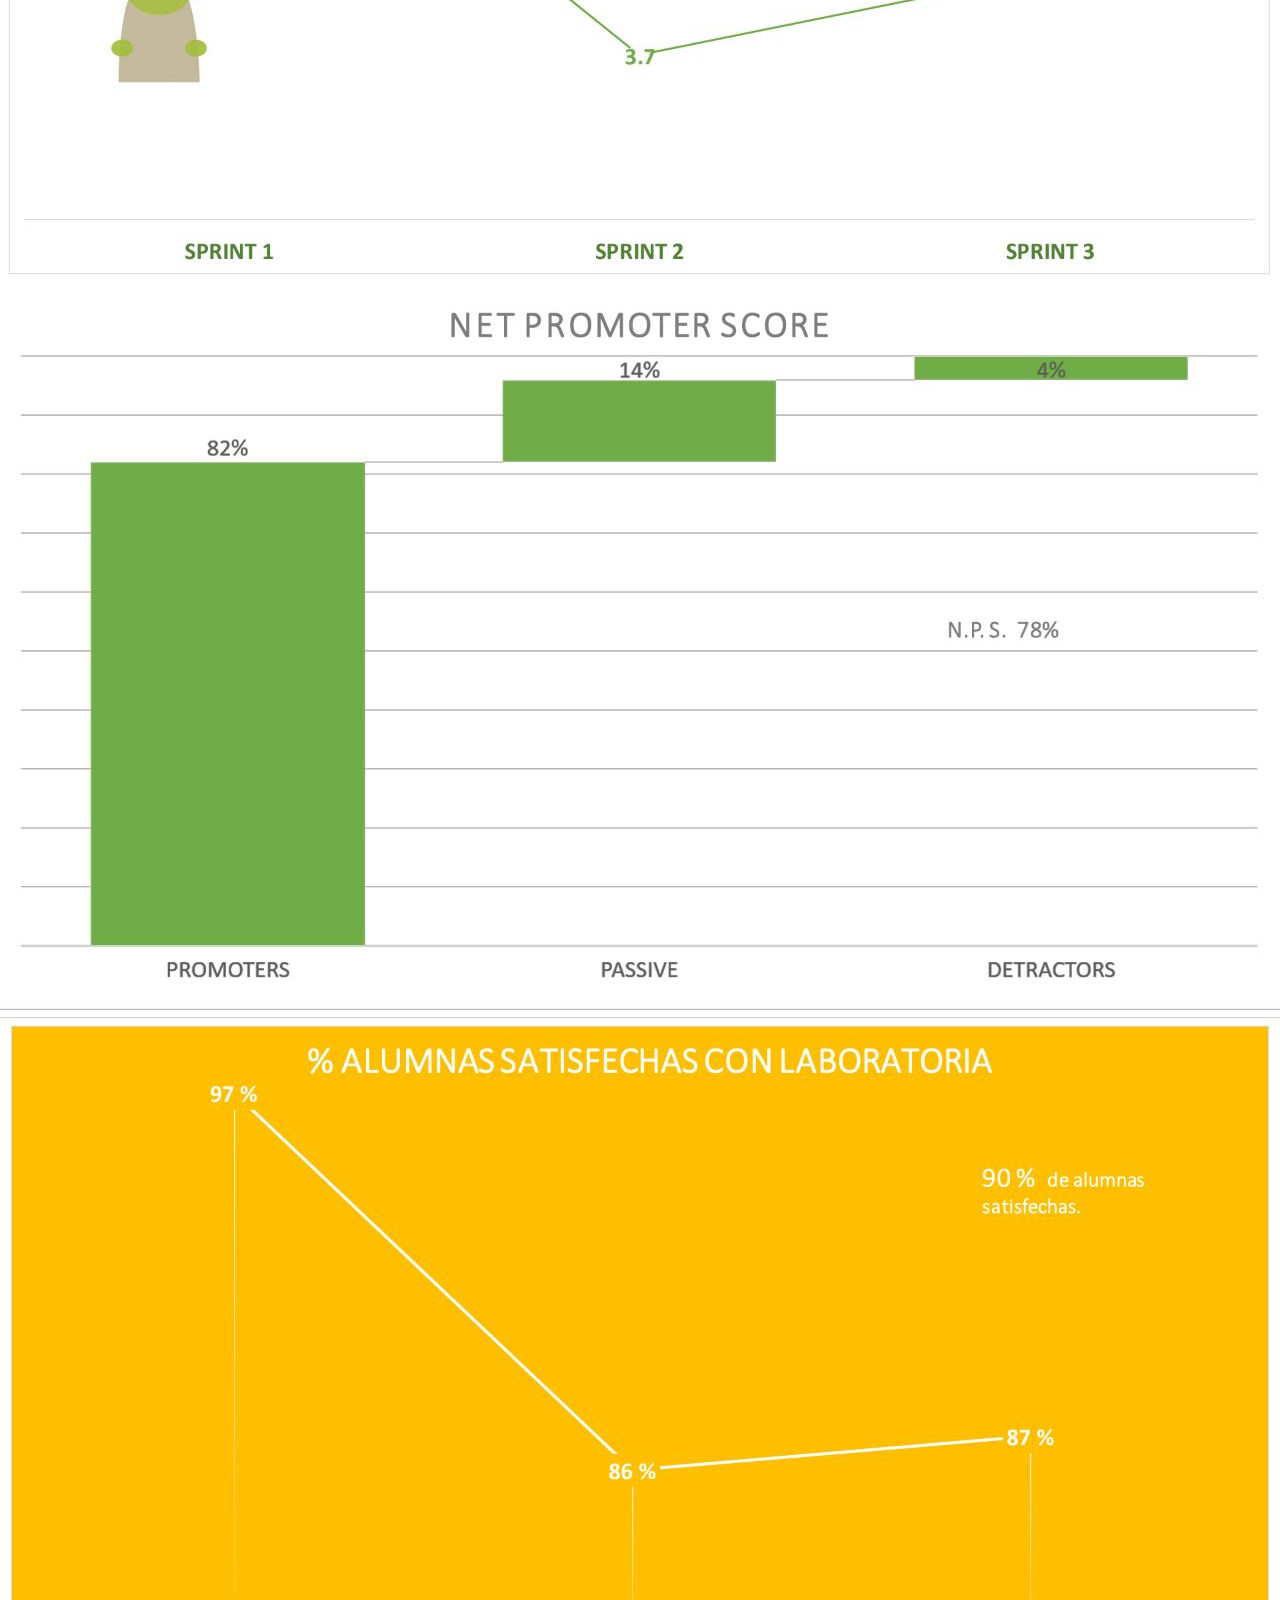
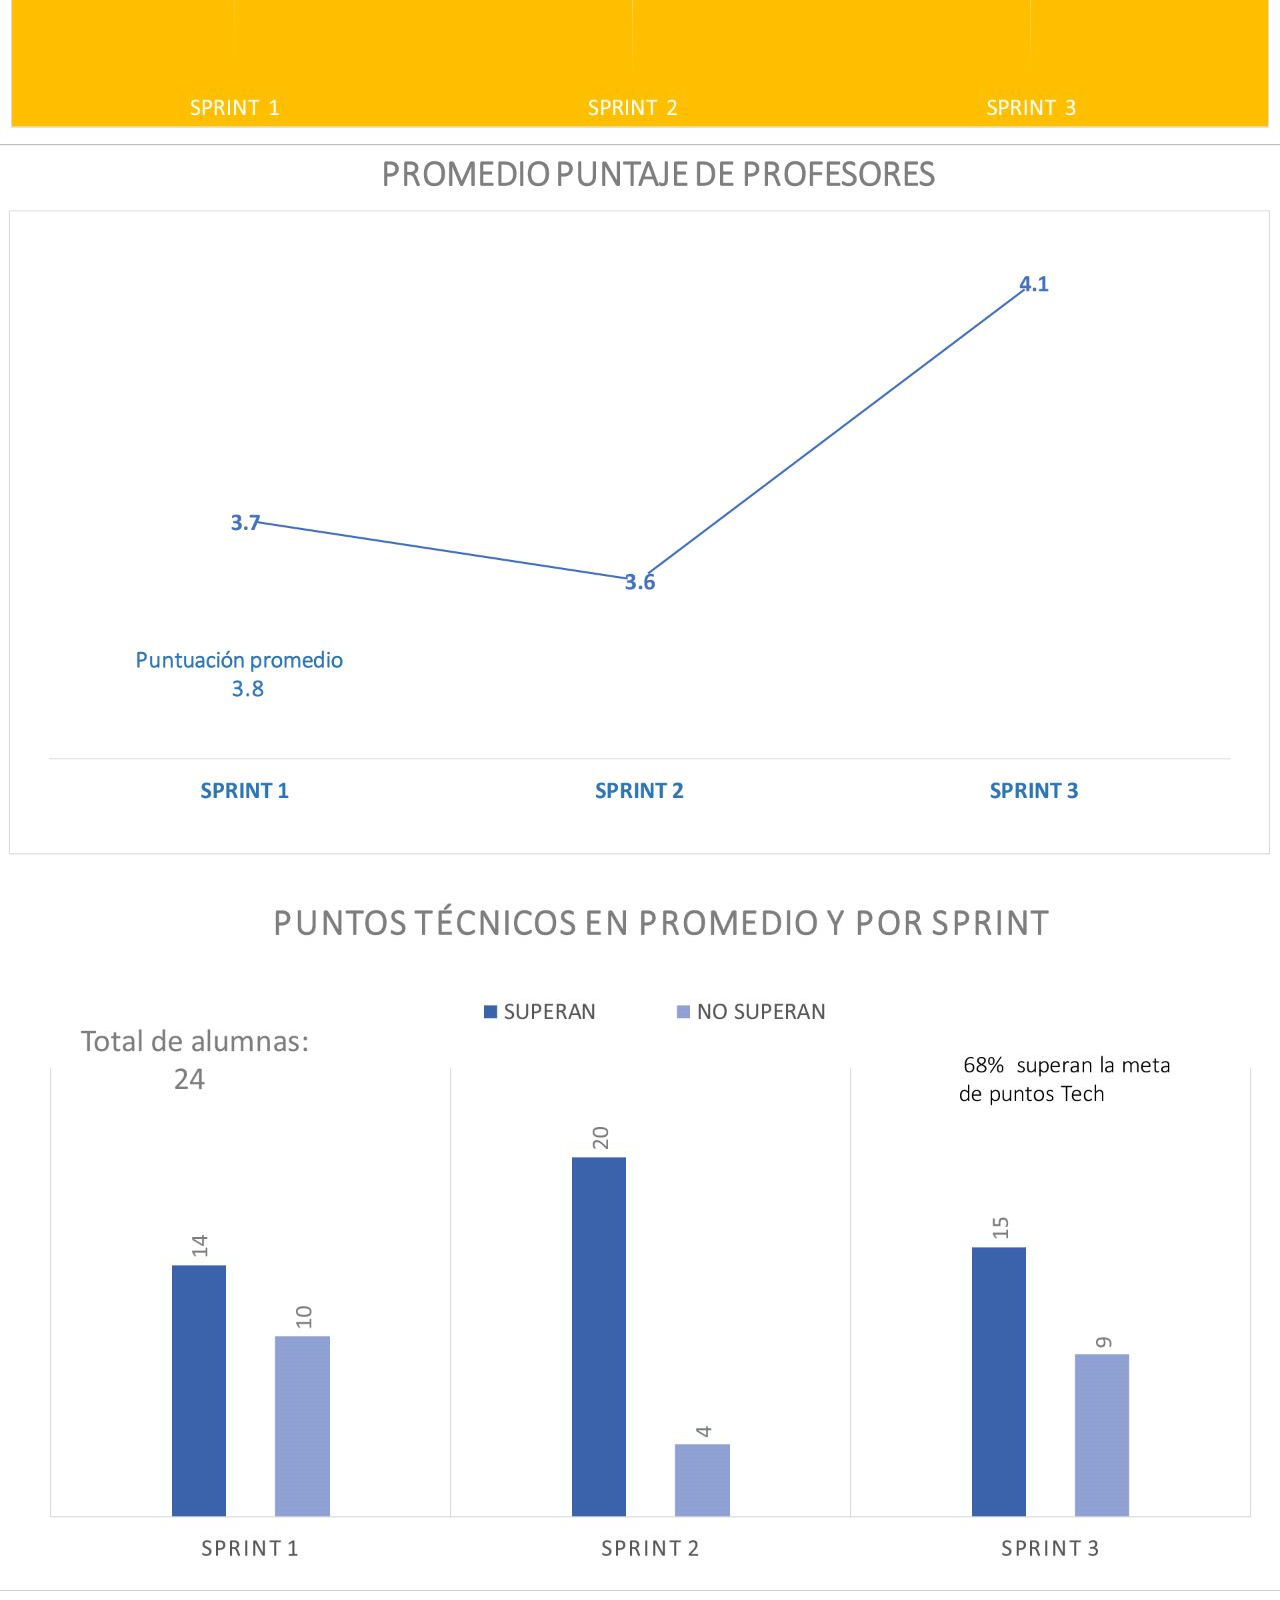
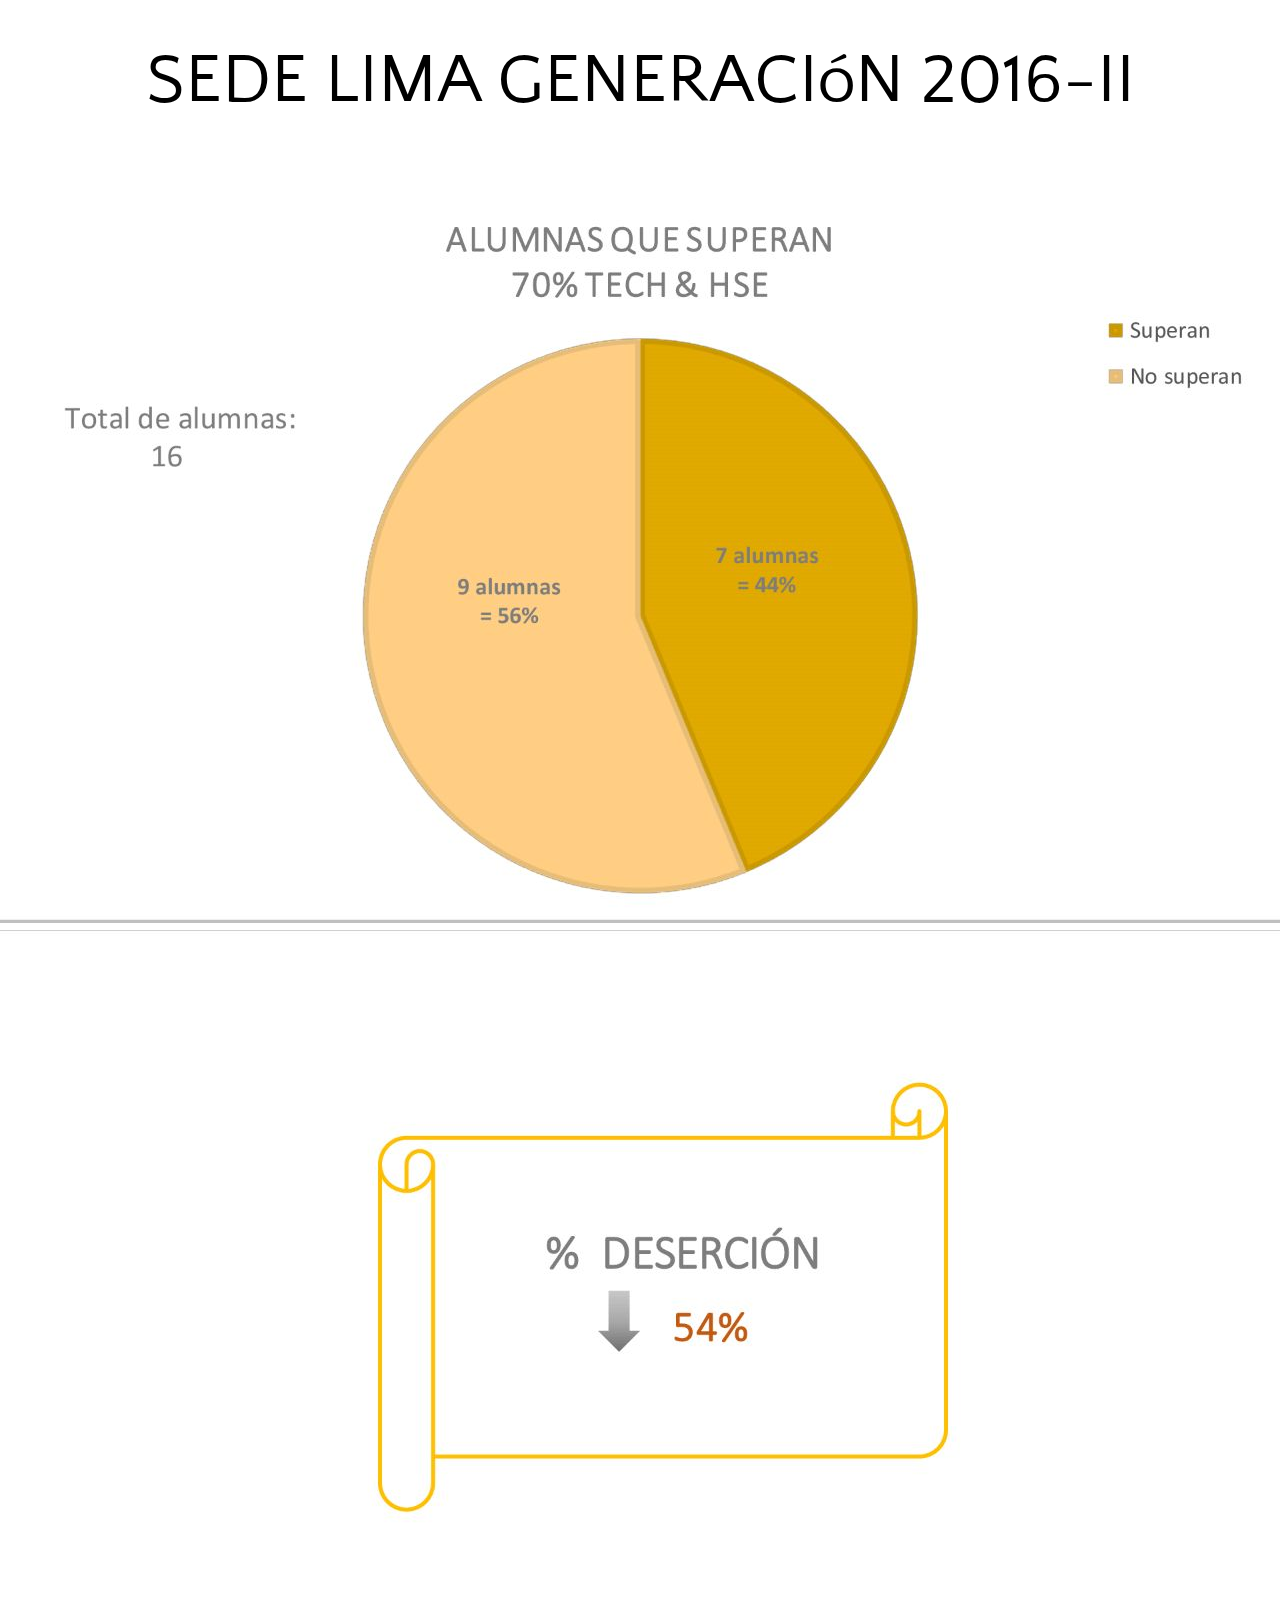
==== commit c9ccab49: "datascl" ====
--- a/index.html
+++ b/index.html
@@ -32,7 +32,7 @@
           <img id="track" src="assets/images/tracking.jpg" alt="logo">
           <section id="arequipa">
           <div =id 2016-I>
-            <p> SEDE AREQUIPA GENERACION 2016-II</p>
+            <p> SEDE AREQUIPA GENERACIóN 2016-II</p>
             <img src="assets/images/AQP2016-II/aqp1.png" alt="logo">
             <img src="assets/images/AQP2016-II/aqp2.png" alt="logo">
             <img src="assets/images/AQP2016-II/aqp3.png" alt="logo">
@@ -46,7 +46,7 @@
           </section>
           <section id="cdmx">
           <div =id 2017-II>
-            <p> SEDE CDMX GENERACION 2017-II</p>
+            <p> SEDE CDMX GENERACIóN 2017-II</p>
             <img src="assets/images/CDMX2016-II/cdmx1.png" alt="logo">
             <img src="assets/images/CDMX2016-II/cdmx2.png" alt="logo">
             <img src="assets/images/CDMX2016-II/cdmx3.png" alt="logo">
@@ -60,7 +60,7 @@
           </section>
           <section id="lima">
           <div =id 2016-II>
-            <p> SEDE CDMX GENERACION 2016-II</p>
+            <p> SEDE LIMA GENERACIóN 2016-II</p>
             <img src="assets/images/LIMA2016-II/lima1.png" alt="logo">
             <img src="assets/images/LIMA2016-II/lima2.png" alt="logo">
             <img src="assets/images/LIMA2016-II/lima3.png" alt="logo">
@@ -74,7 +74,7 @@
           </section>
           <section= id="scl">
               <div =id 2016-II>
-                <p> SEDE SANTIAGO GENERACION 2016-II</p>
+                <p> SEDE SANTIAGO GENERACIóN 2016-II</p>
                 <img src="assets/images/SCL2016-II/scl1.png" alt="logo">
                 <img src="assets/images/SCL2016-II/scl2.png" alt="logo">
                 <img src="assets/images/SCL2016-II/scl3.png" alt="logo">
@@ -85,10 +85,8 @@
                 <img src="assets/images/SCL2016-II/scl8.png" alt="logo">
                 <img src="assets/images/SCL2016-II/scl9.png" alt="logo">
               </div>
-          <h3 class="text-uppercase" href="#seccion-3"> JoyiTa Developers </h3>
         <footer>
-
-
+       <h3 class="text-uppercase" href="#seccion-3"> Copyright JoyiTa Developers 2017 </h3>
          </footer>
      </body>
  </html>
--- a/css/main.css
+++ b/css/main.css
@@ -14,7 +14,15 @@
    font-size: 30px;
    text-align: center;
   font-family: 'Quattrocento Sans', sans-serif;
- }
+  }
+
+  h3 {
+    color: black;
+    font-size: 20px;
+    text-align: center;
+    margin-bottom: 10px;
+   background-color: #F7B617
+  }
 
  p {
    color: black;
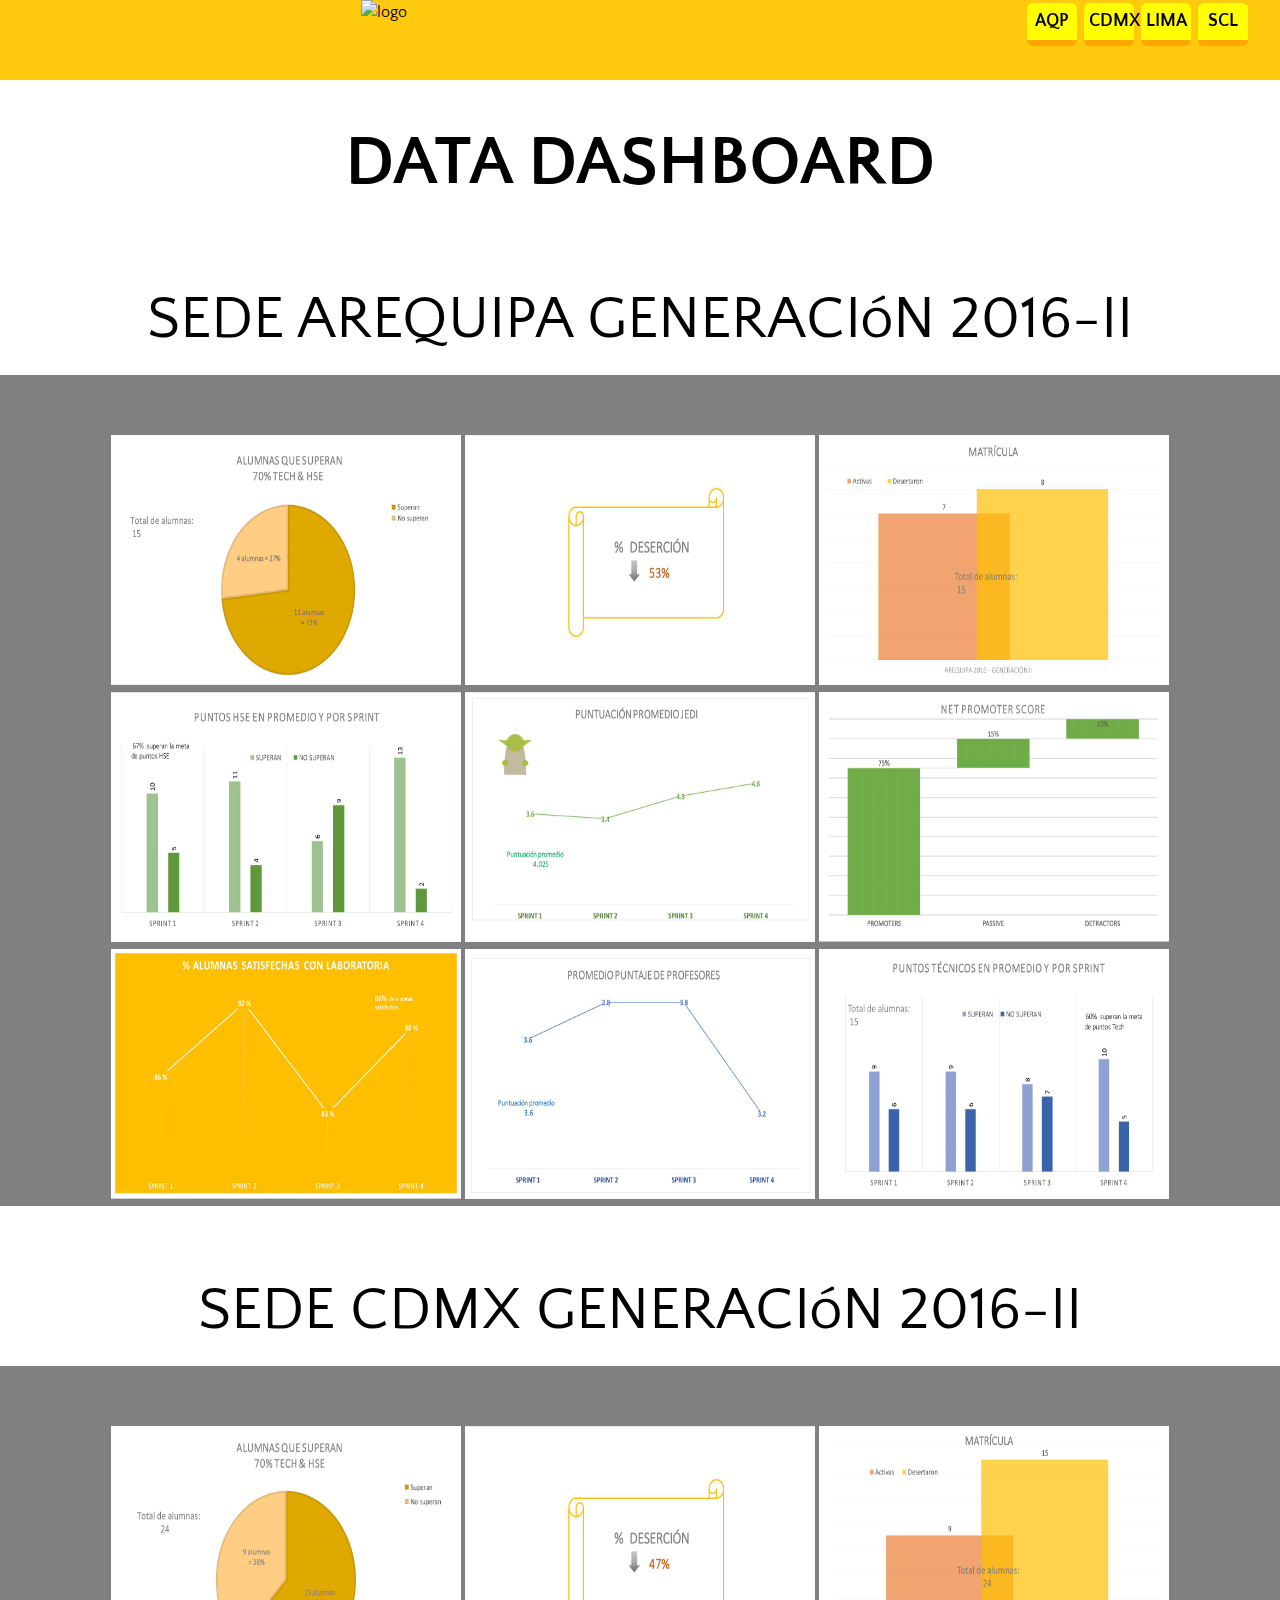
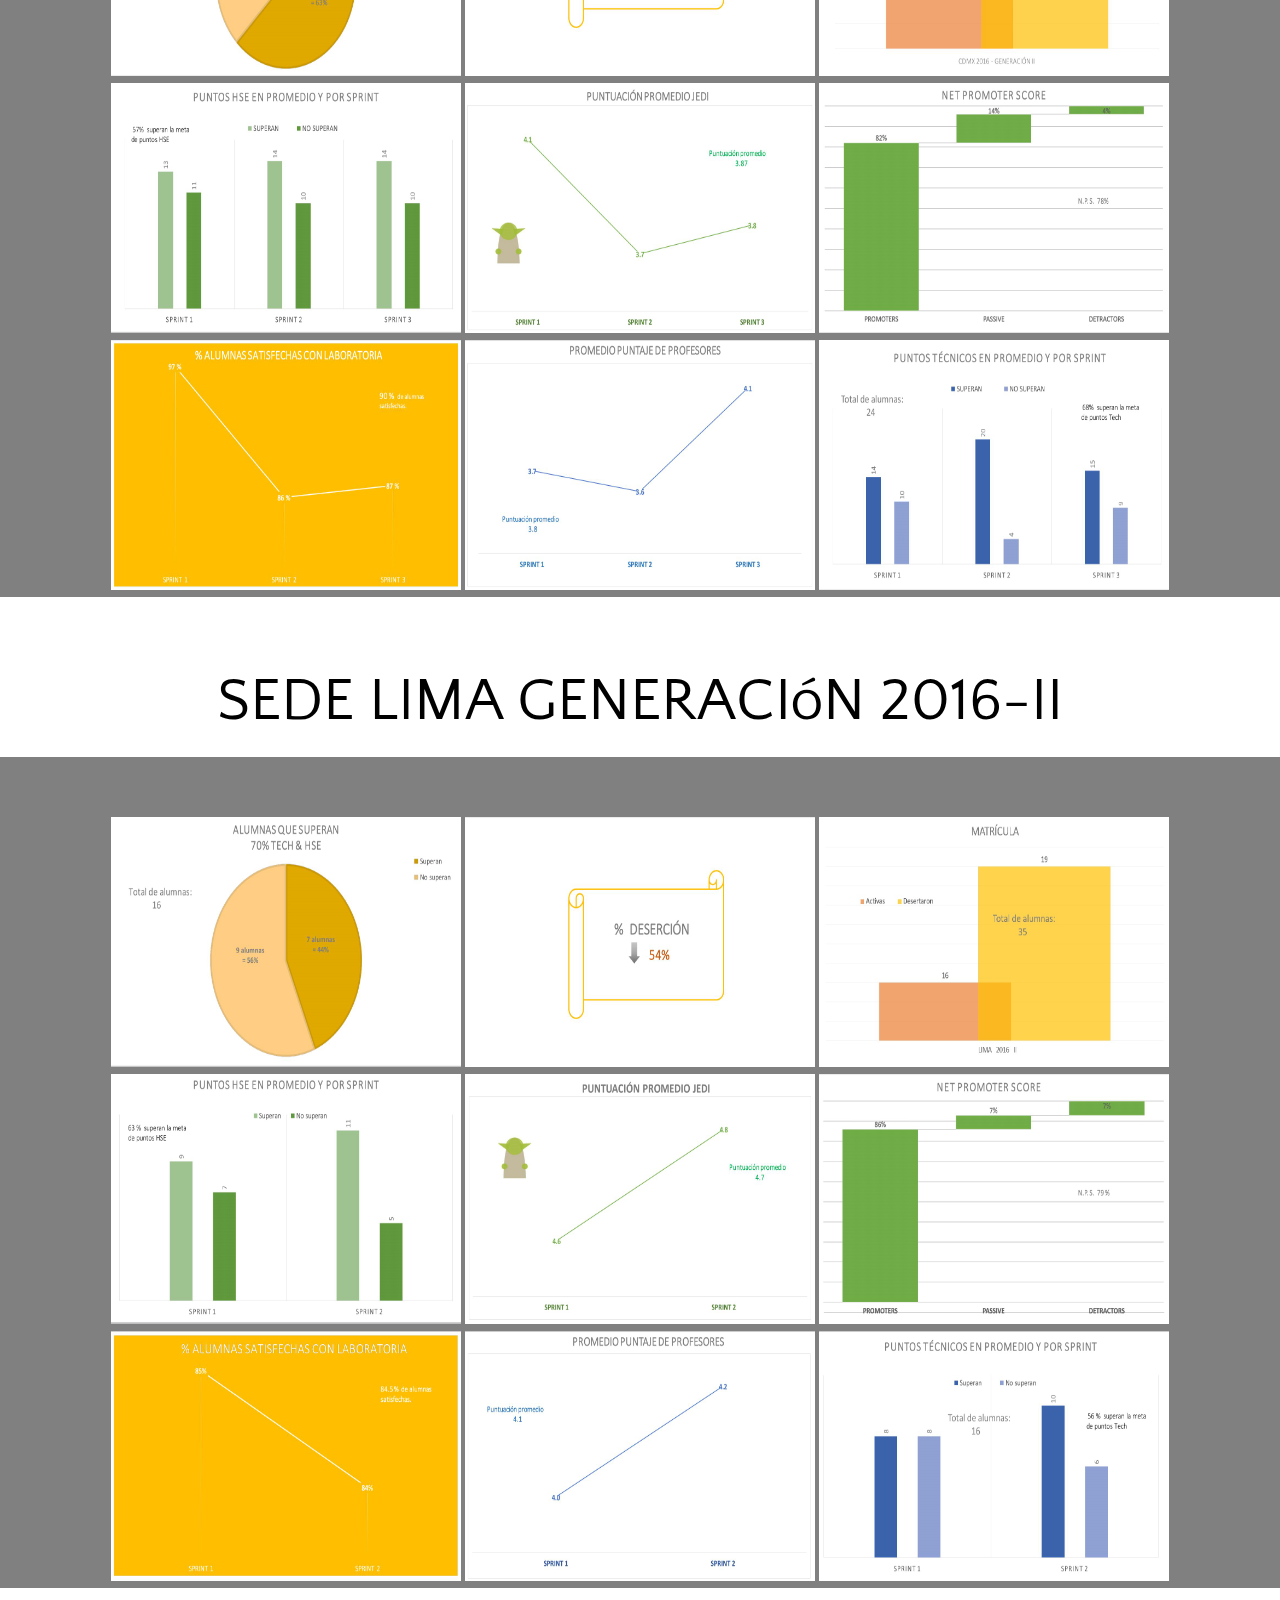
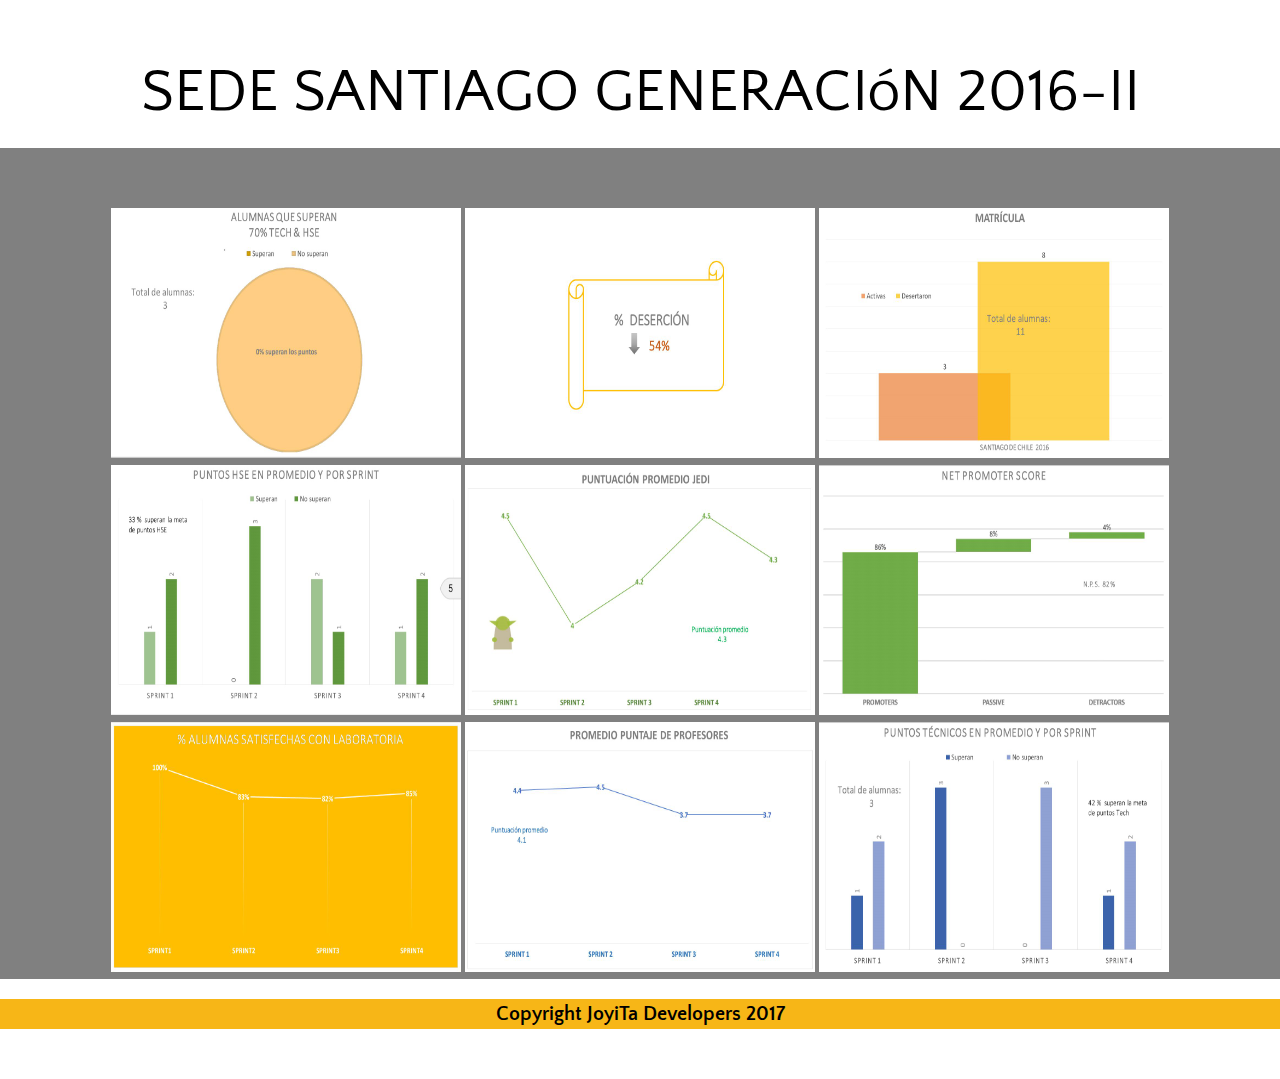
==== commit d07ecda8: "cambios" ====
--- a/index.html
+++ b/index.html
@@ -29,62 +29,71 @@
       </header>
           <div class= "data-container">
             <h2> DATA DASHBOARD </h2>
-          <img id="track" src="assets/images/tracking.jpg" alt="logo">
-          <section id="arequipa">
+            <div =id 2016-I>
+              <section class="sedecontainer">
+           <div id="arequipa"class="row">
+             <p class="text-center"> SEDE AREQUIPA GENERACIóN 2016-II </p>
+            <img src="assets/images/AQP2016-II/aqp1.png" alt="aqp1" width="350px" height="250px">
+            <img src="assets/images/AQP2016-II/aqp2.png" alt="aqp2" width="350px" height="250px">
+            <img src="assets/images/AQP2016-II/aqp3.png" alt="aq3"  width="350px" height="250px">
+            <img src="assets/images/AQP2016-II/aqp4.png" alt="aqp4" width="350px" height="250px">
+            <img src="assets/images/AQP2016-II/aqp5.png" alt="aqp5" width="350px" height="250px">
+            <img src="assets/images/AQP2016-II/aqp6.png" alt="aqp6" width="350px" height="250px">
+            <img src="assets/images/AQP2016-II/aqp7.png" alt="aqp7" width="350px" height="250px">
+            <img src="assets/images/AQP2016-II/aqp8.png" alt="aqp8" width="350px" height="250px">
+            <img src="assets/images/AQP2016-II/aqp9.png" alt="aqp9" width="350px" height="250px">
+            </div>
+            </div>
+            </section>
           <div =id 2016-I>
-            <p> SEDE AREQUIPA GENERACIóN 2016-II</p>
-            <img src="assets/images/AQP2016-II/aqp1.png" alt="logo">
-            <img src="assets/images/AQP2016-II/aqp2.png" alt="logo">
-            <img src="assets/images/AQP2016-II/aqp3.png" alt="logo">
-            <img src="assets/images/AQP2016-II/aqp4.png" alt="logo">
-            <img src="assets/images/AQP2016-II/aqp5.png" alt="logo">
-            <img src="assets/images/AQP2016-II/aqp6.png" alt="logo">
-            <img src="assets/images/AQP2016-II/aqp7.png" alt="logo">
-            <img src="assets/images/AQP2016-II/aqp8.png" alt="logo">
-            <img src="assets/images/AQP2016-II/aqp9.png" alt="logo">
-          </div>
-          </section>
-          <section id="cdmx">
-          <div =id 2017-II>
-            <p> SEDE CDMX GENERACIóN 2017-II</p>
-            <img src="assets/images/CDMX2016-II/cdmx1.png" alt="logo">
-            <img src="assets/images/CDMX2016-II/cdmx2.png" alt="logo">
-            <img src="assets/images/CDMX2016-II/cdmx3.png" alt="logo">
-            <img src="assets/images/CDMX2016-II/cdmx4.png" alt="logo">
-            <img src="assets/images/CDMX2016-II/cdmx5.png" alt="logo">
-            <img src="assets/images/CDMX2016-II/cdmx6.png" alt="logo">
-            <img src="assets/images/CDMX2016-II/cdmx7.png" alt="logo">
-            <img src="assets/images/CDMX2016-II/cdmx8.png" alt="logo">
-            <img src="assets/images/CDMX2016-II/cdmx9.png" alt="logo">
-          </div>
-          </section>
-          <section id="lima">
-          <div =id 2016-II>
-            <p> SEDE LIMA GENERACIóN 2016-II</p>
-            <img src="assets/images/LIMA2016-II/lima1.png" alt="logo">
-            <img src="assets/images/LIMA2016-II/lima2.png" alt="logo">
-            <img src="assets/images/LIMA2016-II/lima3.png" alt="logo">
-            <img src="assets/images/LIMA2016-II/lima4.png" alt="logo">
-            <img src="assets/images/LIMA2016-II/lima5.png" alt="logo">
-            <img src="assets/images/LIMA2016-II/lima6.png" alt="logo">
-            <img src="assets/images/LIMA2016-II/lima7.png" alt="logo">
-            <img src="assets/images/LIMA2016-II/lima8.png" alt="logo">
-            <img src="assets/images/LIMA2016-II/lima9.png" alt="logo">
-          </div>
-          </section>
-          <section= id="scl">
-              <div =id 2016-II>
-                <p> SEDE SANTIAGO GENERACIóN 2016-II</p>
-                <img src="assets/images/SCL2016-II/scl1.png" alt="logo">
-                <img src="assets/images/SCL2016-II/scl2.png" alt="logo">
-                <img src="assets/images/SCL2016-II/scl3.png" alt="logo">
-                <img src="assets/images/SCL2016-II/scl4.png" alt="logo">
-                <img src="assets/images/SCL2016-II/scl5.png" alt="logo">
-                <img src="assets/images/SCL2016-II/scl6.png" alt="logo">
-                <img src="assets/images/SCL2016-II/scl7.png" alt="logo">
-                <img src="assets/images/SCL2016-II/scl8.png" alt="logo">
-                <img src="assets/images/SCL2016-II/scl9.png" alt="logo">
-              </div>
+            <section class="sedecontainer">
+       <div id="cdmx"class="row">
+       <p class="text-center"> SEDE CDMX GENERACIóN 2016-II </p>
+       <div class="row">
+         <img src="assets/images/CDMX2016-II/cdmx1.png" alt="cdmx1" width="350px" height="250px">
+         <img src="assets/images/CDMX2016-II/cdmx2.png" alt="cdmx2" width="350px" height="250px">
+         <img src="assets/images/CDMX2016-II/cdmx3.png" alt="cdmx3" width="350px" height="250px">
+         <img src="assets/images/CDMX2016-II/cdmx4.png" alt="cdmx4" width="350px" height="250px">
+         <img src="assets/images/CDMX2016-II/cdmx5.png" alt="cdmx5" width="350px" height="250px">
+         <img src="assets/images/CDMX2016-II/cdmx6.png" alt="cdmx6" width="350px" height="250px">
+         <img src="assets/images/CDMX2016-II/cdmx7.png" alt="cdmx7" width="350px" height="250px">
+         <img src="assets/images/CDMX2016-II/cdmx8.png" alt="cdmx8" width="350px" height="250px">
+         <img src="assets/images/CDMX2016-II/cdmx9.png" alt="cdmx9" width="350px" height="250px">
+       </div>
+     </div>
+   </section>
+   <section class="sedecontainer">
+ <div id="lima"class="row">
+<p class="text-center"> SEDE LIMA GENERACIóN 2016-II </p>
+<div class="row">
+<img src="assets/images/LIMA2016-II/lima1.png" alt="lima1" width="350px" height="250px">
+<img src="assets/images/LIMA2016-II/lima2.png" alt="lima2" width="350px" height="250px">
+<img src="assets/images/LIMA2016-II/lima3.png" alt="lima3"  width="350px" height="250px">
+<img src="assets/images/LIMA2016-II/lima4.png" alt="lima4" width="350px" height="250px">
+<img src="assets/images/LIMA2016-II/lima5.png" alt="lima5" width="350px" height="250px">
+<img src="assets/images/LIMA2016-II/lima6.png" alt="lima6" width="350px" height="250px">
+<img src="assets/images/LIMA2016-II/lima7.png" alt="lima7" width="350px" height="250px">
+<img src="assets/images/LIMA2016-II/lima8.png" alt="lima8" width="350px" height="250px">
+<img src="assets/images/LIMA2016-II/lima9.png" alt="lima9" width="350px" height="250px">
+</div>
+</div>
+</section>
+<section class="sedecontainer">
+ <div id="arequipa"class="row">
+<p class="text-center"> SEDE SANTIAGO GENERACIóN 2016-II </p>
+<div class="row">
+<img src="assets/images/SCL2016-II/scl1.png" alt="scl1" width="350px" height="250px">
+<img src="assets/images/SCL2016-II/scl2.png" alt="scl2" width="350px" height="250px">
+<img src="assets/images/SCL2016-II/scl3.png" alt="scl3"  width="350px" height="250px">
+<img src="assets/images/SCL2016-II/scl4.png" alt="scl4" width="350px" height="250px">
+<img src="assets/images/SCL2016-II/scl5.png" alt="scl5" width="350px" height="250px">
+<img src="assets/images/SCL2016-II/scl6.png" alt="scl6" width="350px" height="250px">
+<img src="assets/images/SCL2016-II/scl7.png" alt="scl7" width="350px" height="250px">
+<img src="assets/images/SCL2016-II/scl8.png" alt="scl8" width="350px" height="250px">
+<img src="assets/images/SCL2016-II/scl9.png" alt="scl9" width="350px" height="250px">
+</div>
+</div>
+</section>
         <footer>
        <h3 class="text-uppercase" href="#seccion-3"> Copyright JoyiTa Developers 2017 </h3>
          </footer>
--- a/css/main.css
+++ b/css/main.css
@@ -11,9 +11,11 @@
 
  h2 {
    color: black;
-   font-size: 30px;
+   font-size: 70px;
    text-align: center;
   font-family: 'Quattrocento Sans', sans-serif;
+  margin-top: 10px;
+  margin-bottom: 10px;
   }
 
   h3 {
@@ -26,10 +28,9 @@
 
  p {
    color: black;
-   font-size: 70px;
+   font-size: 40px;
    text-align: center;
   font-family: 'Quattrocento Sans', sans-serif;
-   margin-top: 30px;
  }
 
  body {
@@ -137,6 +138,15 @@
 }
 
 #track {
-  width: 98%;
-  height: 700px;
+  width: 80%;
+  height: 600px;
 }
+
+.sedecontainer {
+ text-align: center;
+ margin-bottom: 20px;
+ background-color: gray;
+ #track {
+   width: 80%;
+   height: 600px;
+}
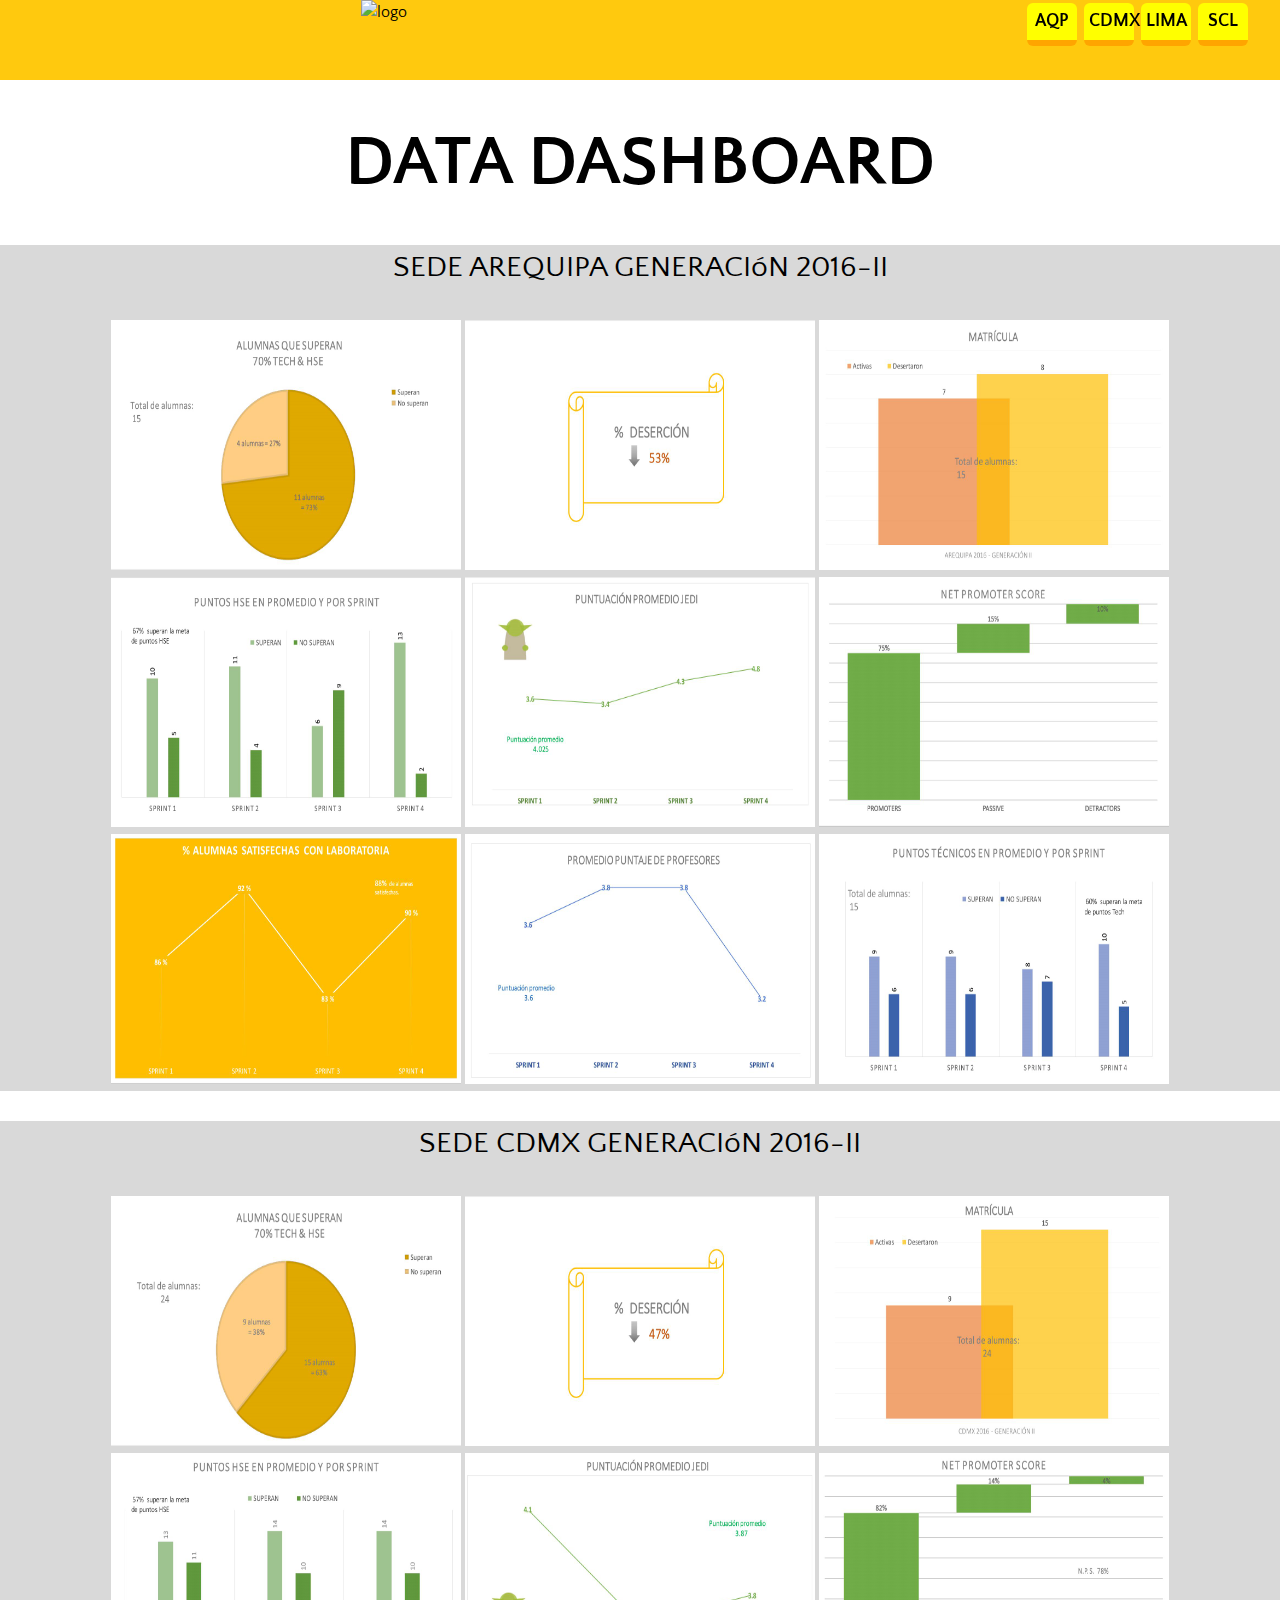
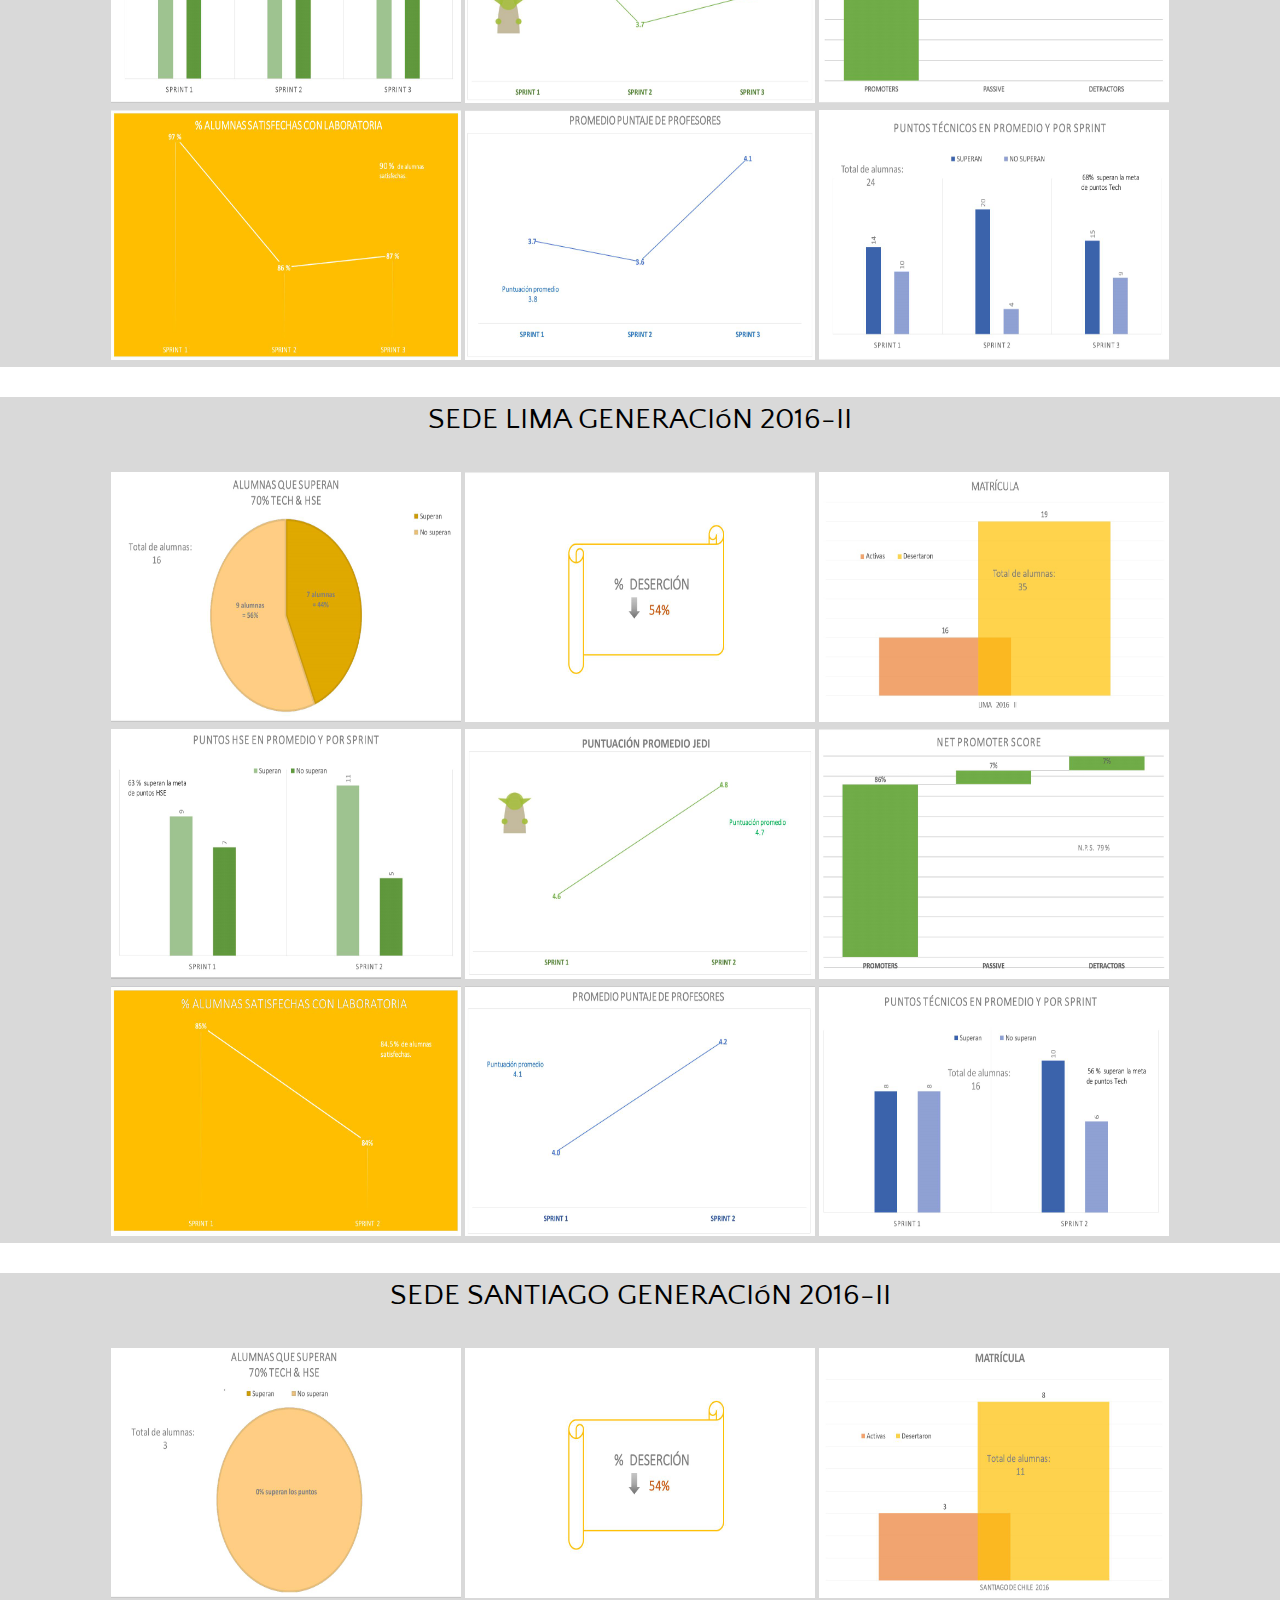
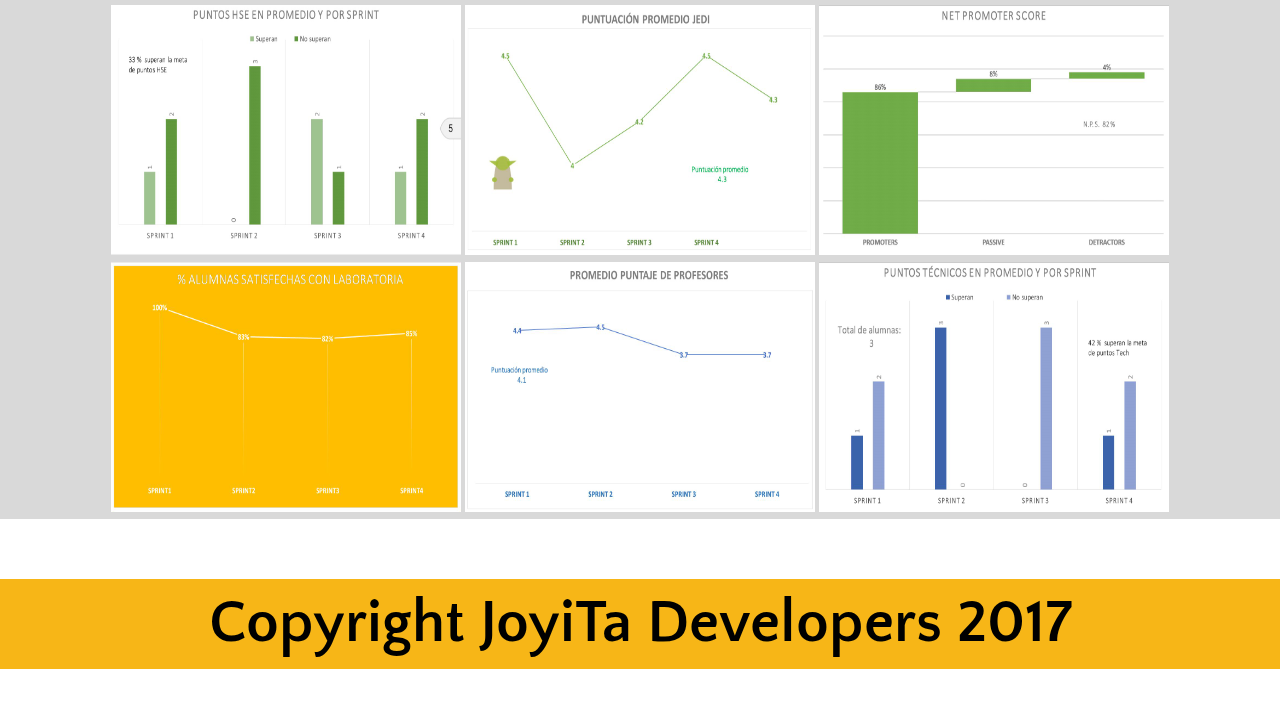
==== commit ca8188dc: "331" ====
--- a/index.html
+++ b/index.html
@@ -84,7 +84,7 @@
 <div class="row">
 <img src="assets/images/SCL2016-II/scl1.png" alt="scl1" width="350px" height="250px">
 <img src="assets/images/SCL2016-II/scl2.png" alt="scl2" width="350px" height="250px">
-<img src="assets/images/SCL2016-II/scl3.png" alt="scl3"  width="350px" height="250px">
+<img src="assets/images/SCL2016-II/scl3.png" alt="scl3" width="350px" height="250px">
 <img src="assets/images/SCL2016-II/scl4.png" alt="scl4" width="350px" height="250px">
 <img src="assets/images/SCL2016-II/scl5.png" alt="scl5" width="350px" height="250px">
 <img src="assets/images/SCL2016-II/scl6.png" alt="scl6" width="350px" height="250px">
--- a/css/main.css
+++ b/css/main.css
@@ -20,7 +20,7 @@
 
   h3 {
     color: black;
-    font-size: 20px;
+    font-size: 60px;
     text-align: center;
     margin-bottom: 10px;
    background-color: #F7B617
@@ -28,7 +28,7 @@
 
  p {
    color: black;
-   font-size: 40px;
+   font-size: 30px;
    text-align: center;
   font-family: 'Quattrocento Sans', sans-serif;
  }
@@ -60,14 +60,7 @@
   margin-left: 0px;
 }
 
-.text-center {
-  text-align: center;
-  line-height: 1.5;
-font-family: 'Quattrocento Sans', sans-serif;
-  background-color: white;
-  height: 100px;
-  font-size: 60px;
-}
+
 body {
   margin:  center;
   line-height: 1.5;
@@ -137,15 +130,10 @@
    margin-right:40%;
 }
 
-#track {
-  width: 80%;
-  height: 600px;
-}
-
 .sedecontainer {
  text-align: center;
  margin-bottom: 20px;
- background-color: gray;
+ background-color: #D9D9D9;
  #track {
    width: 80%;
    height: 600px;
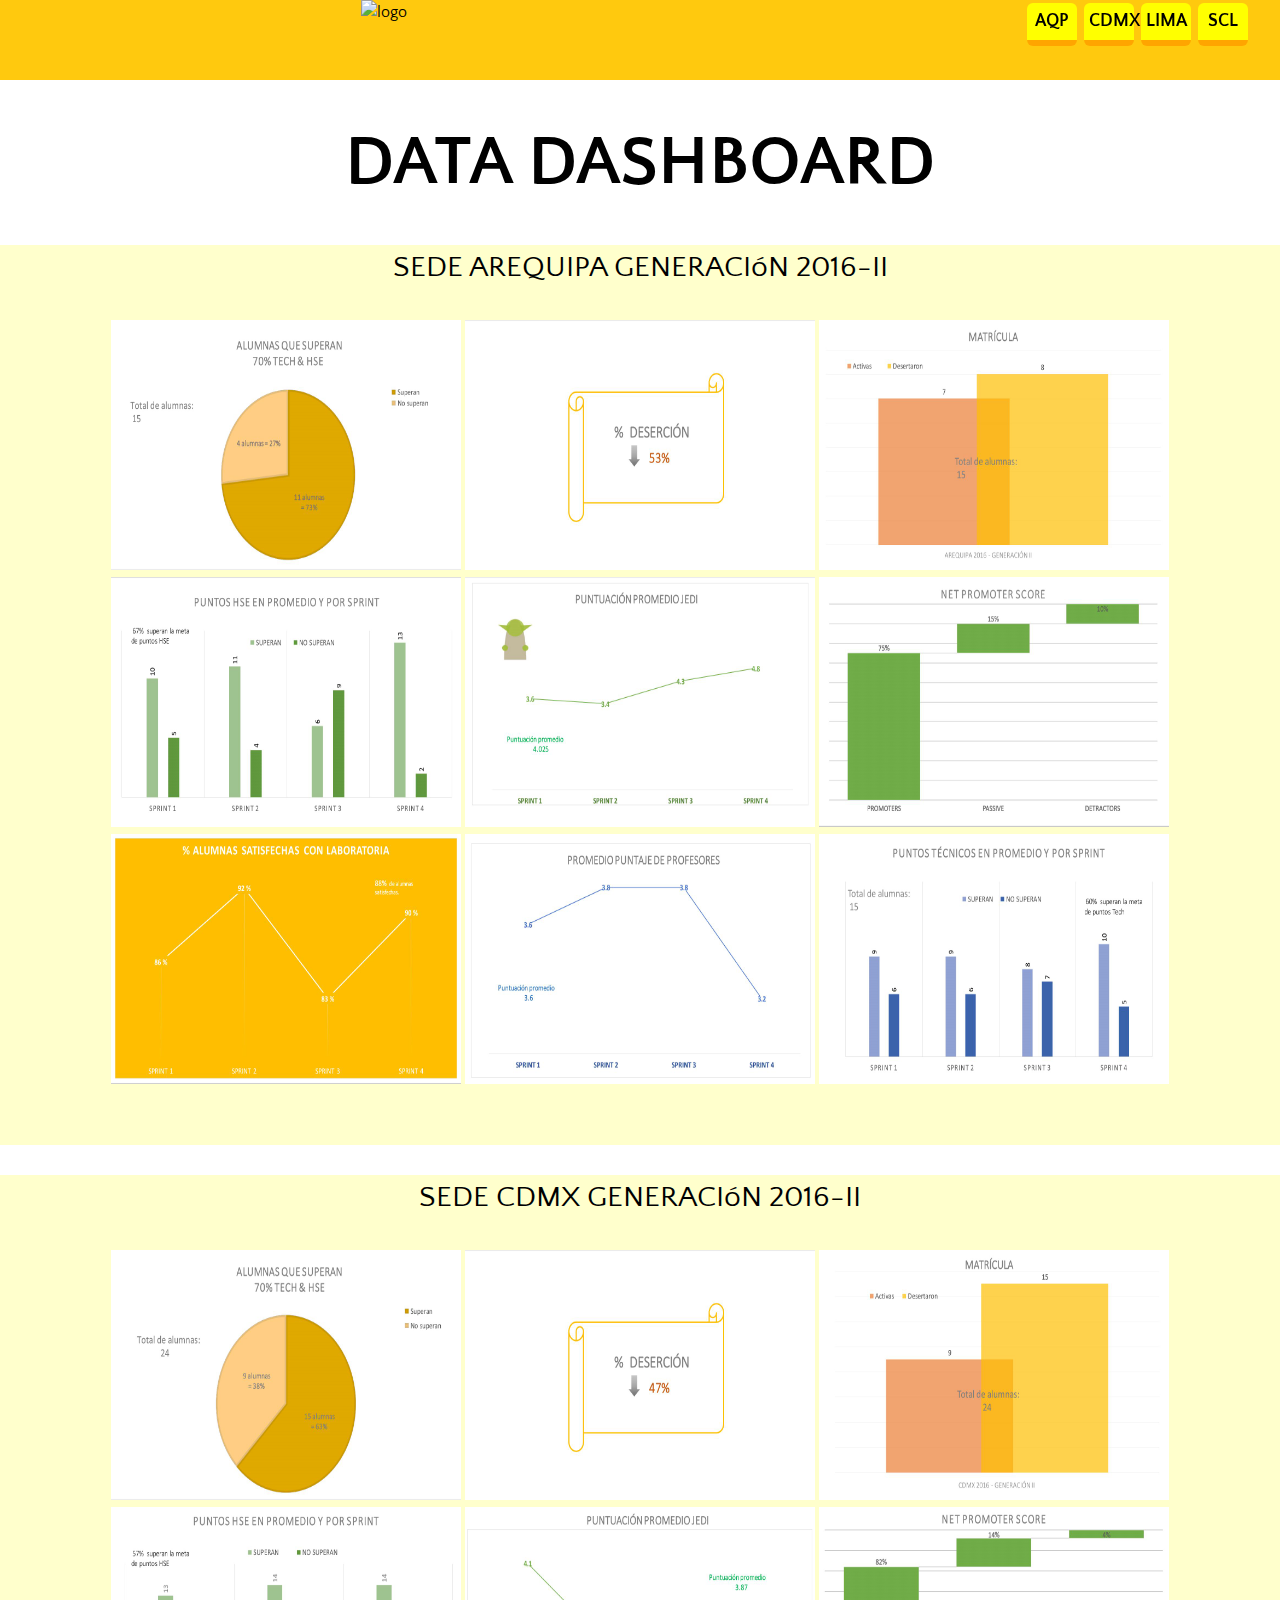
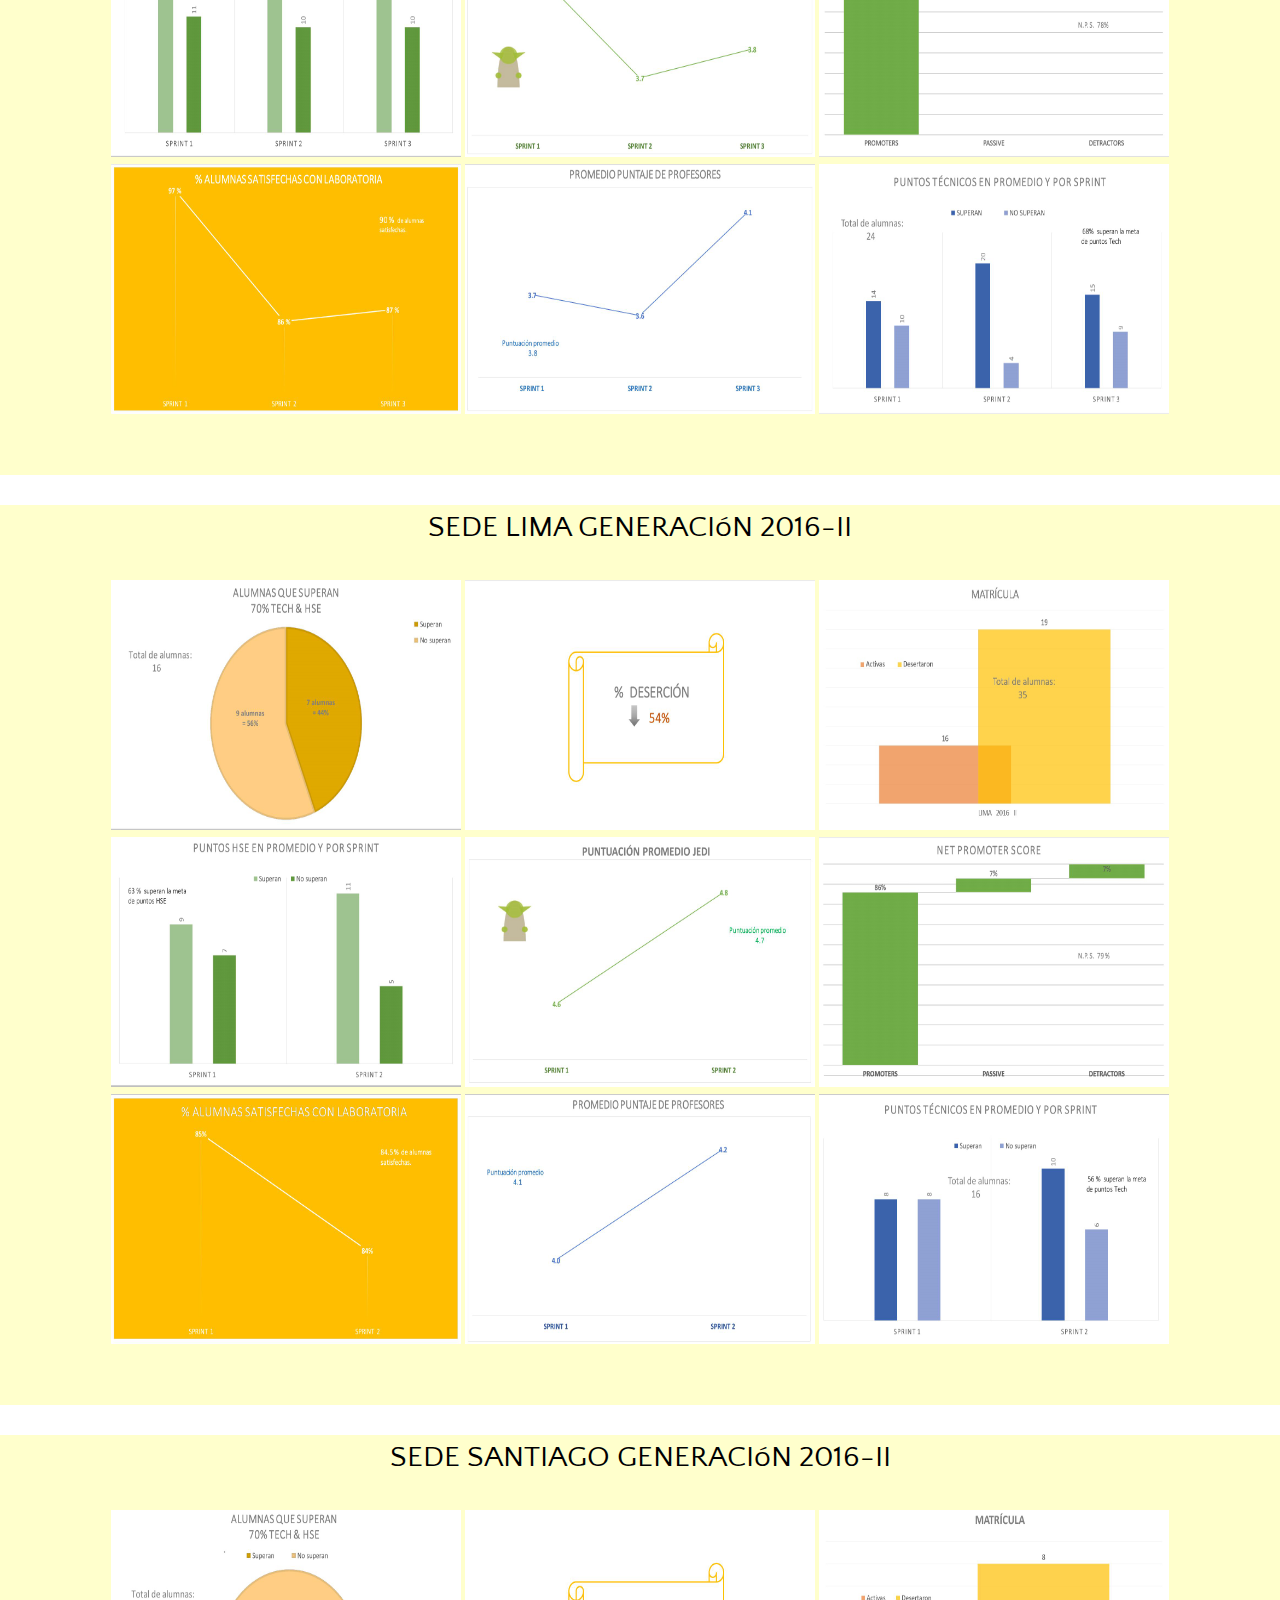
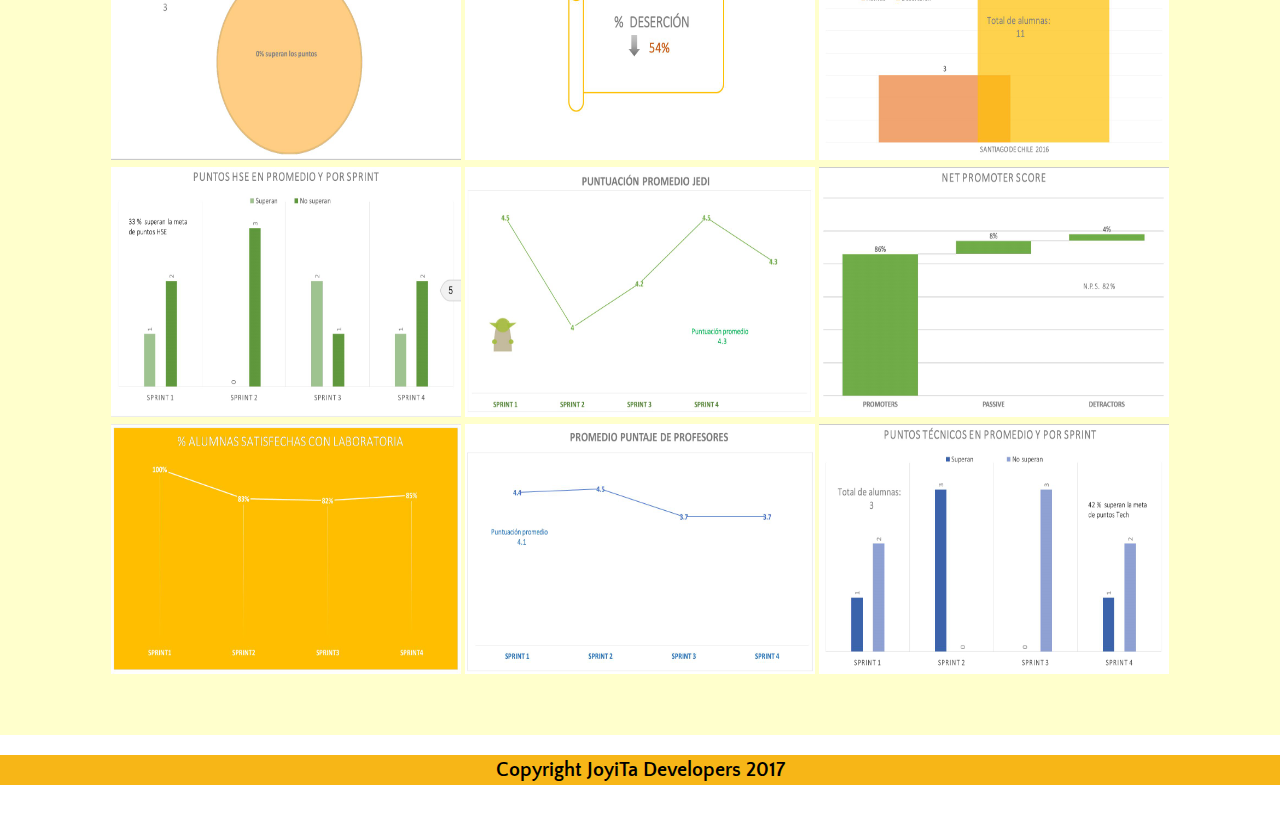
==== commit 69605dd8: "331" ====
--- a/index.html
+++ b/index.html
@@ -9,42 +9,47 @@
     </head>
     <body>
       <header>
-        <div class="logo">
-        <img src="assets/images/logo-laboratoria.svg" alt="logo">
+           <div class="logo">
+               <img src="assets/images/logo-laboratoria.svg" alt="logo">
+           </div>
+
+       <nav class="menu">
+
+          <div class="button">
+              <a href="#arequipa">AQP</a>
+          </div>
+          <div class="button">
+              <a href="#cdmx">CDMX</a>
+          </div>
+          <div class="button">
+              <a href="#lima">LIMA</a>
+          </div>
+          <div class="button">
+              <a href="#scl">SCL</a>
+          </div>
+
+       </nav>
+     </header>
+
+       <div class= "data-container">
+               <h2> DATA DASHBOARD </h2>
+
+       <div =id 2016-I>
+         <section class="sedecontainer">
+          <div id="arequipa"class="row">
+            <p class="text-center"> SEDE AREQUIPA GENERACIóN 2016-II </p>
+               <img src="assets/images/AQP2016-II/aqp1.png" alt="aqp1" width="350px" height="250px">
+               <img src="assets/images/AQP2016-II/aqp2.png" alt="aqp2" width="350px" height="250px">
+               <img src="assets/images/AQP2016-II/aqp3.png" alt="aq3"  width="350px" height="250px">
+               <img src="assets/images/AQP2016-II/aqp4.png" alt="aqp4" width="350px" height="250px">
+               <img src="assets/images/AQP2016-II/aqp5.png" alt="aqp5" width="350px" height="250px">
+               <img src="assets/images/AQP2016-II/aqp6.png" alt="aqp6" width="350px" height="250px">
+               <img src="assets/images/AQP2016-II/aqp7.png" alt="aqp7" width="350px" height="250px">
+               <img src="assets/images/AQP2016-II/aqp8.png" alt="aqp8" width="350px" height="250px">
+               <img src="assets/images/AQP2016-II/aqp9.png" alt="aqp9" width="350px" height="250px">
+          </div>
         </div>
-          <nav class="menu">
-            <div class="button">
-              <a href="#arequipa">AQP</a>
-            </div>
-            <div class="button">
-              <a href="#cdmx">CDMX</a>
-            </div>
-            <div class="button">
-              <a href="#lima">LIMA</a>
-            </div>
-            <div class="button">
-              <a href="#scl">SCL</a>
-            </div>
-          </nav>
-      </header>
-          <div class= "data-container">
-            <h2> DATA DASHBOARD </h2>
-            <div =id 2016-I>
-              <section class="sedecontainer">
-           <div id="arequipa"class="row">
-             <p class="text-center"> SEDE AREQUIPA GENERACIóN 2016-II </p>
-            <img src="assets/images/AQP2016-II/aqp1.png" alt="aqp1" width="350px" height="250px">
-            <img src="assets/images/AQP2016-II/aqp2.png" alt="aqp2" width="350px" height="250px">
-            <img src="assets/images/AQP2016-II/aqp3.png" alt="aq3"  width="350px" height="250px">
-            <img src="assets/images/AQP2016-II/aqp4.png" alt="aqp4" width="350px" height="250px">
-            <img src="assets/images/AQP2016-II/aqp5.png" alt="aqp5" width="350px" height="250px">
-            <img src="assets/images/AQP2016-II/aqp6.png" alt="aqp6" width="350px" height="250px">
-            <img src="assets/images/AQP2016-II/aqp7.png" alt="aqp7" width="350px" height="250px">
-            <img src="assets/images/AQP2016-II/aqp8.png" alt="aqp8" width="350px" height="250px">
-            <img src="assets/images/AQP2016-II/aqp9.png" alt="aqp9" width="350px" height="250px">
-            </div>
-            </div>
-            </section>
+      </section>
           <div =id 2016-I>
             <section class="sedecontainer">
        <div id="cdmx"class="row">
@@ -62,40 +67,43 @@
        </div>
      </div>
    </section>
+
    <section class="sedecontainer">
- <div id="lima"class="row">
-<p class="text-center"> SEDE LIMA GENERACIóN 2016-II </p>
-<div class="row">
-<img src="assets/images/LIMA2016-II/lima1.png" alt="lima1" width="350px" height="250px">
-<img src="assets/images/LIMA2016-II/lima2.png" alt="lima2" width="350px" height="250px">
-<img src="assets/images/LIMA2016-II/lima3.png" alt="lima3"  width="350px" height="250px">
-<img src="assets/images/LIMA2016-II/lima4.png" alt="lima4" width="350px" height="250px">
-<img src="assets/images/LIMA2016-II/lima5.png" alt="lima5" width="350px" height="250px">
-<img src="assets/images/LIMA2016-II/lima6.png" alt="lima6" width="350px" height="250px">
-<img src="assets/images/LIMA2016-II/lima7.png" alt="lima7" width="350px" height="250px">
-<img src="assets/images/LIMA2016-II/lima8.png" alt="lima8" width="350px" height="250px">
-<img src="assets/images/LIMA2016-II/lima9.png" alt="lima9" width="350px" height="250px">
-</div>
-</div>
-</section>
-<section class="sedecontainer">
+    <div id="lima"class="row">
+        <p class="text-center"> SEDE LIMA GENERACIóN 2016-II </p>
+     <div class="row">
+         <img src="assets/images/LIMA2016-II/lima1.png" alt="lima1" width="350px" height="250px">
+         <img src="assets/images/LIMA2016-II/lima2.png" alt="lima2" width="350px" height="250px">
+         <img src="assets/images/LIMA2016-II/lima3.png" alt="lima3"  width="350px" height="250px">
+         <img src="assets/images/LIMA2016-II/lima4.png" alt="lima4" width="350px" height="250px">
+         <img src="assets/images/LIMA2016-II/lima5.png" alt="lima5" width="350px" height="250px">
+         <img src="assets/images/LIMA2016-II/lima6.png" alt="lima6" width="350px" height="250px">
+         <img src="assets/images/LIMA2016-II/lima7.png" alt="lima7" width="350px" height="250px">
+         <img src="assets/images/LIMA2016-II/lima8.png" alt="lima8" width="350px" height="250px">
+         <img src="assets/images/LIMA2016-II/lima9.png" alt="lima9" width="350px" height="250px">
+     </div>
+   </div>
+  </section>
+
+  <section class="sedecontainer">
  <div id="arequipa"class="row">
-<p class="text-center"> SEDE SANTIAGO GENERACIóN 2016-II </p>
-<div class="row">
-<img src="assets/images/SCL2016-II/scl1.png" alt="scl1" width="350px" height="250px">
-<img src="assets/images/SCL2016-II/scl2.png" alt="scl2" width="350px" height="250px">
-<img src="assets/images/SCL2016-II/scl3.png" alt="scl3" width="350px" height="250px">
-<img src="assets/images/SCL2016-II/scl4.png" alt="scl4" width="350px" height="250px">
-<img src="assets/images/SCL2016-II/scl5.png" alt="scl5" width="350px" height="250px">
-<img src="assets/images/SCL2016-II/scl6.png" alt="scl6" width="350px" height="250px">
-<img src="assets/images/SCL2016-II/scl7.png" alt="scl7" width="350px" height="250px">
-<img src="assets/images/SCL2016-II/scl8.png" alt="scl8" width="350px" height="250px">
-<img src="assets/images/SCL2016-II/scl9.png" alt="scl9" width="350px" height="250px">
-</div>
-</div>
-</section>
+     <p class="text-center"> SEDE SANTIAGO GENERACIóN 2016-II </p>
+     <div class="row">
+         <img src="assets/images/SCL2016-II/scl1.png" alt="scl1" width="350px" height="250px">
+         <img src="assets/images/SCL2016-II/scl2.png" alt="scl2" width="350px" height="250px">
+         <img src="assets/images/SCL2016-II/scl3.png" alt="scl3" width="350px" height="250px">
+         <img src="assets/images/SCL2016-II/scl4.png" alt="scl4" width="350px" height="250px">
+         <img src="assets/images/SCL2016-II/scl5.png" alt="scl5" width="350px" height="250px">
+         <img src="assets/images/SCL2016-II/scl6.png" alt="scl6" width="350px" height="250px">
+         <img src="assets/images/SCL2016-II/scl7.png" alt="scl7" width="350px" height="250px">
+         <img src="assets/images/SCL2016-II/scl8.png" alt="scl8" width="350px" height="250px">
+         <img src="assets/images/SCL2016-II/scl9.png" alt="scl9" width="350px" height="250px">
+     </div>
+     </div>
+  </section>
+
         <footer>
-       <h3 class="text-uppercase" href="#seccion-3"> Copyright JoyiTa Developers 2017 </h3>
-         </footer>
+           <h3 class="text-uppercase" href="#seccion-3"> Copyright JoyiTa Developers 2017 </h3>
+        </footer>
      </body>
  </html>
--- a/css/main.css
+++ b/css/main.css
@@ -20,7 +20,7 @@
 
   h3 {
     color: black;
-    font-size: 60px;
+    font-size: 20px;
     text-align: center;
     margin-bottom: 10px;
    background-color: #F7B617
@@ -109,6 +109,13 @@
  font-weight: bolder;
 }
 
+.button2 {
+ display: inline-block;
+ text-decoration: none;
+ text-align: center;
+}
+
+
 .button:hover {
  color: #000000;
  background-color: #ffffff;
@@ -133,8 +140,7 @@
 .sedecontainer {
  text-align: center;
  margin-bottom: 20px;
- background-color: #D9D9D9;
- #track {
-   width: 80%;
-   height: 600px;
+ background-color: #ffffcc;
+   width: 100%;
+   height: 900px;
 }
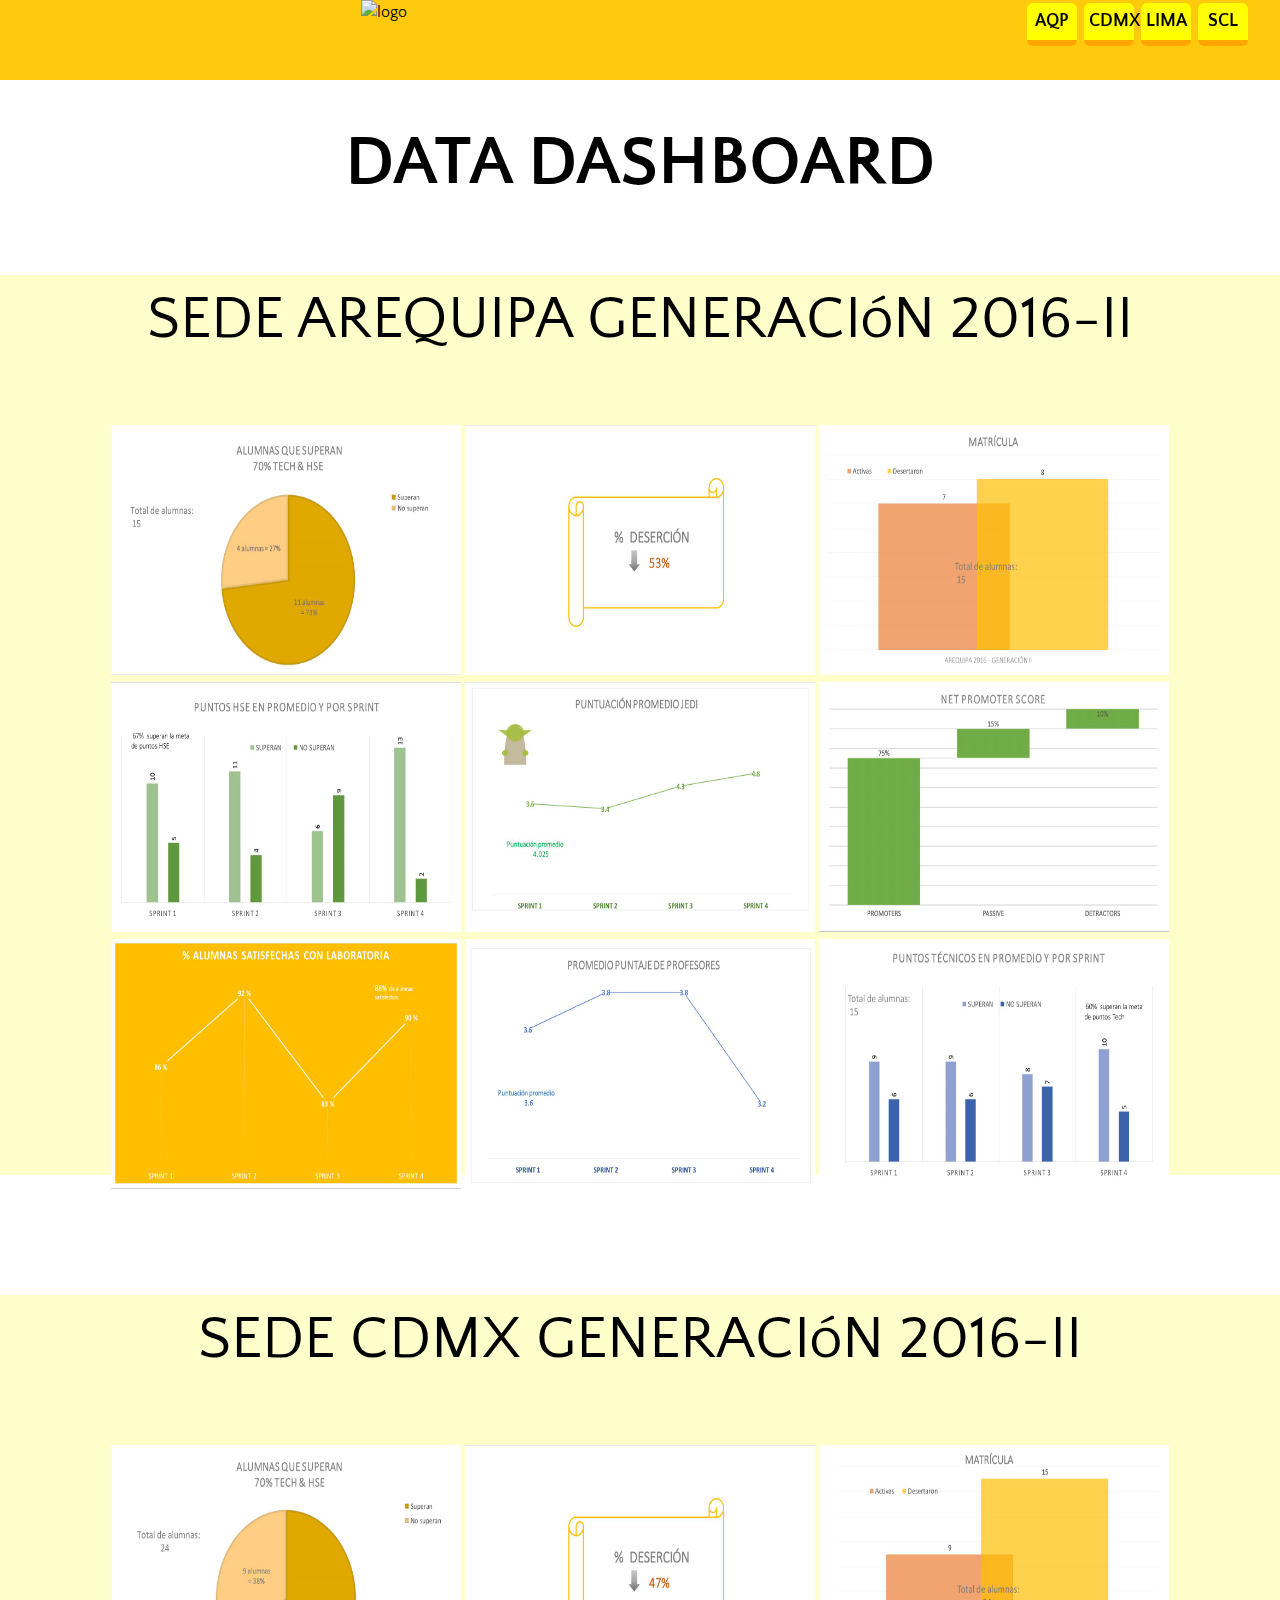
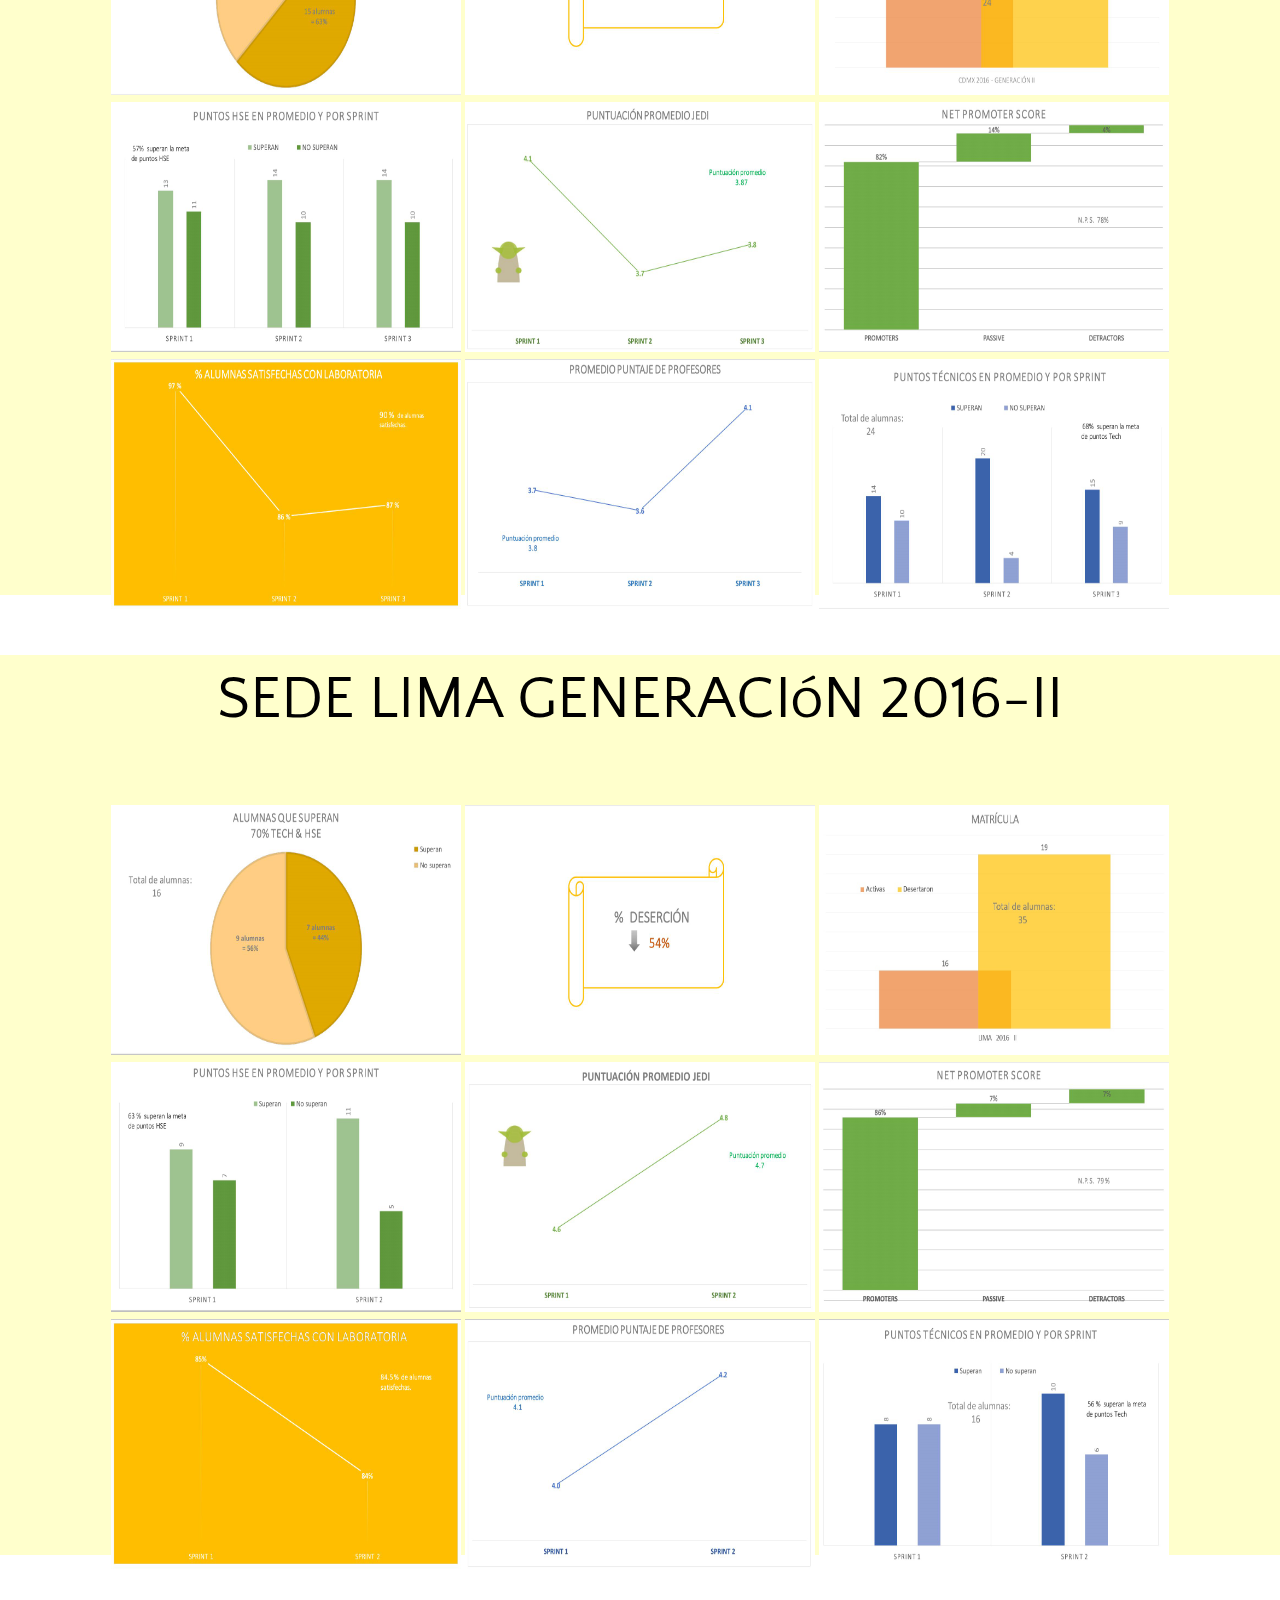
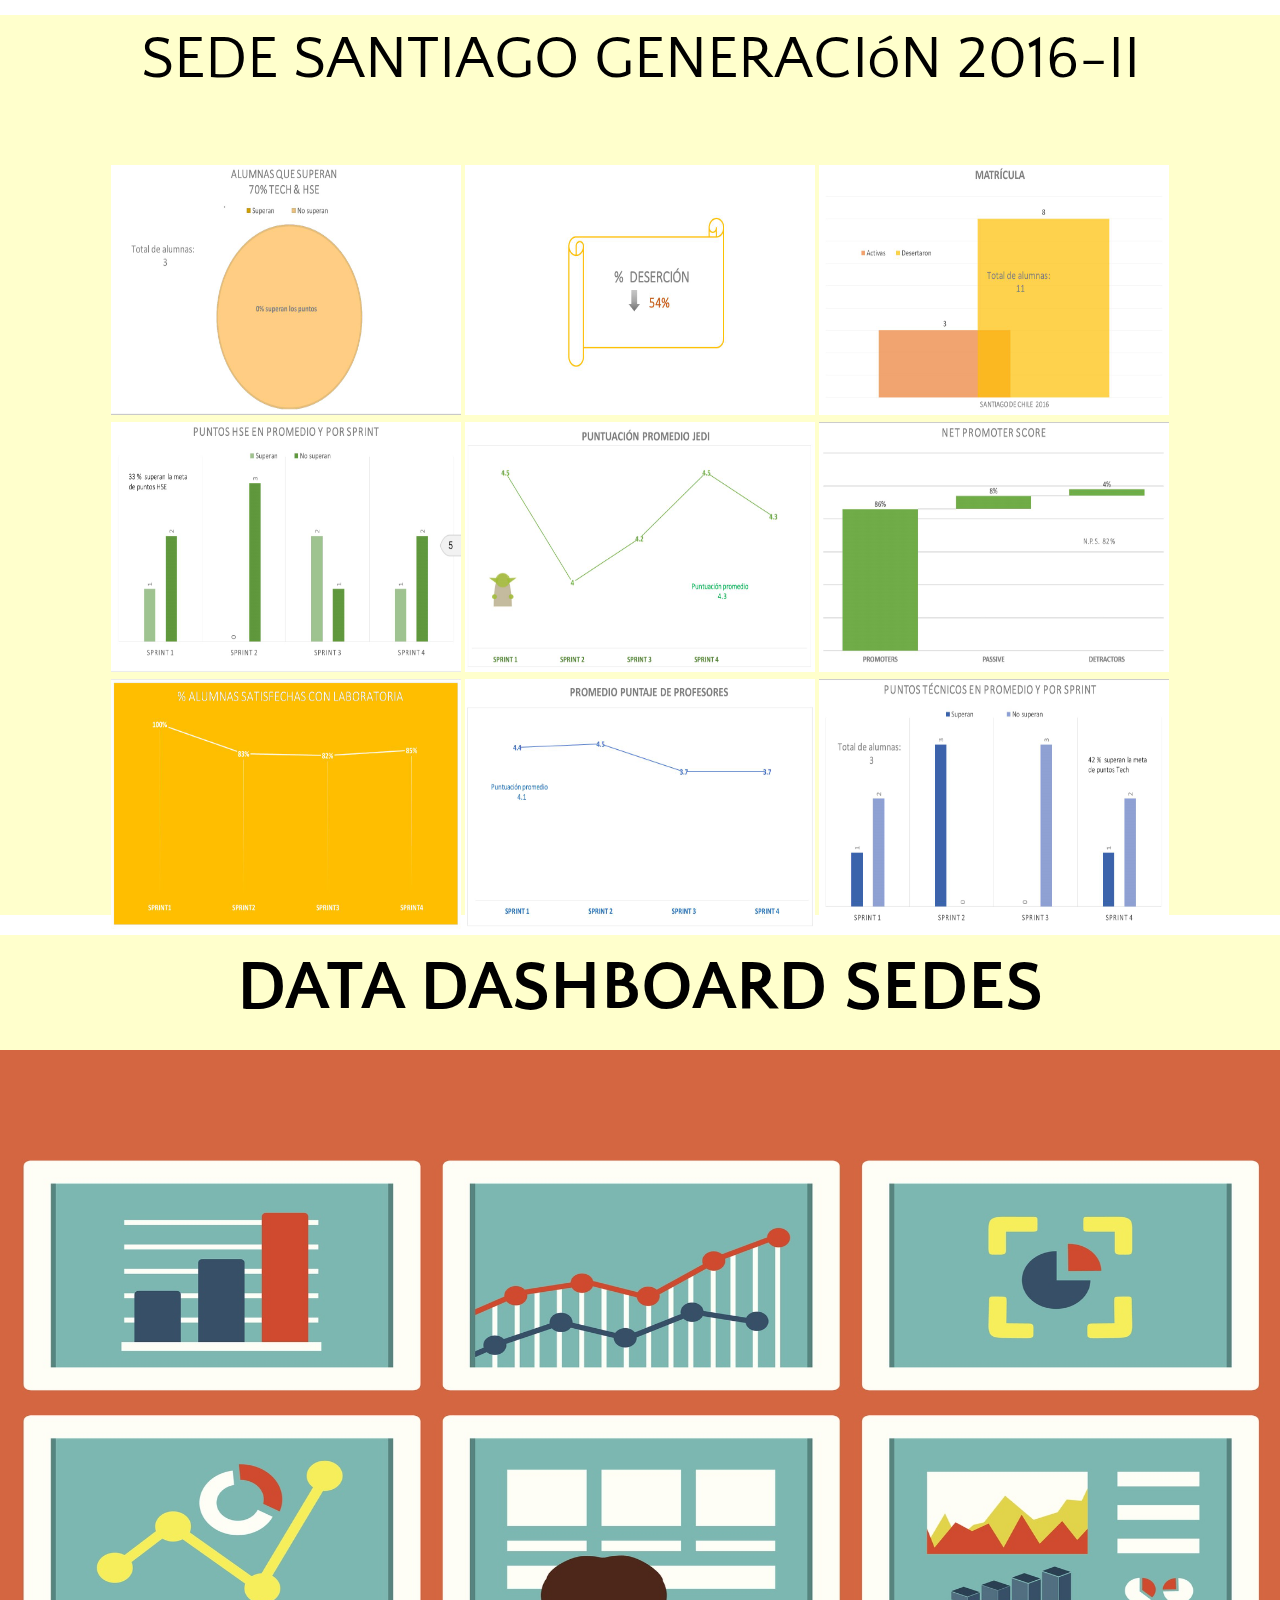
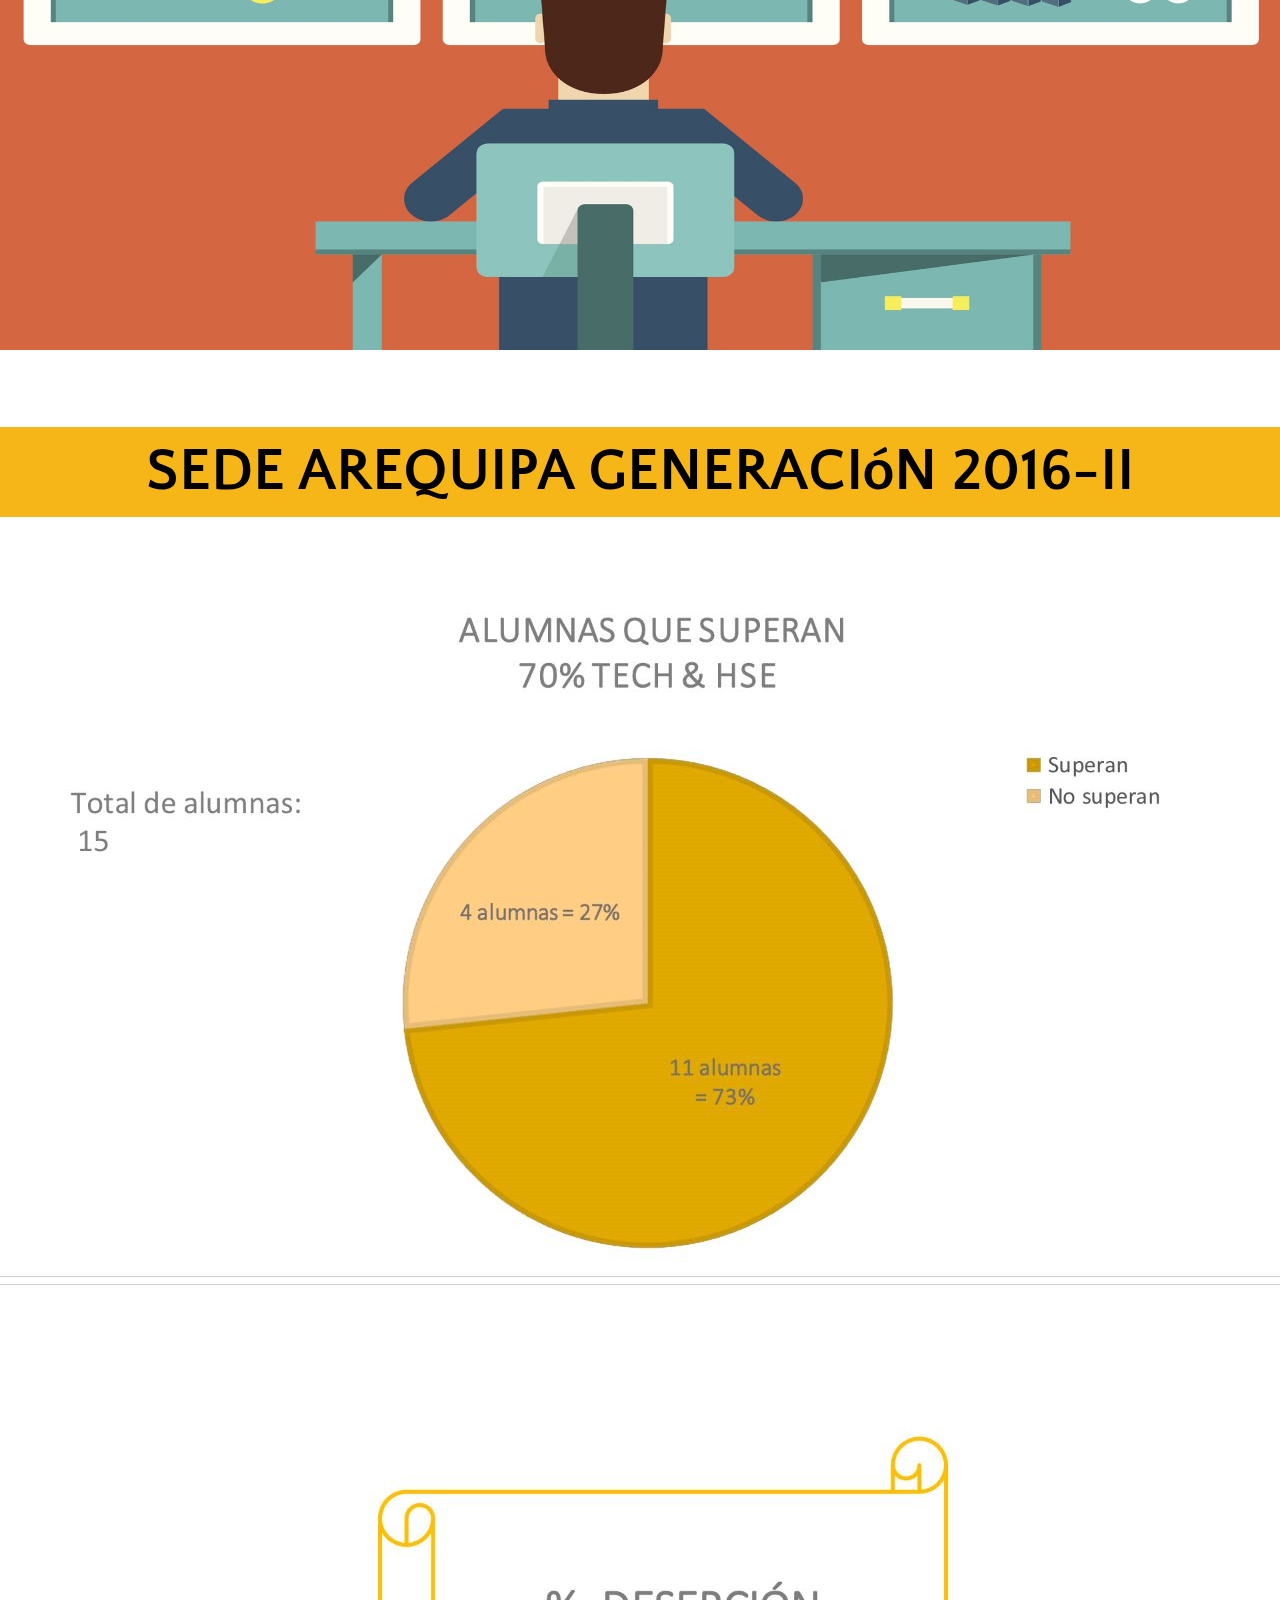
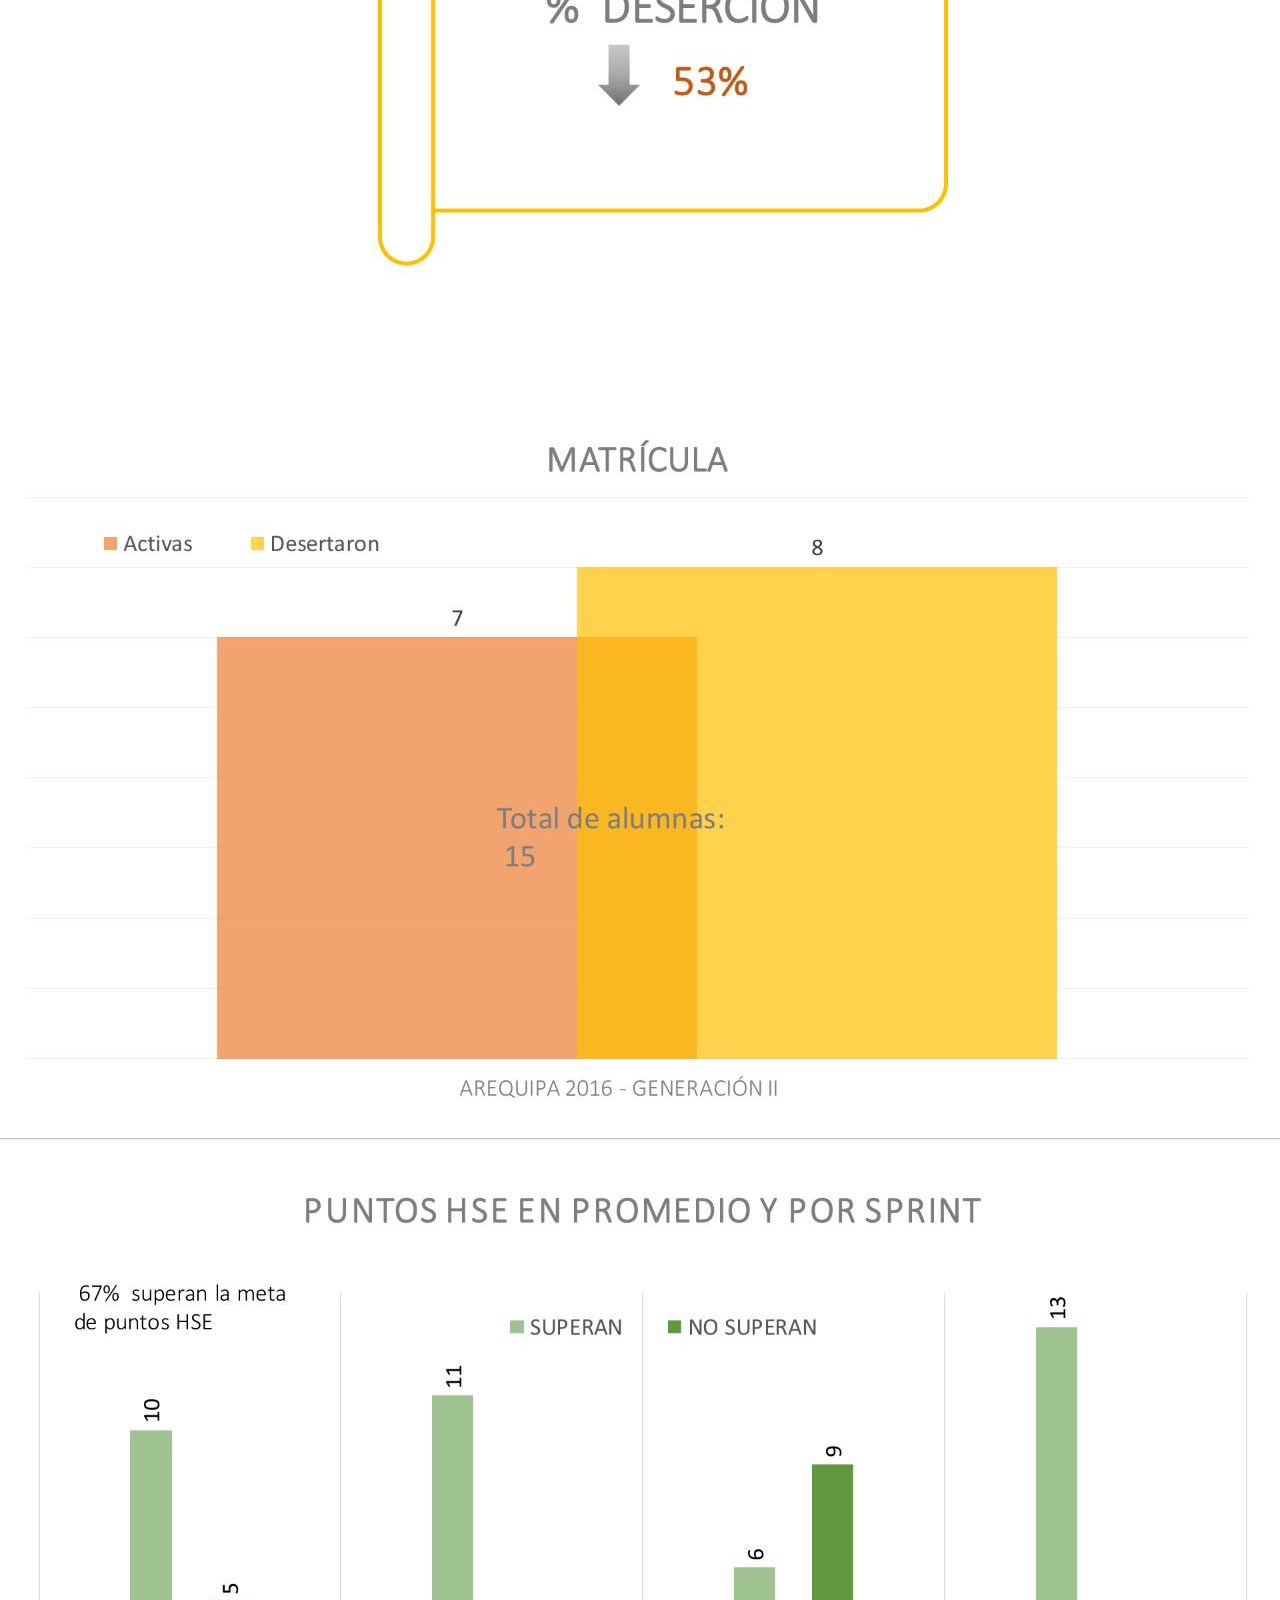
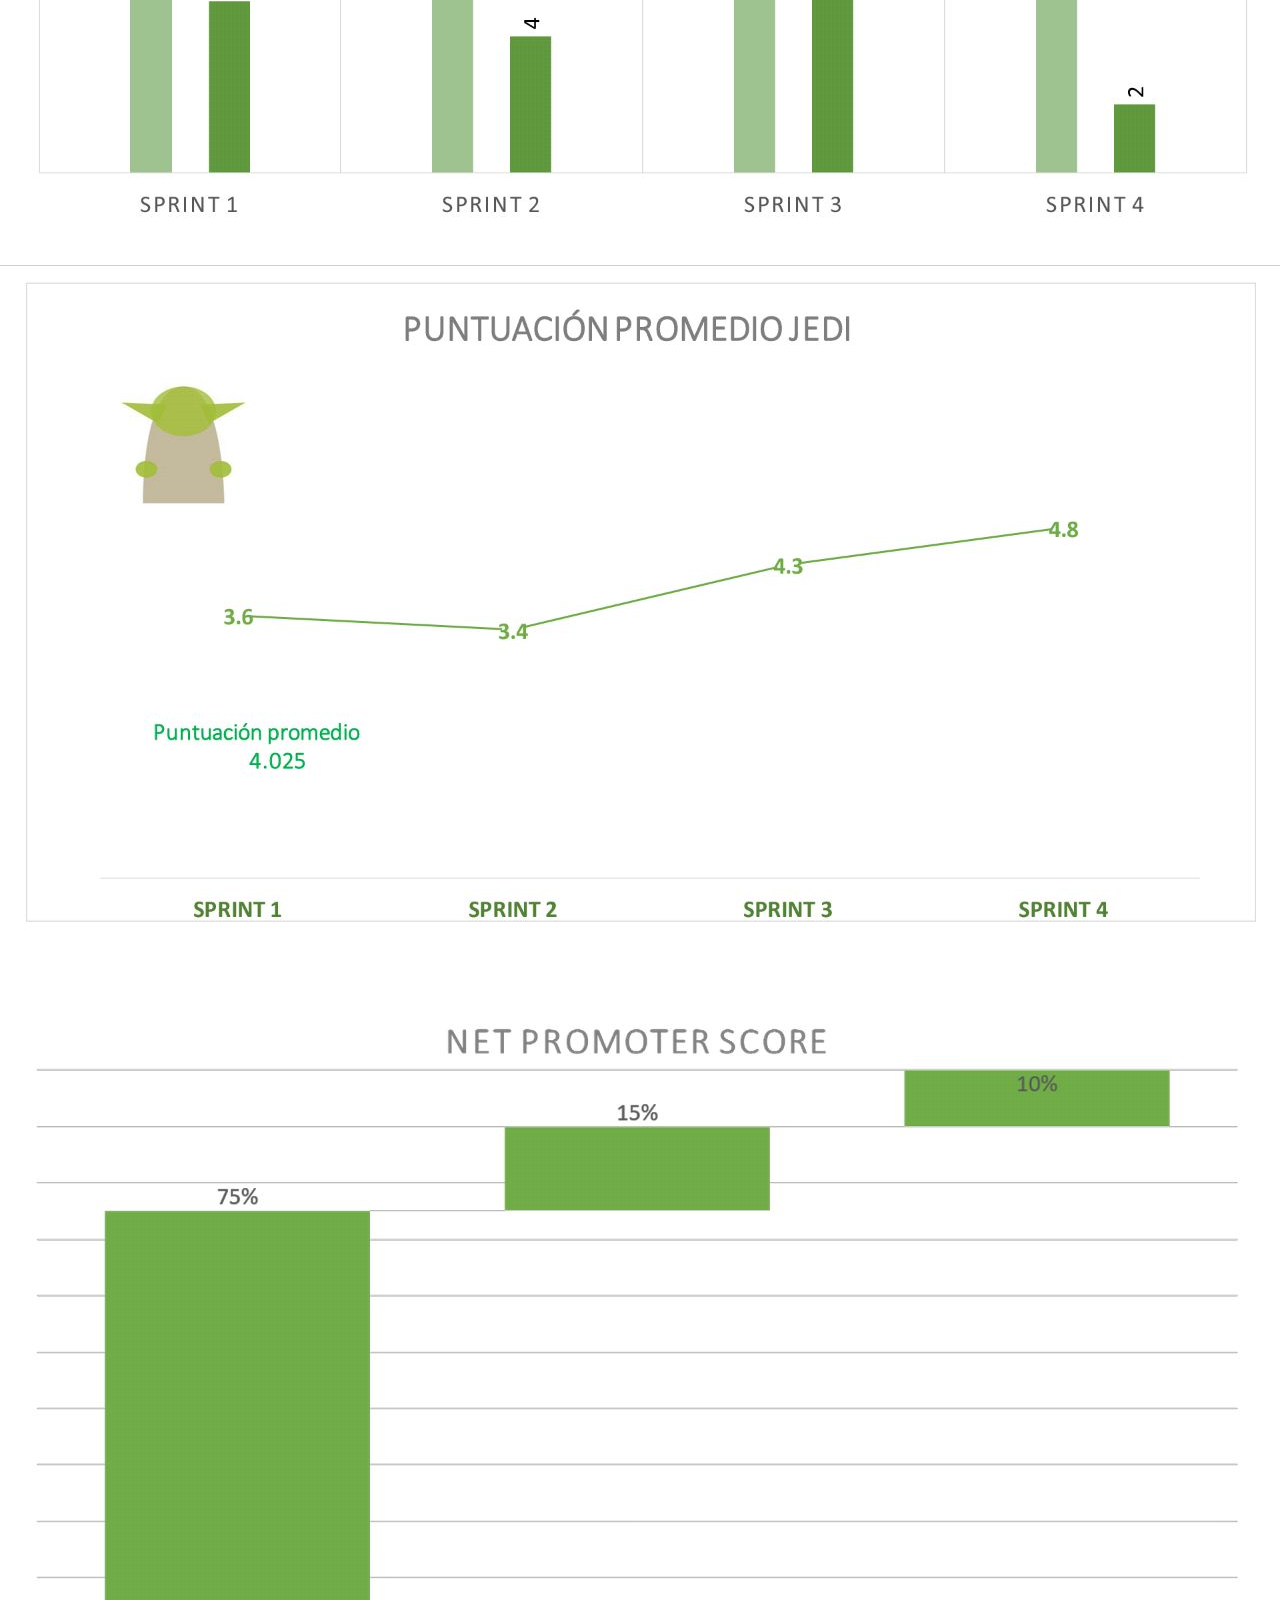
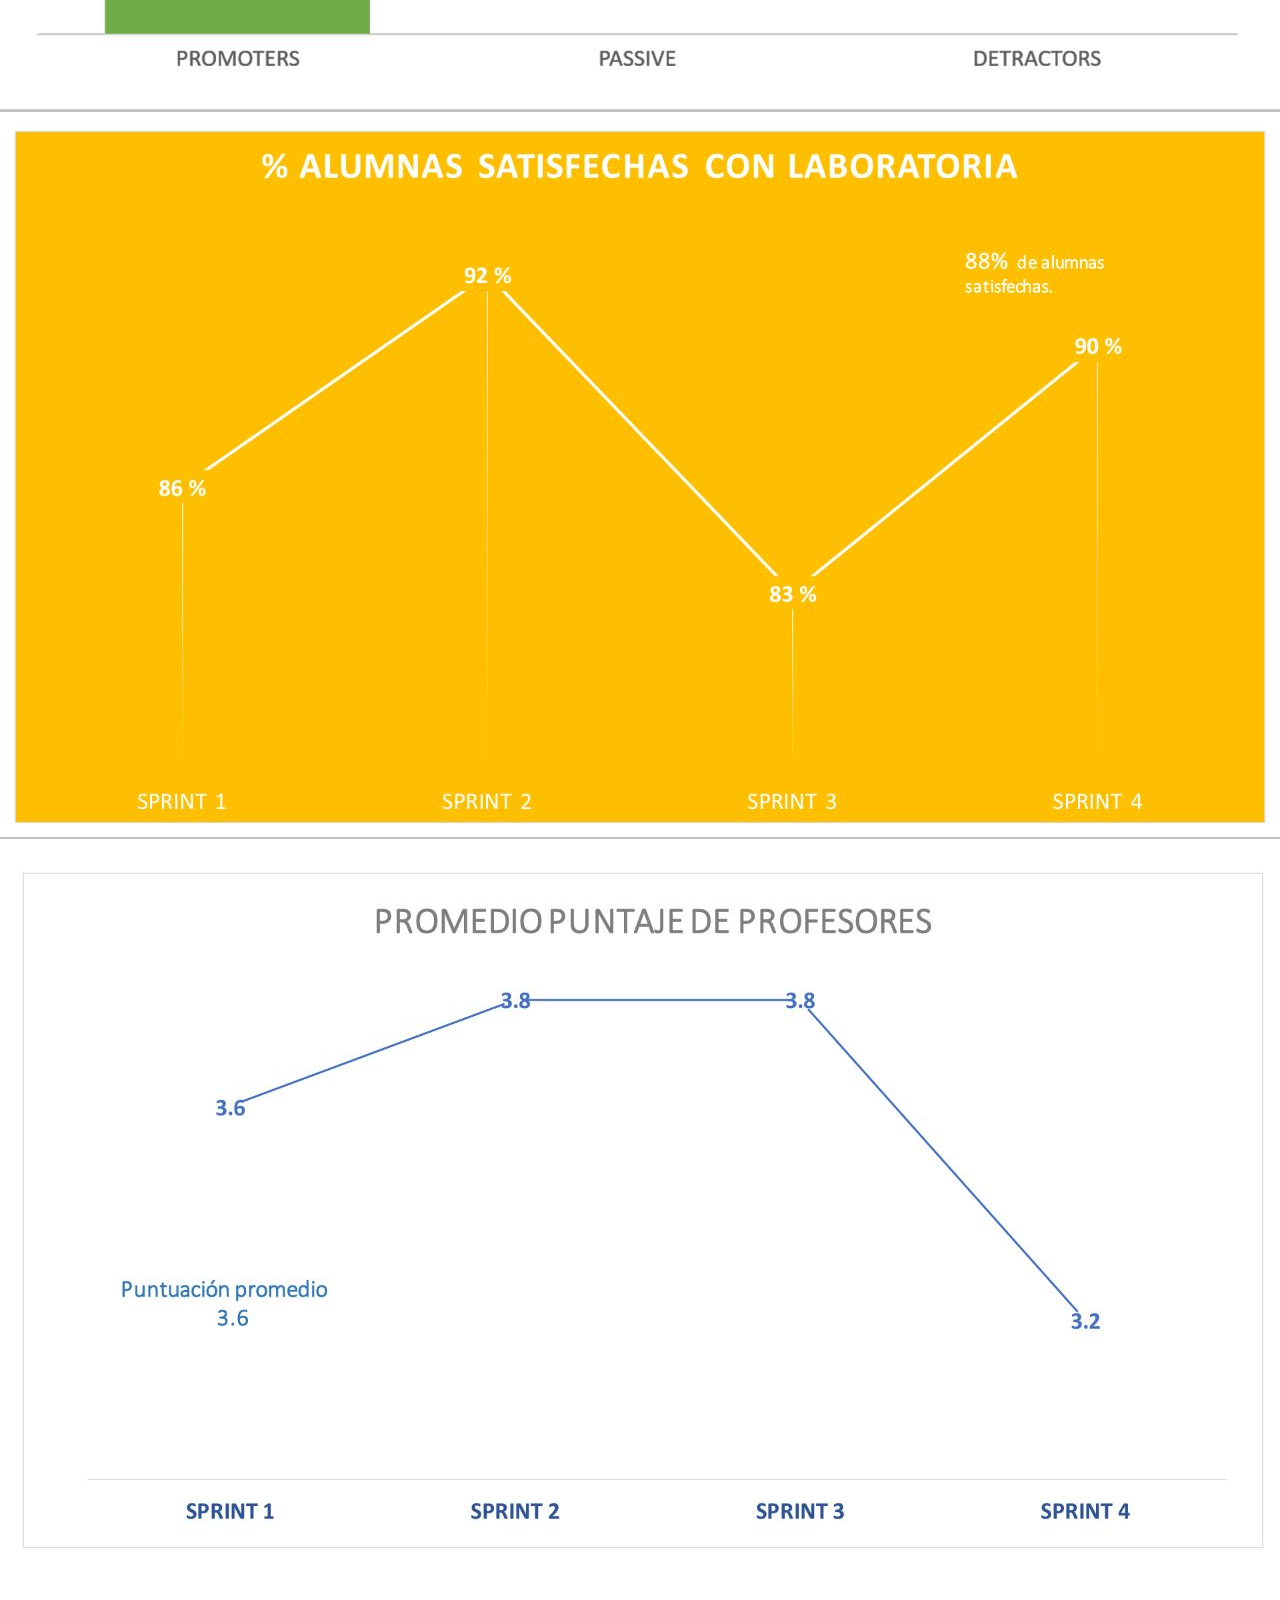
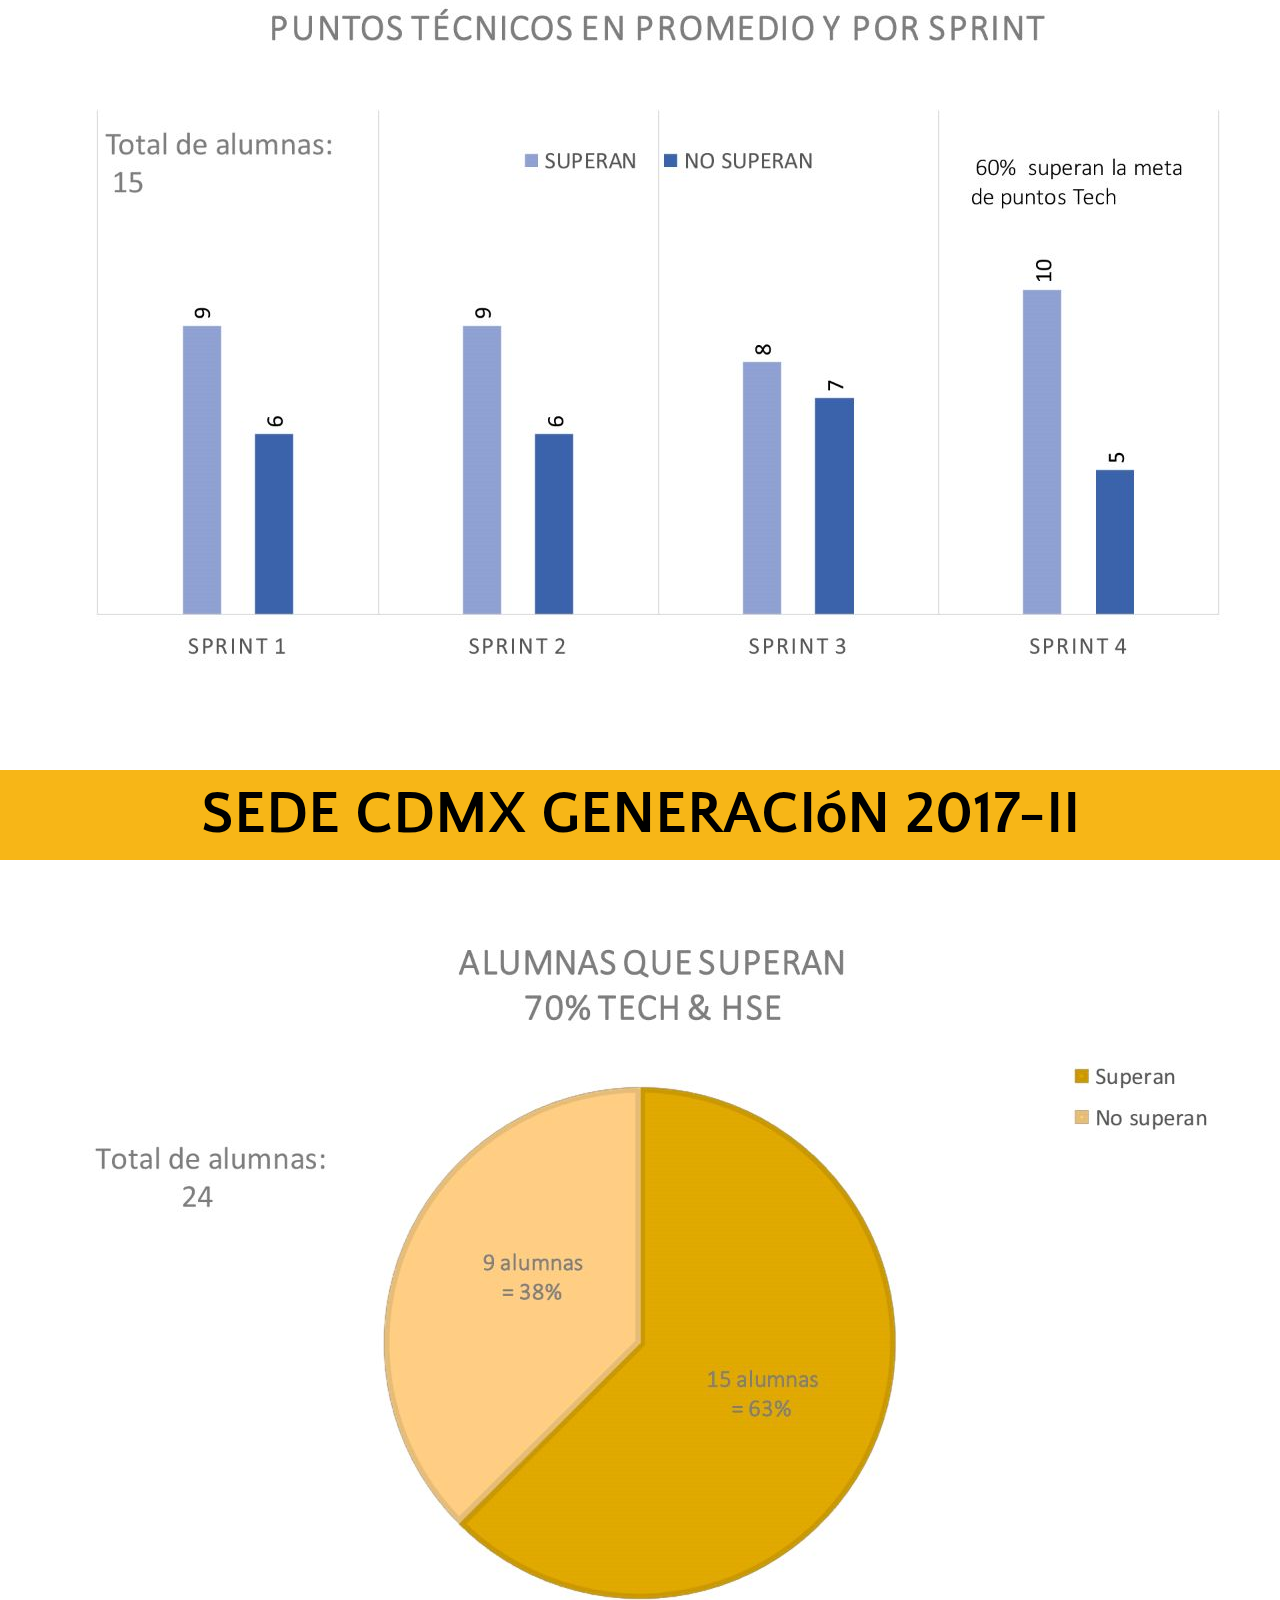
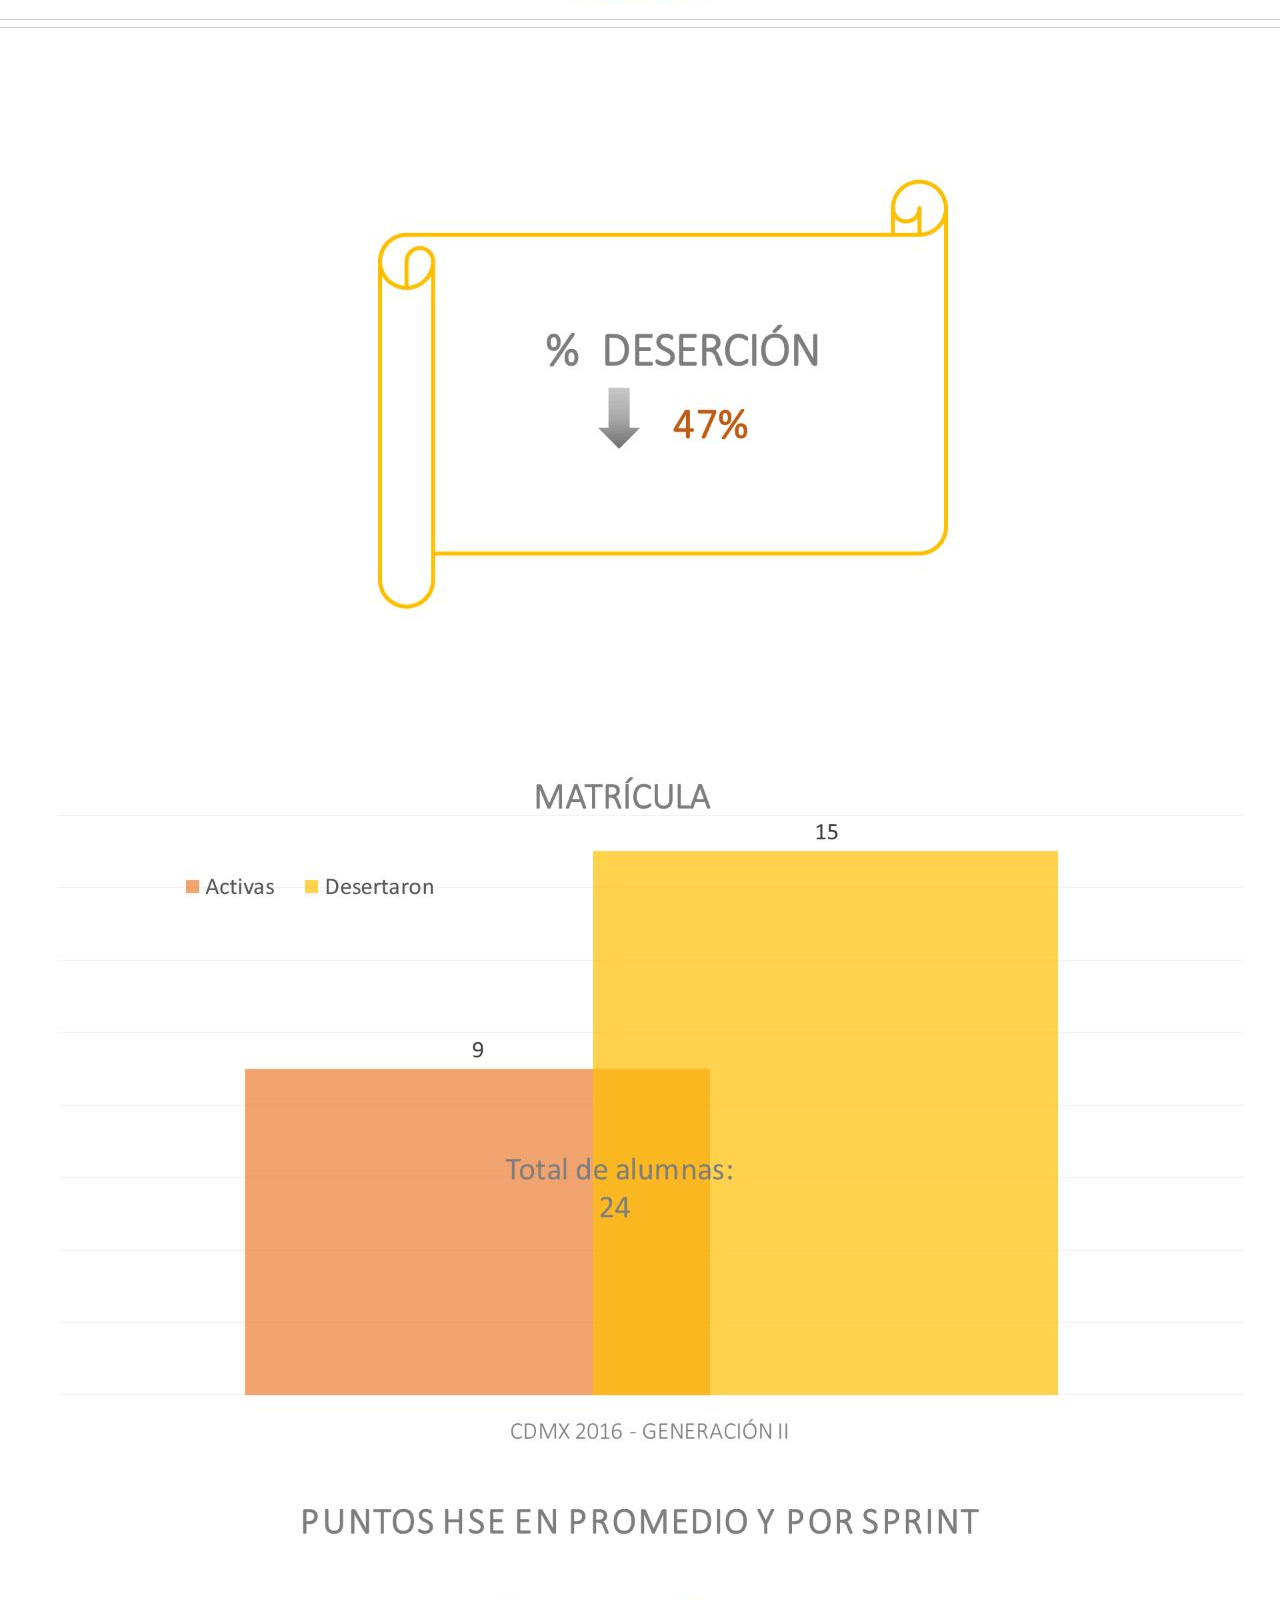
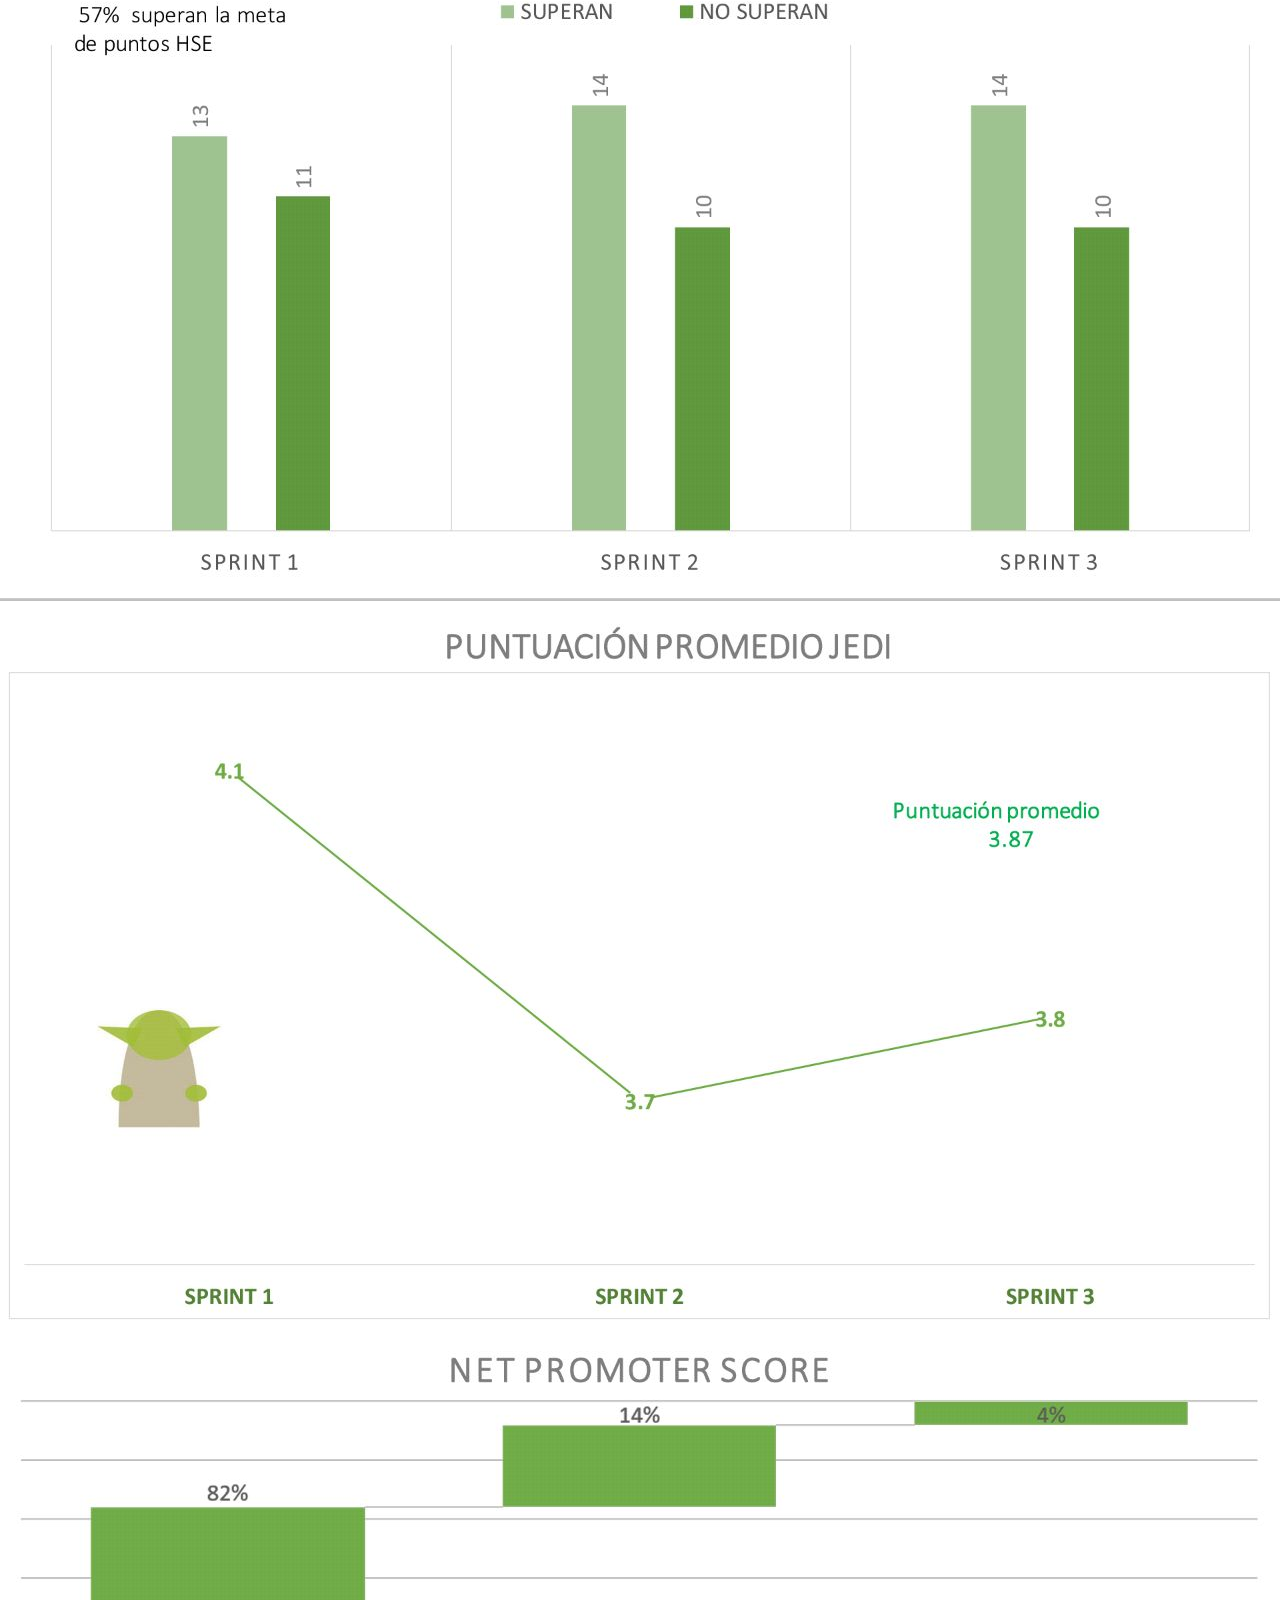
==== commit 7bead860: "proyectofinal" ====
--- a/index.html
+++ b/index.html
@@ -30,14 +30,11 @@
 
        </nav>
      </header>
-
        <div class= "data-container">
                <h2> DATA DASHBOARD </h2>
-
        <div =id 2016-I>
          <section class="sedecontainer">
-          <div id="arequipa"class="row">
-            <p class="text-center"> SEDE AREQUIPA GENERACIóN 2016-II </p>
+                      <p class="text-center"> SEDE AREQUIPA GENERACIóN 2016-II </p>
                <img src="assets/images/AQP2016-II/aqp1.png" alt="aqp1" width="350px" height="250px">
                <img src="assets/images/AQP2016-II/aqp2.png" alt="aqp2" width="350px" height="250px">
                <img src="assets/images/AQP2016-II/aqp3.png" alt="aq3"  width="350px" height="250px">
@@ -52,7 +49,7 @@
       </section>
           <div =id 2016-I>
             <section class="sedecontainer">
-       <div id="cdmx"class="row">
+
        <p class="text-center"> SEDE CDMX GENERACIóN 2016-II </p>
        <div class="row">
          <img src="assets/images/CDMX2016-II/cdmx1.png" alt="cdmx1" width="350px" height="250px">
@@ -69,7 +66,7 @@
    </section>
 
    <section class="sedecontainer">
-    <div id="lima"class="row">
+
         <p class="text-center"> SEDE LIMA GENERACIóN 2016-II </p>
      <div class="row">
          <img src="assets/images/LIMA2016-II/lima1.png" alt="lima1" width="350px" height="250px">
@@ -86,7 +83,7 @@
   </section>
 
   <section class="sedecontainer">
- <div id="arequipa"class="row">
+
      <p class="text-center"> SEDE SANTIAGO GENERACIóN 2016-II </p>
      <div class="row">
          <img src="assets/images/SCL2016-II/scl1.png" alt="scl1" width="350px" height="250px">
@@ -102,7 +99,64 @@
      </div>
   </section>
 
-        <footer>
+  <div class= "datasedes">
+              <h2> DATA DASHBOARD SEDES </h2>
+            <img id="track" src="assets/images/tracking.jpg" alt="logo">
+            <section id="arequipa">
+          <h1> SEDE AREQUIPA GENERACIóN 2016-II</h1>
+              <img src="assets/images/AQP2016-II/aqp1.png" alt="logo">
+              <img src="assets/images/AQP2016-II/aqp2.png" alt="logo">
+              <img src="assets/images/AQP2016-II/aqp3.png" alt="logo">
+              <img src="assets/images/AQP2016-II/aqp4.png" alt="logo">
+              <img src="assets/images/AQP2016-II/aqp5.png" alt="logo">
+              <img src="assets/images/AQP2016-II/aqp6.png" alt="logo">
+              <img src="assets/images/AQP2016-II/aqp7.png" alt="logo">
+              <img src="assets/images/AQP2016-II/aqp8.png" alt="logo">
+              <img src="assets/images/AQP2016-II/aqp9.png" alt="logo">
+            </main>
+            </section>
+            <section id="cdmx">
+
+              <h1> SEDE CDMX GENERACIóN 2017-II</h1>
+              <img src="assets/images/CDMX2016-II/cdmx1.png" alt="logo">
+              <img src="assets/images/CDMX2016-II/cdmx2.png" alt="logo">
+              <img src="assets/images/CDMX2016-II/cdmx3.png" alt="logo">
+              <img src="assets/images/CDMX2016-II/cdmx4.png" alt="logo">
+              <img src="assets/images/CDMX2016-II/cdmx5.png" alt="logo">
+              <img src="assets/images/CDMX2016-II/cdmx6.png" alt="logo">
+              <img src="assets/images/CDMX2016-II/cdmx7.png" alt="logo">
+              <img src="assets/images/CDMX2016-II/cdmx8.png" alt="logo">
+              <img src="assets/images/CDMX2016-II/cdmx9.png" alt="logo">
+            </main>
+            </section>
+            <section id="lima">
+
+              <h1> SEDE LIMA GENERACIóN 2016-II</h1>
+              <img src="assets/images/LIMA2016-II/lima1.png" alt="logo">
+              <img src="assets/images/LIMA2016-II/lima2.png" alt="logo">
+              <img src="assets/images/LIMA2016-II/lima3.png" alt="logo">
+              <img src="assets/images/LIMA2016-II/lima4.png" alt="logo">
+              <img src="assets/images/LIMA2016-II/lima5.png" alt="logo">
+              <img src="assets/images/LIMA2016-II/lima6.png" alt="logo">
+              <img src="assets/images/LIMA2016-II/lima7.png" alt="logo">
+              <img src="assets/images/LIMA2016-II/lima8.png" alt="logo">
+              <img src="assets/images/LIMA2016-II/lima9.png" alt="logo">
+            </main>
+            </section>
+            <section= id="scl">
+
+                  <h1> SEDE SANTIAGO GENERACIóN 2016-II</h1>
+                  <img src="assets/images/SCL2016-II/scl1.png" alt="logo">
+                  <img src="assets/images/SCL2016-II/scl2.png" alt="logo">
+                  <img src="assets/images/SCL2016-II/scl3.png" alt="logo">
+                  <img src="assets/images/SCL2016-II/scl4.png" alt="logo">
+                  <img src="assets/images/SCL2016-II/scl5.png" alt="logo">
+                  <img src="assets/images/SCL2016-II/scl6.png" alt="logo">
+                  <img src="assets/images/SCL2016-II/scl7.png" alt="logo">
+                  <img src="assets/images/SCL2016-II/scl8.png" alt="logo">
+                  <img src="assets/images/SCL2016-II/scl9.png" alt="logo">
+                </main>
+<footer>
            <h3 class="text-uppercase" href="#seccion-3"> Copyright JoyiTa Developers 2017 </h3>
         </footer>
      </body>
--- a/css/main.css
+++ b/css/main.css
@@ -3,7 +3,7 @@
  */
  h1 {
    color: black;
-   font-size: 100px;
+   font-size: 60px;
    text-align: center;
    margin-top: 70px;
  	background-color: #F7B617
@@ -20,7 +20,7 @@
 
   h3 {
     color: black;
-    font-size: 20px;
+    font-size: 15px;
     text-align: center;
     margin-bottom: 10px;
    background-color: #F7B617
@@ -28,7 +28,7 @@
 
  p {
    color: black;
-   font-size: 30px;
+   font-size: 60px;
    text-align: center;
   font-family: 'Quattrocento Sans', sans-serif;
  }
@@ -144,3 +144,17 @@
    width: 100%;
    height: 900px;
 }
+
+.datasedes {
+  text-align: center;
+  margin-bottom: 20px;
+  background-color: #ffffcc;
+    width: 100%;
+    height: 900px;
+}
+
+#track
+{
+  width: 100%;
+  height: 900px;
+}
